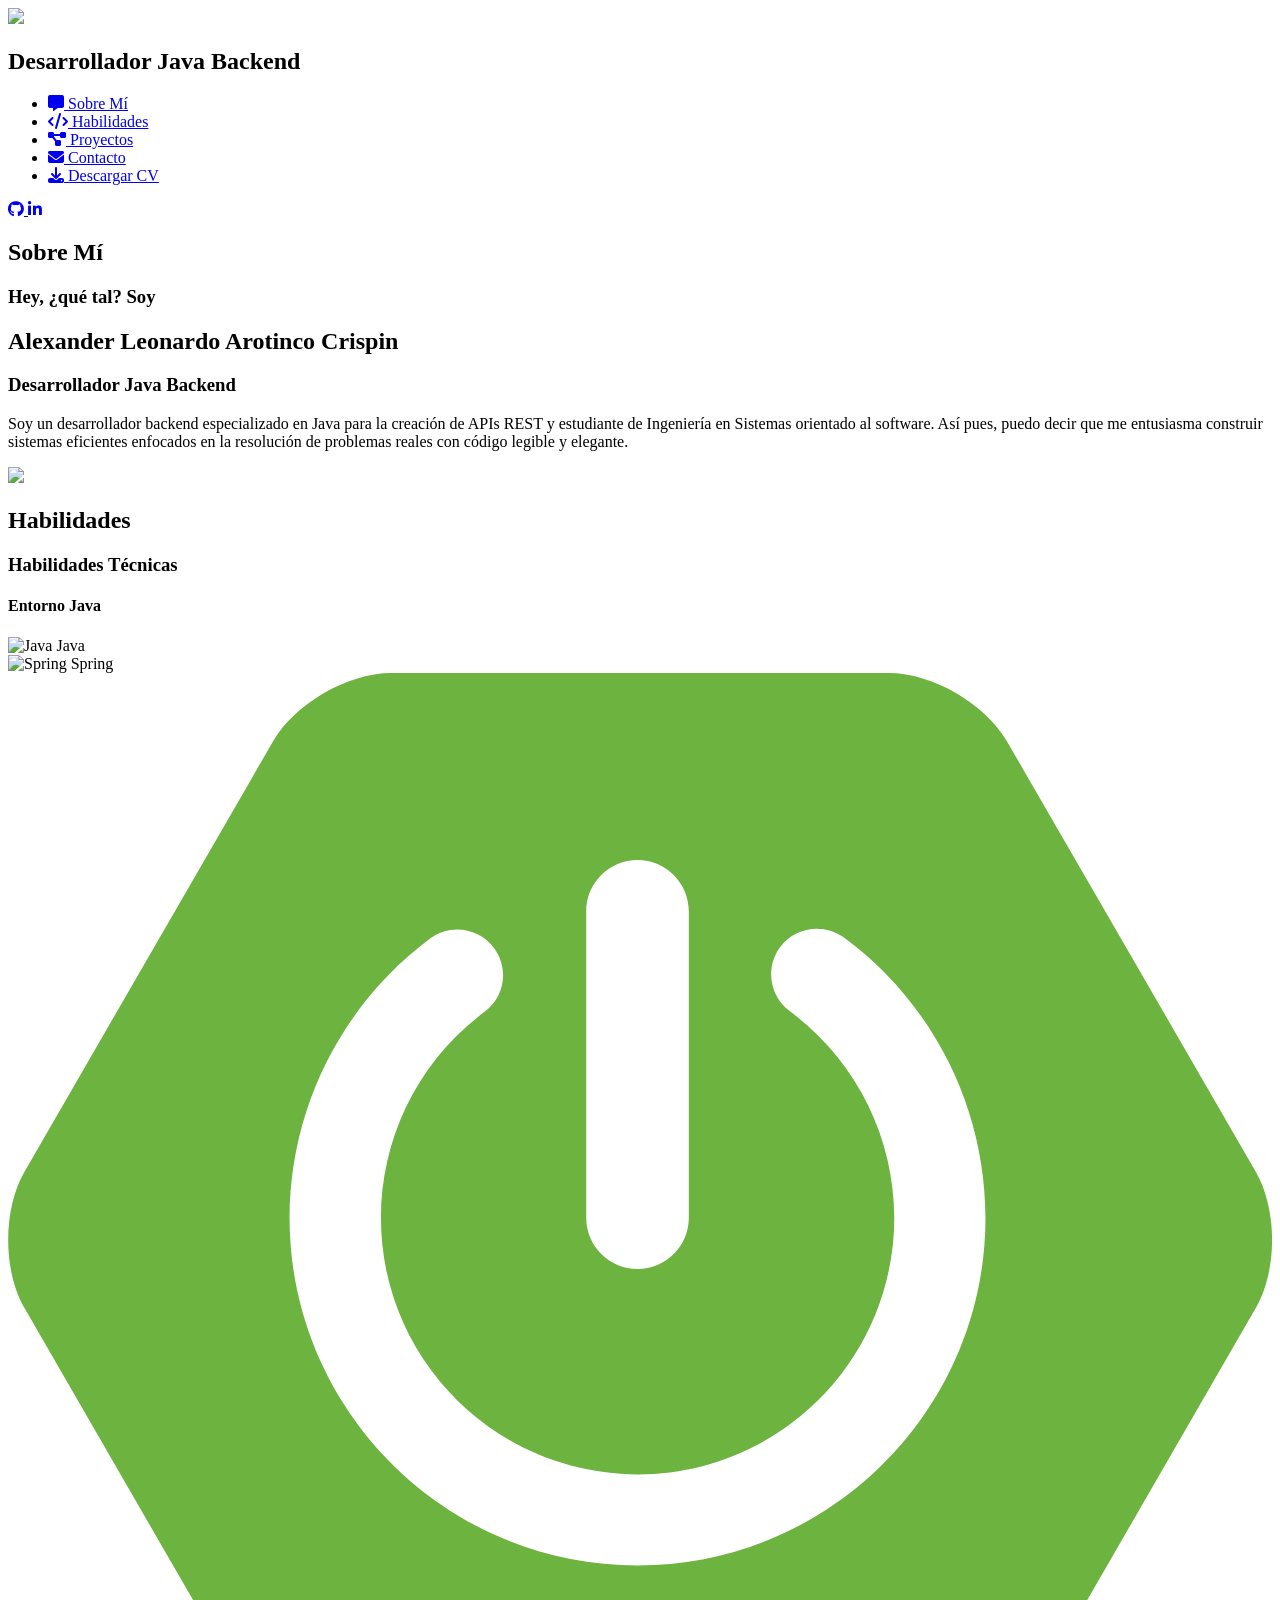
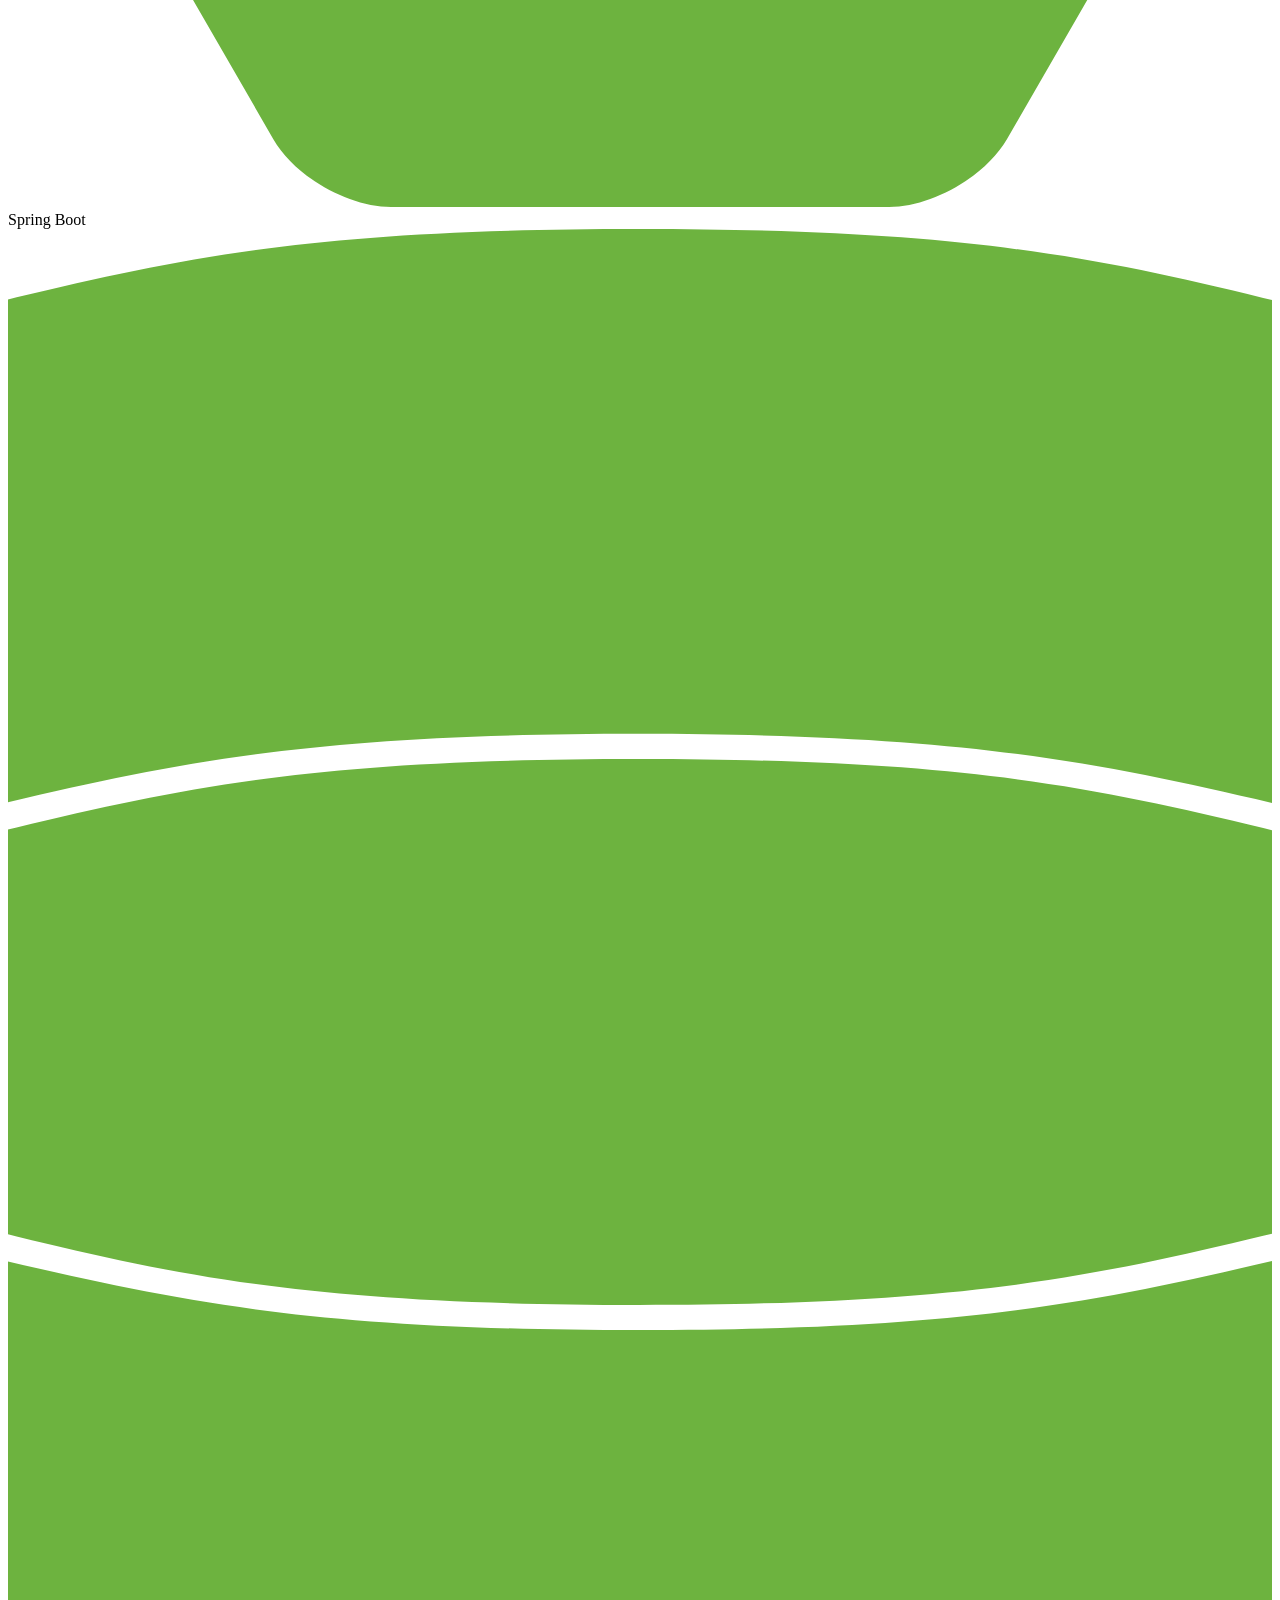
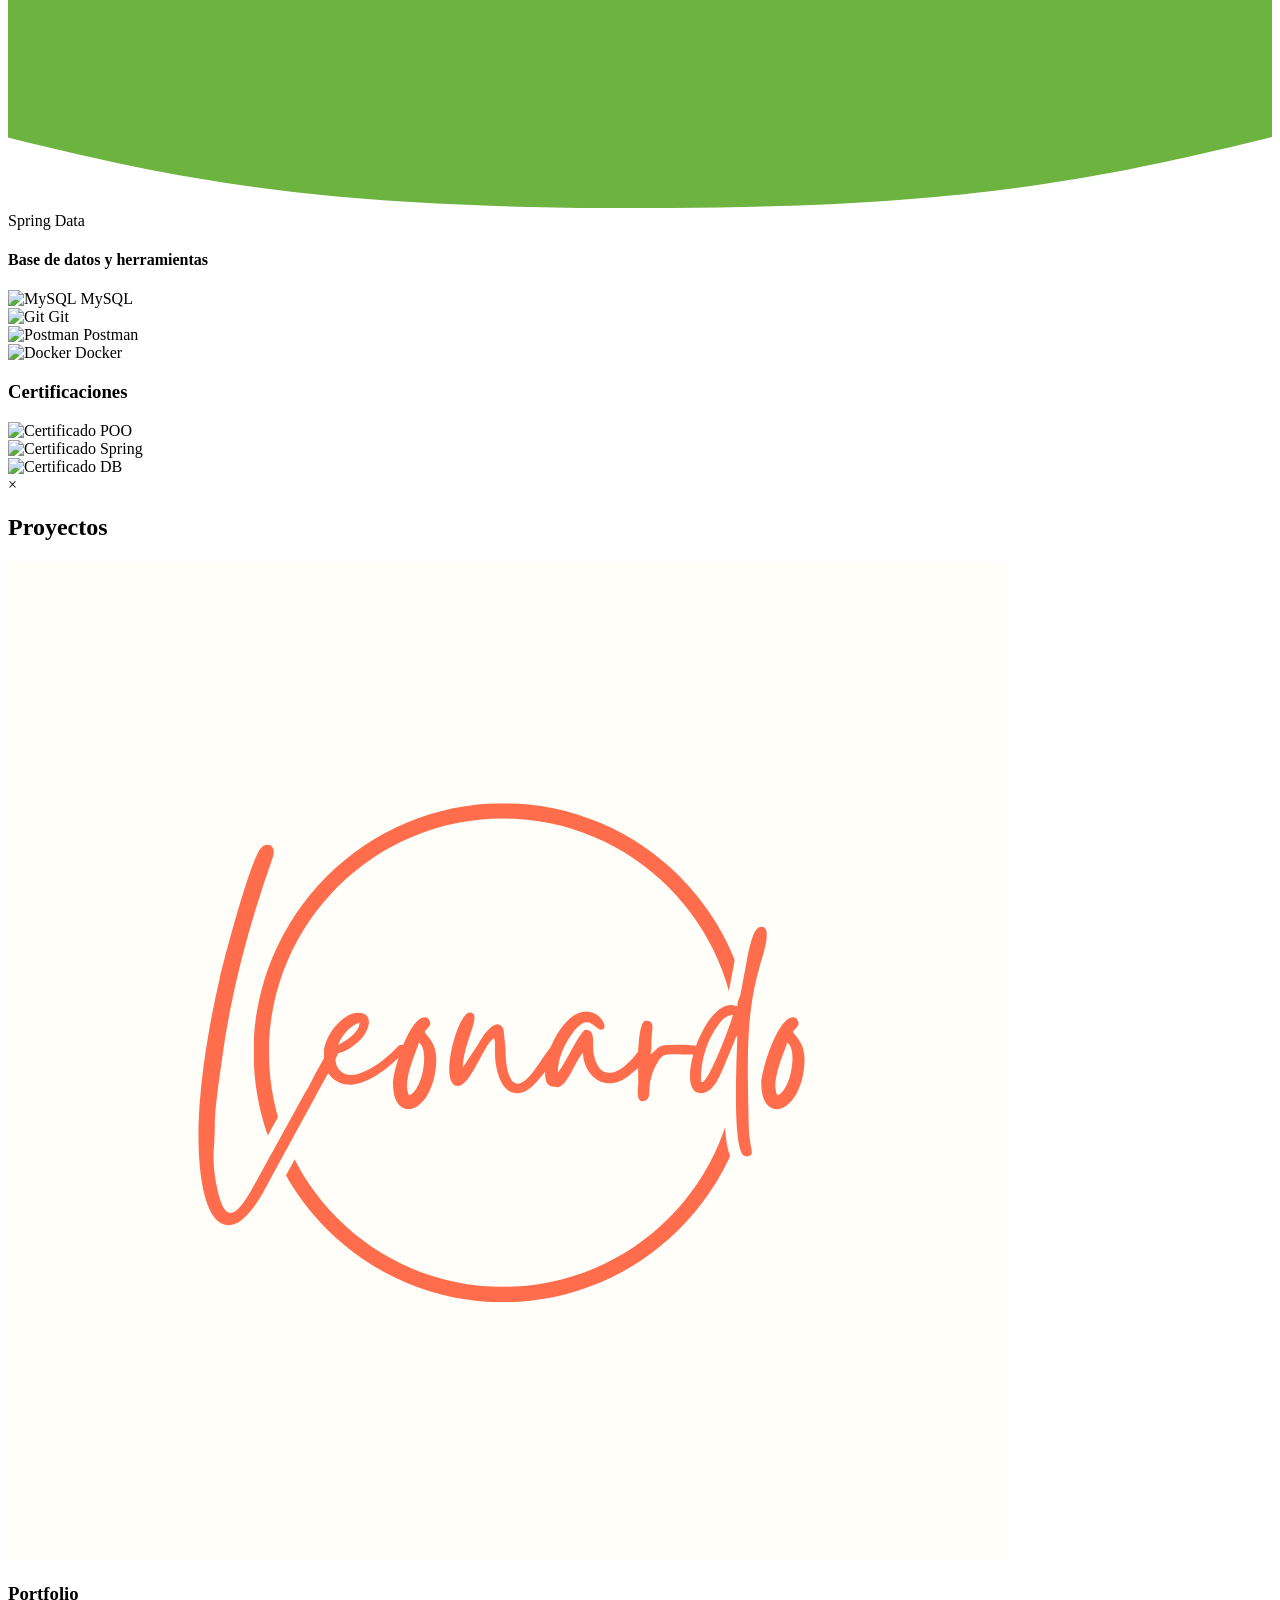
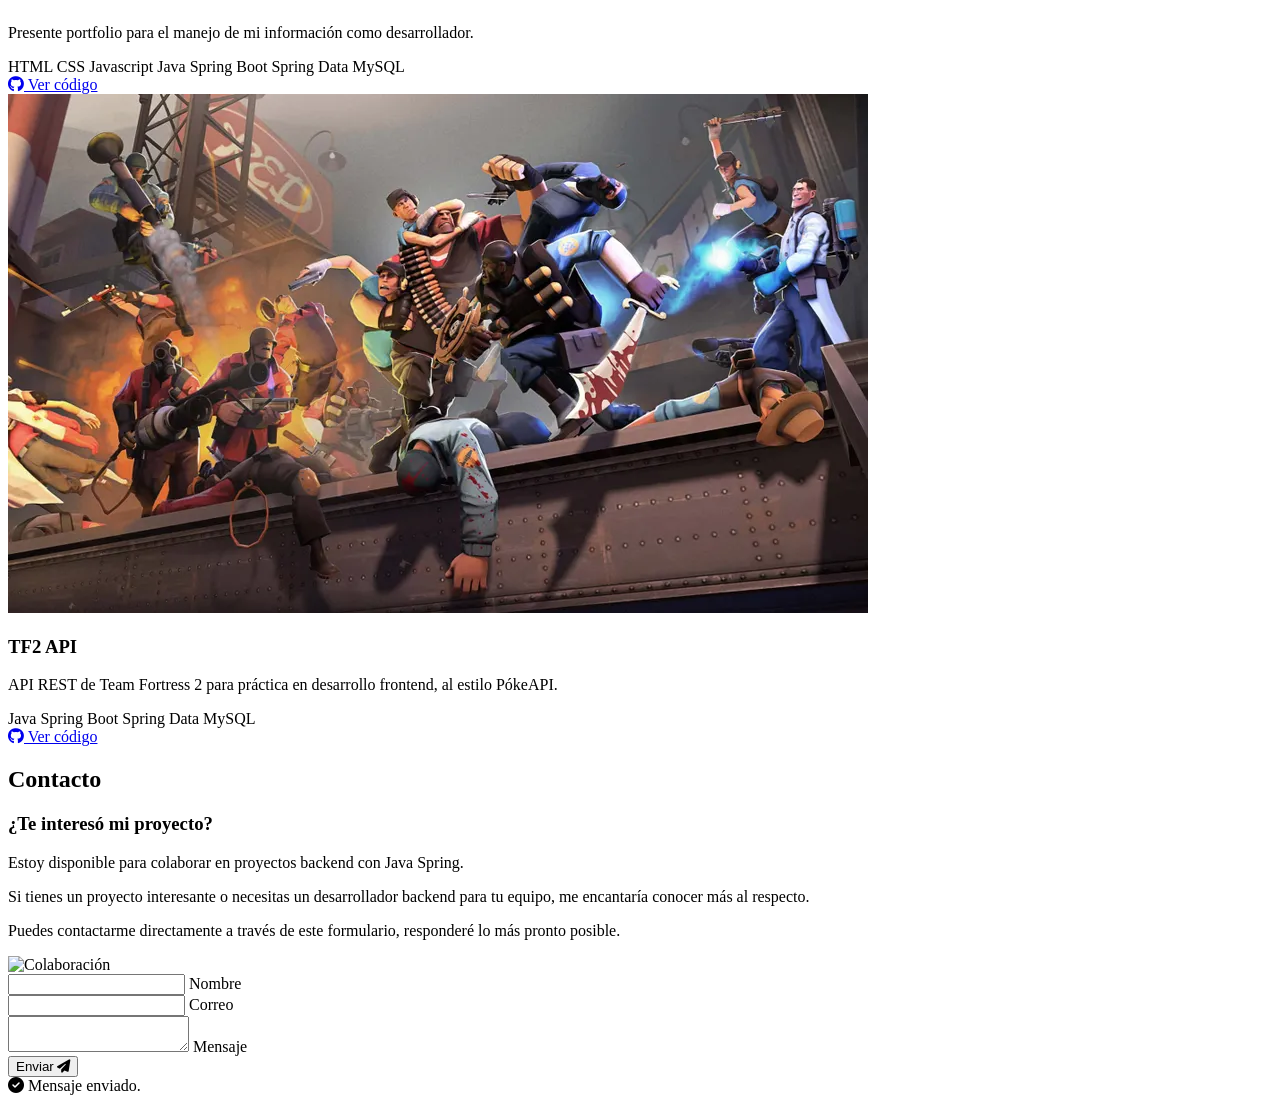
==== src/main/resources/static/index.html @ 853964a2 "act index.html" ====
<!DOCTYPE html>
<html lang="es">

<head>
    <meta charset="UTF-8">
    <meta name="viewport" content="width=device-width, initial-scale=1.0">
    <title>Portfolio - Arotinco Alexander</title>
    <link rel="stylesheet" href="/css/about.css">
    <link rel="stylesheet" href="/css/nav.css">
    <link rel="stylesheet" href="/css/contact.css">
    <link rel="stylesheet" href="/css/main-content.css">
    <link rel="stylesheet" href="/css/modal.css">
    <link rel="stylesheet" href="/css/projects.css">
    <link rel="stylesheet" href="/css/responsive.css">
    <link rel="stylesheet" href="/css/variables.css">
    <link rel="stylesheet" href="/css/skills.css">
    <link rel="stylesheet" href="https://cdnjs.cloudflare.com/ajax/libs/font-awesome/6.0.0-beta3/css/all.min.css">
    <link rel="stylesheet" href="https://cdnjs.cloudflare.com/ajax/libs/font-awesome/6.4.0/css/all.min.css">
</head>

<body>
    <nav class="sidebar">
        <div class="profile">
            <img src="/images/logo.png" draggable="false">
            <h2>Desarrollador Java Backend</h2>
        </div>

        <ul class="nav-links">
            <li><a href="#sobre-mi"><i class="fas fa-message"></i> Sobre Mí</a></li>
            <li><a href="#habilidades"><i class="fas fa-code"></i> Habilidades</a></li>
            <li><a href="#proyectos"><i class="fas fa-project-diagram"></i> Proyectos</a></li>
            <li><a href="#contacto"><i class="fas fa-envelope"></i> Contacto</a></li>
            <li>
                <a href="/AlexanderArotinco_CV.pdf" download class="download-btn">
                    <i class="fas fa-download"></i> Descargar CV
                </a>
            </li>
        </ul>

        <div class="social-links">
            <a href="https://github.com/leonardoac12" target="_blank" class="social-btn">
                <i class="fab fa-github"></i>
            </a>
            <a href="https://www.linkedin.com/in/alexanderarotinco" target="_blank" class="social-btn">
                <i class="fab fa-linkedin-in"></i>
            </a>
        </div>
    </nav>

    <main class="content">
        <section id="sobre-mi" class="section">
            <h2>Sobre Mí</h2>
            <div class="about-container">
                <div class="about-text">
                    <h3 class="greeting">Hey, ¿qué tal? Soy</h3>
                    <h1 class="name">Alexander Leonardo Arotinco Crispin</h1>
                    <h3 class="title">Desarrollador Java Backend</h3>
                    <p class="description">
                        Soy un desarrollador backend especializado en Java para la creación de APIs REST y estudiante de
                        Ingeniería en Sistemas orientado al software.
                        Así pues, puedo decir que me entusiasma construir sistemas eficientes enfocados en la resolución
                        de problemas reales con código legible y elegante.
                    </p>
                </div>
                <div class="about-photo">
                    <img src="/images/profile.png" class="profile-img" draggable="false">
                </div>
            </div>
        </section>

        <section id="habilidades" class="section">
    <h2>Habilidades</h2>
    <!-- Conocimientos Técnicos -->
    <div class="skills-category">
        <h3>Habilidades Técnicas</h3>
        <div class="skills-subcategories">
            <!-- Entorno Java -->
            <div class="skills-subcategory">
                <h4>Entorno Java</h4>
                <div translate="no" class="skills-grid">
                    <div class="skill-item">
                        <img src="https://cdn.jsdelivr.net/gh/devicons/devicon/icons/java/java-original.svg" alt="Java" draggable="false">
                        <span>Java</span>
                    </div>
                    <div class="skill-item">
                        <img src="https://cdn.jsdelivr.net/gh/devicons/devicon/icons/spring/spring-original.svg"
                            alt="Spring" draggable="false">
                        <span>Spring</span>
                    </div>
                    <div class="skill-item">
                        <img src="images/skills/spring-boot.svg" alt="Spring Boot" draggable="false">
                        <span>Spring Boot</span>
                    </div>
                    <div class="skill-item">
                        <img src="images/skills/spring-data.svg" alt="Spring Data" draggable="false">
                        <span>Spring Data</span>
                    </div>
                </div>
            </div>
            
            <!-- Base de datos y herramientas -->
            <div class="skills-subcategory">
                <h4>Base de datos y herramientas</h4>
                <div translate="no" class="skills-grid">
                    <div class="skill-item">
                        <img src="https://cdn.jsdelivr.net/gh/devicons/devicon/icons/mysql/mysql-original.svg"
                            alt="MySQL" draggable="false">
                        <span>MySQL</span>
                    </div>
                    <div class="skill-item">
                        <img src="https://cdn.jsdelivr.net/gh/devicons/devicon/icons/git/git-original.svg" alt="Git" draggable="false">
                        <span>Git</span>
                    </div>
                    <div class="skill-item">
                        <img src="https://www.vectorlogo.zone/logos/getpostman/getpostman-icon.svg" alt="Postman" draggable="false">
                        <span>Postman</span>
                    </div>
                    <div class="skill-item">
                        <img src="https://cdn.jsdelivr.net/gh/devicons/devicon/icons/docker/docker-original.svg"
                            alt="Docker" draggable="false">
                        <span>Docker</span>
                    </div>
                </div>
            </div>
        </div>
    </div>

    <div class="skills-category">
        <h3>Certificaciones</h3>
        <div class="certifications-grid">
            <!-- Certificación 1 -->
            <div class="certification-item">
                <img src="/images/certificados/certificado-poo.png" alt="Certificado POO"
                    class="certification-thumbnail" data-full="/images/certificados/certificado-poo-full.png" draggable="false">
            </div>
            <!-- Certificación 2 -->
            <div class="certification-item">
                <img src="/images/certificados/certificado-springboot.png" alt="Certificado Spring"
                    class="certification-thumbnail"
                    data-full="/images/certificados/certificado-springboot-full.png" draggable="false">
            </div>
            <!-- Certificación 3 -->
            <div class="certification-item">
                <img src="/images/certificados/certificado-db.png" alt="Certificado DB"
                    class="certification-thumbnail" data-full="/images/certificados/certificado-db-full.png" draggable="false">
            </div>
        </div>
    </div>

    <div id="certification-modal" class="modal">
        <span class="close-modal">&times;</span>
        <img class="modal-content" id="modal-image" draggable="false">
    </div>
</section>

        <section id="proyectos" class="section">
            <h2>Proyectos</h2>
            <div class="projects-grid">
                <!-- Proyecto 1 -->
                <div class="project-card">
                    <div class="project-image">
                        <img src="images/projects/proy-portfolio.png" draggable="false">
                    </div>
                    <div class="project-content">
                        <h3>Portfolio</h3>
                        <p>Presente portfolio para el manejo de mi información como desarrollador.</p>
                        <div translate="no" class="project-tech">
                            <span>HTML</span>
                            <span>CSS</span>
                            <span>Javascript</span>
                            <span>Java</span>
                            <span>Spring Boot</span>
                            <span>Spring Data</span>
                            <span>MySQL</span>
                        </div>
                        <div class="project-links">
                            <a href="https://github.com/leonardoac12/portfolio" target="_blank" class="code-link"><i class="fab fa-github"></i> Ver código</a>
                        </div>
                    </div>
                </div>
                <!-- Proyecto 2 -->
                <div class="project-card">
                    <div class="project-image">
                        <img src="images/projects/proy-tf2-api.webp" draggable="false">
                    </div>
                    <div class="project-content">
                        <h3>TF2 API</h3>
                        <p>API REST de Team Fortress 2 para práctica en desarrollo frontend, al estilo PókeAPI.</p>
                        <div translate="no" class="project-tech">
                            <span>Java</span>
                            <span>Spring Boot</span>
                            <span>Spring Data</span>
                            <span>MySQL</span>
                        </div>
                        <div class="project-links">
                            <a href="https://github.com/leonardoac12/tf2-api" target="_blank" class="code-link"><i class="fab fa-github"></i> Ver código</a>
                        </div>
                    </div>
                </div>
            </div>
        </section>

        <section id="contacto" class="section">
            <h2>Contacto</h2>
            <div class="contact-container">

                <div class="contact-info">
                    <div class="info-text">
                        <h3>¿Te interesó mi proyecto?</h3>
                        <p>Estoy disponible para <span class="highlight">colaborar</span> en proyectos backend con Java Spring.</p>
                        <p>Si tienes un proyecto interesante o necesitas un desarrollador backend para tu equipo, me encantaría conocer más al respecto.</p>
                        <p>Puedes contactarme directamente a través de este formulario, responderé lo más pronto posible.</p></div>
                    <div class="info-image">
                        <img src="/images/contact-image.png" alt="Colaboración" draggable="false">
                    </div>
                </div>

                <!-- Formulario -->
                <form id="contact-form" class="contact-form">
                    <div class="form-group">
                        <input type="text" id="name" name="name" required placeholder=" ">
                        <label for="name">Nombre</label>
                    </div>
                    <div class="form-group">
                        <input type="email" id="email" name="email" required placeholder=" ">
                        <label for="email">Correo</label>
                    </div>
                    <div class="form-group">
                        <textarea id="message" name="message" required placeholder=" "></textarea>
                        <label for="message">Mensaje</label>
                    </div>
                    <button type="submit" class="submit-btn">
                        <span>Enviar</span>
                        <i class="fas fa-paper-plane"></i>
                    </button>
                </form>
            </div>

            <!-- Notificación -->
            <div id="notification" class="notification">
                <i class="notification-icon fas fa-check-circle"></i>
                <span class="notification-message">Mensaje enviado.</span>
            </div>
        </section>
    </main>

    <script src="js/navigation.js"></script>
    <script src="js/modal.js"></script>
    <script src="js/contact.js"></script>
    <script src="js/main.js"></script>
</body>

</html>
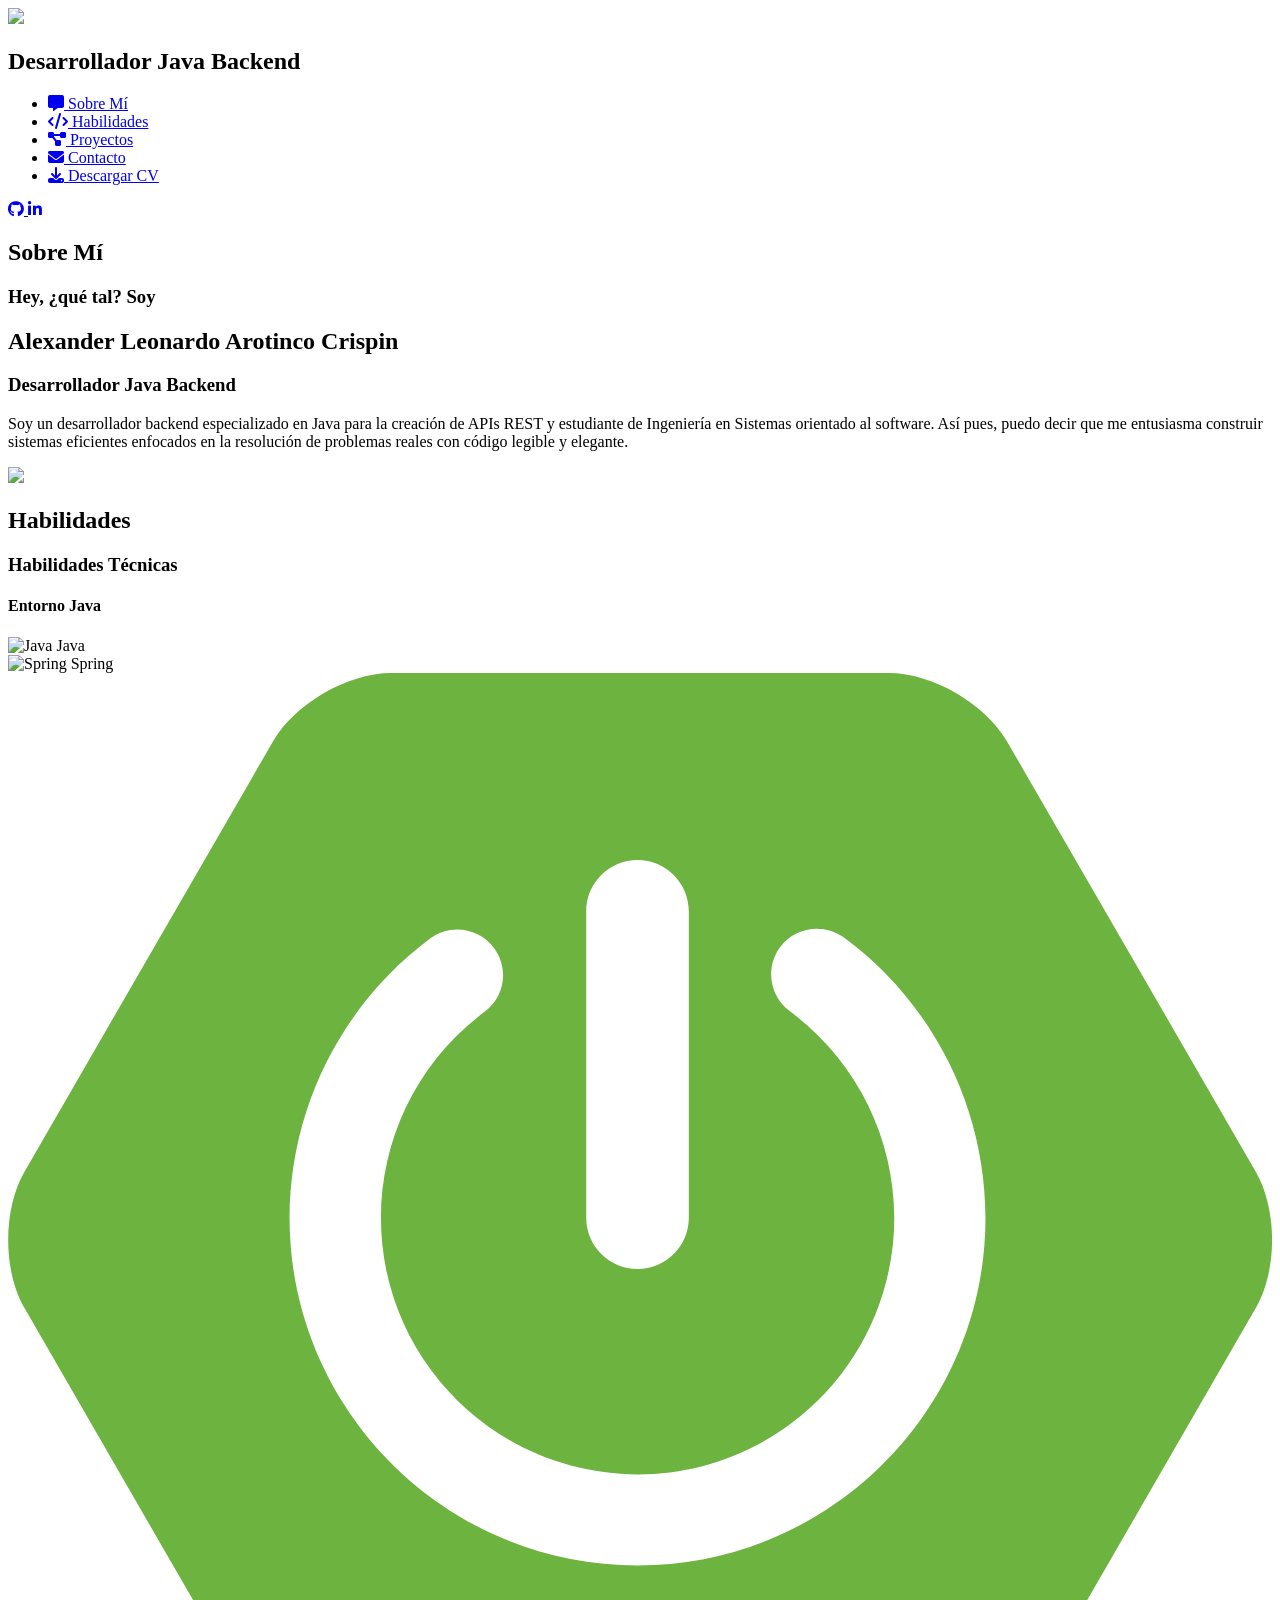
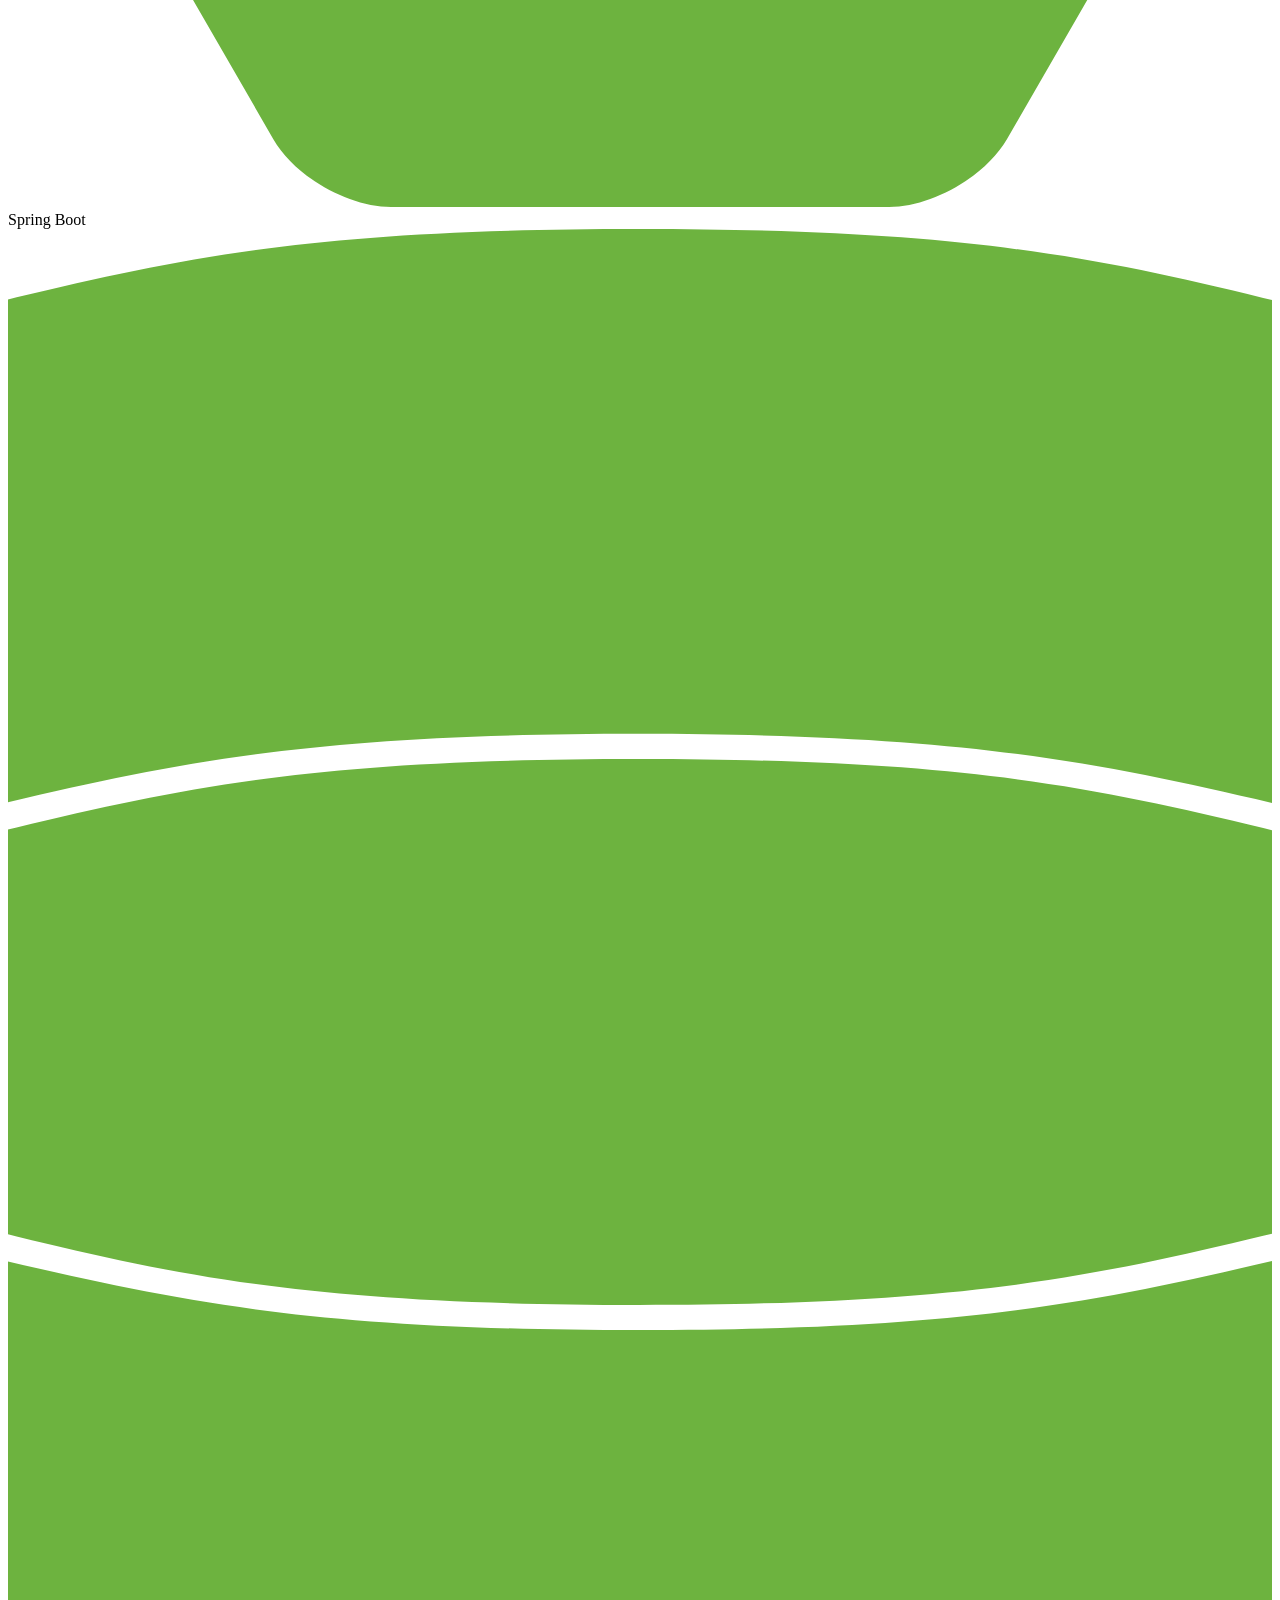
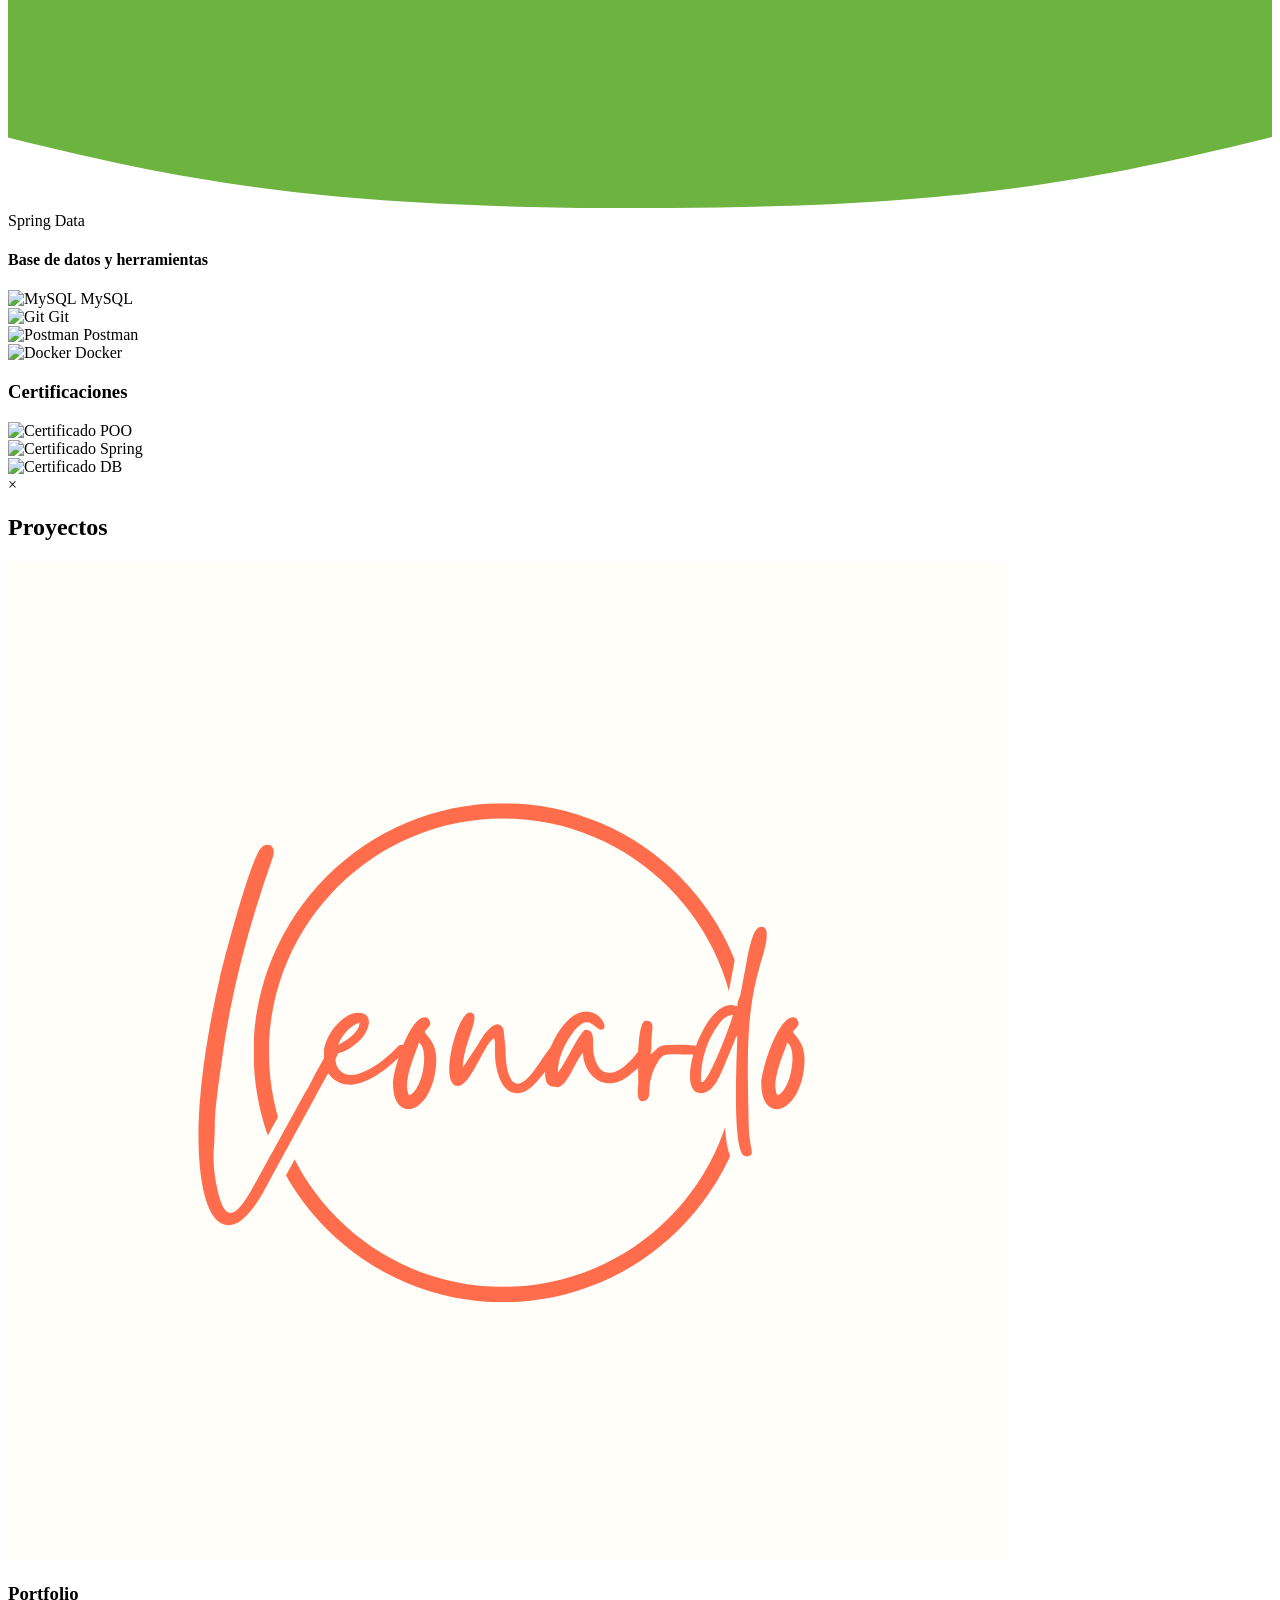
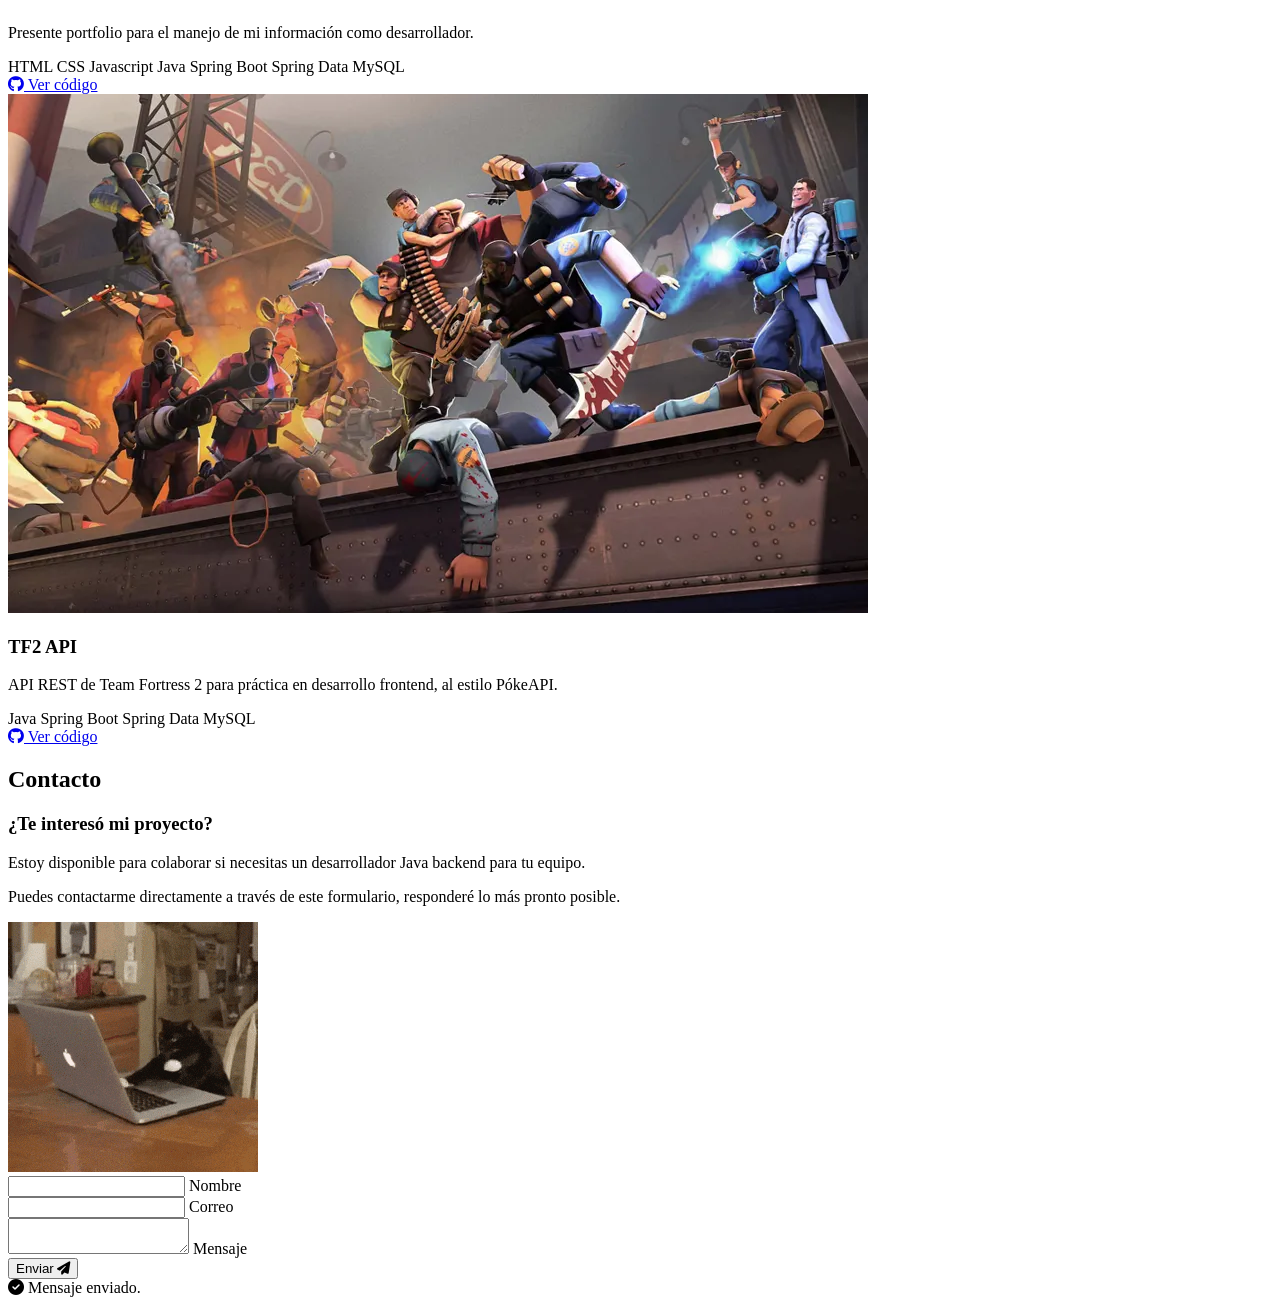
==== commit 00558b4b: "act index.html" ====
--- a/src/main/resources/static/index.html
+++ b/src/main/resources/static/index.html
@@ -21,7 +21,7 @@
 <body>
     <nav class="sidebar">
         <div class="profile">
-            <img src="/images/logo.png" draggable="false">
+            <img src="/images/extras/logo.png" draggable="false">
             <h2>Desarrollador Java Backend</h2>
         </div>
 
@@ -63,7 +63,7 @@
                     </p>
                 </div>
                 <div class="about-photo">
-                    <img src="/images/profile.png" class="profile-img" draggable="false">
+                    <img src="/images/extras/profile.png" class="profile-img" draggable="false">
                 </div>
             </div>
         </section>
@@ -207,11 +207,11 @@
                 <div class="contact-info">
                     <div class="info-text">
                         <h3>¿Te interesó mi proyecto?</h3>
-                        <p>Estoy disponible para <span class="highlight">colaborar</span> en proyectos backend con Java Spring.</p>
-                        <p>Si tienes un proyecto interesante o necesitas un desarrollador backend para tu equipo, me encantaría conocer más al respecto.</p>
-                        <p>Puedes contactarme directamente a través de este formulario, responderé lo más pronto posible.</p></div>
+                        <p>Estoy disponible para <span class="highlight">colaborar</span> si necesitas un desarrollador Java backend para tu equipo.</p>
+                        <p>Puedes contactarme directamente a través de este formulario, responderé lo más pronto posible.</p>
+                    </div>
                     <div class="info-image">
-                        <img src="/images/contact-image.png" alt="Colaboración" draggable="false">
+                        <img src="images/extras/contact-gif.gif" draggable="false">
                     </div>
                 </div>
 
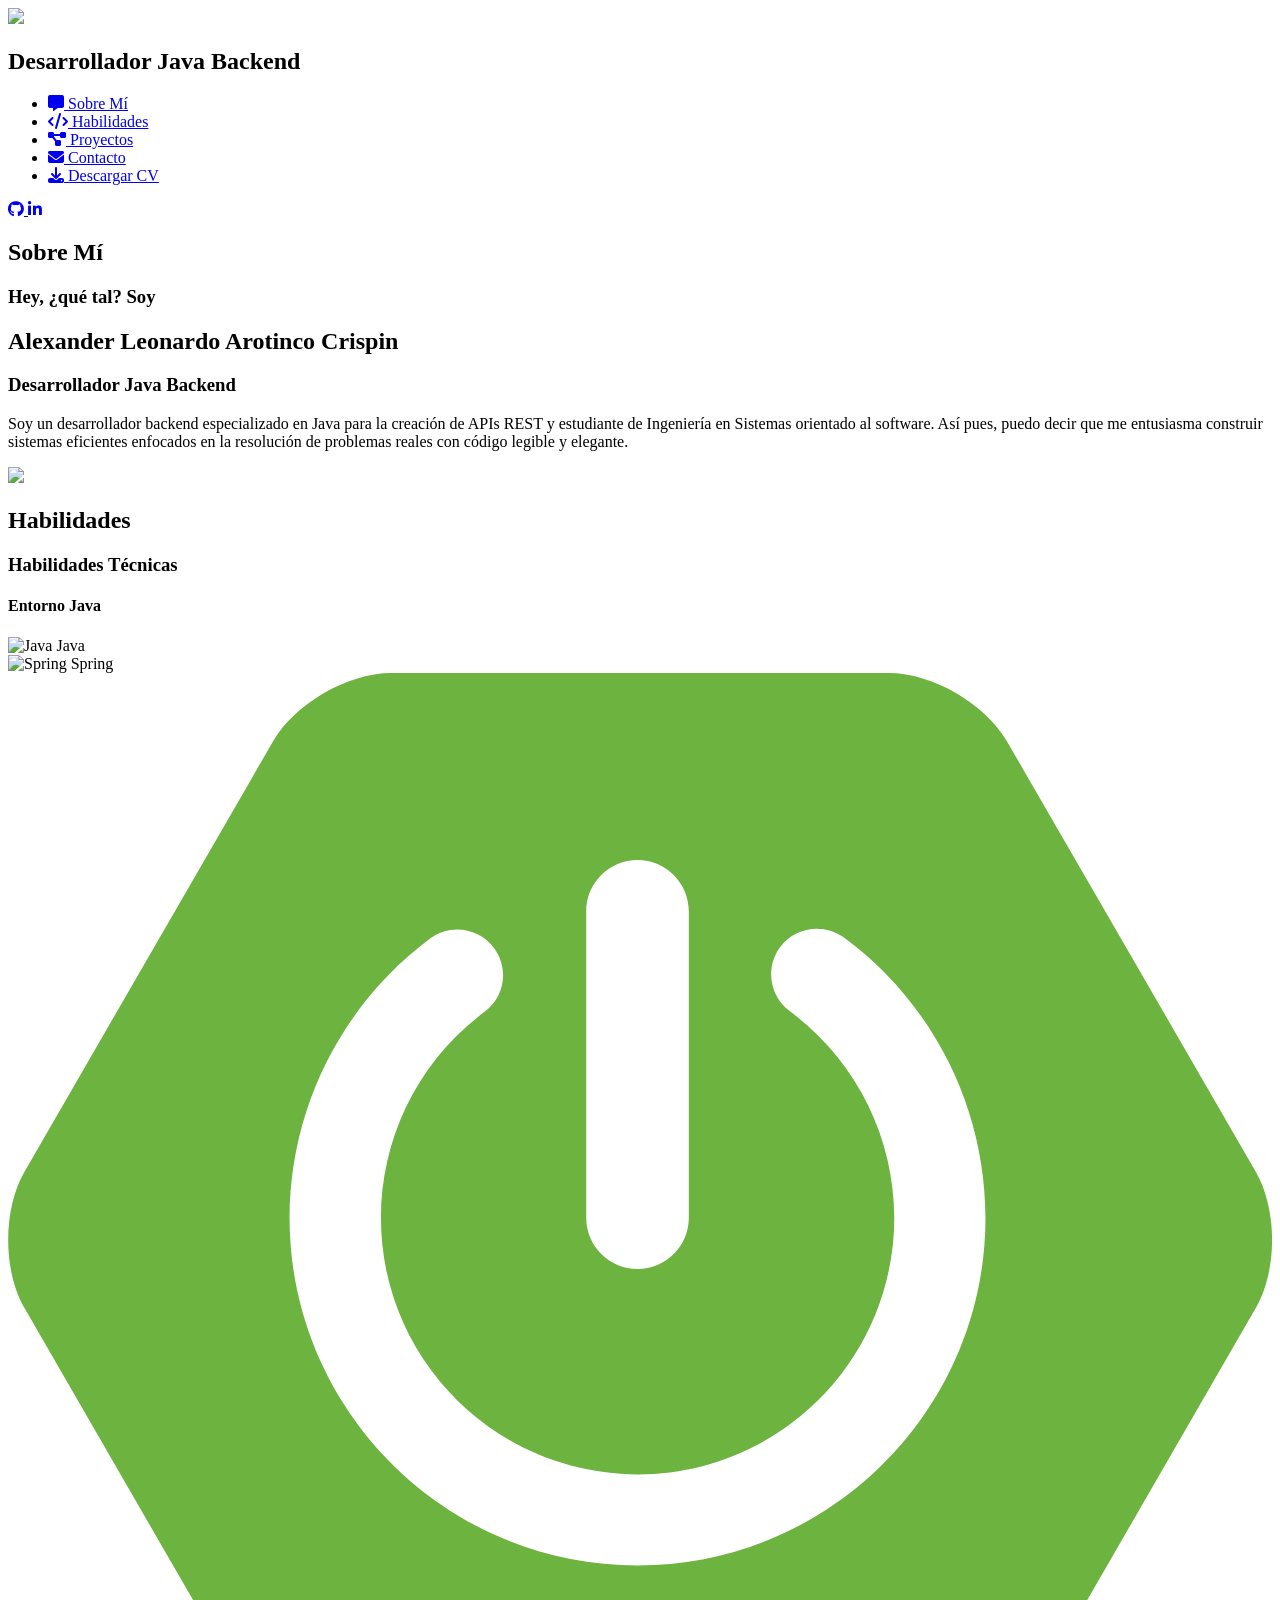
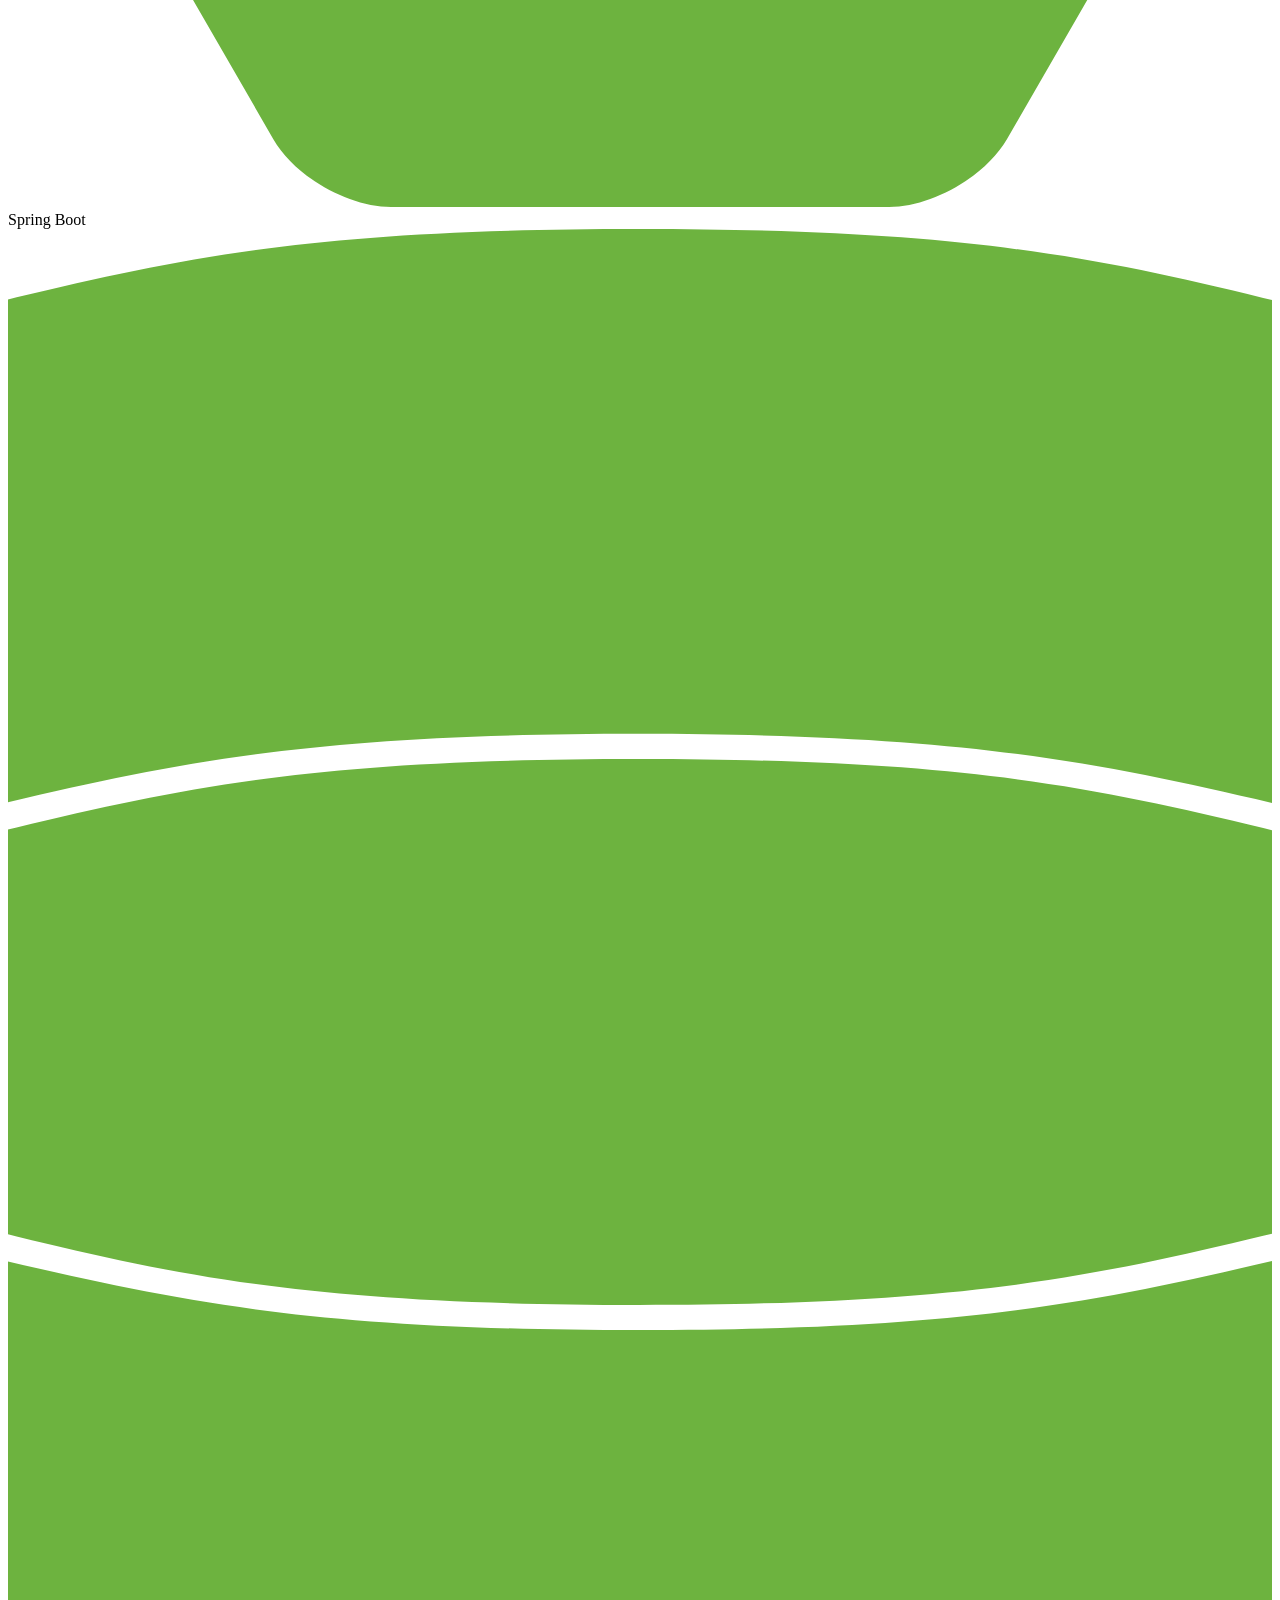
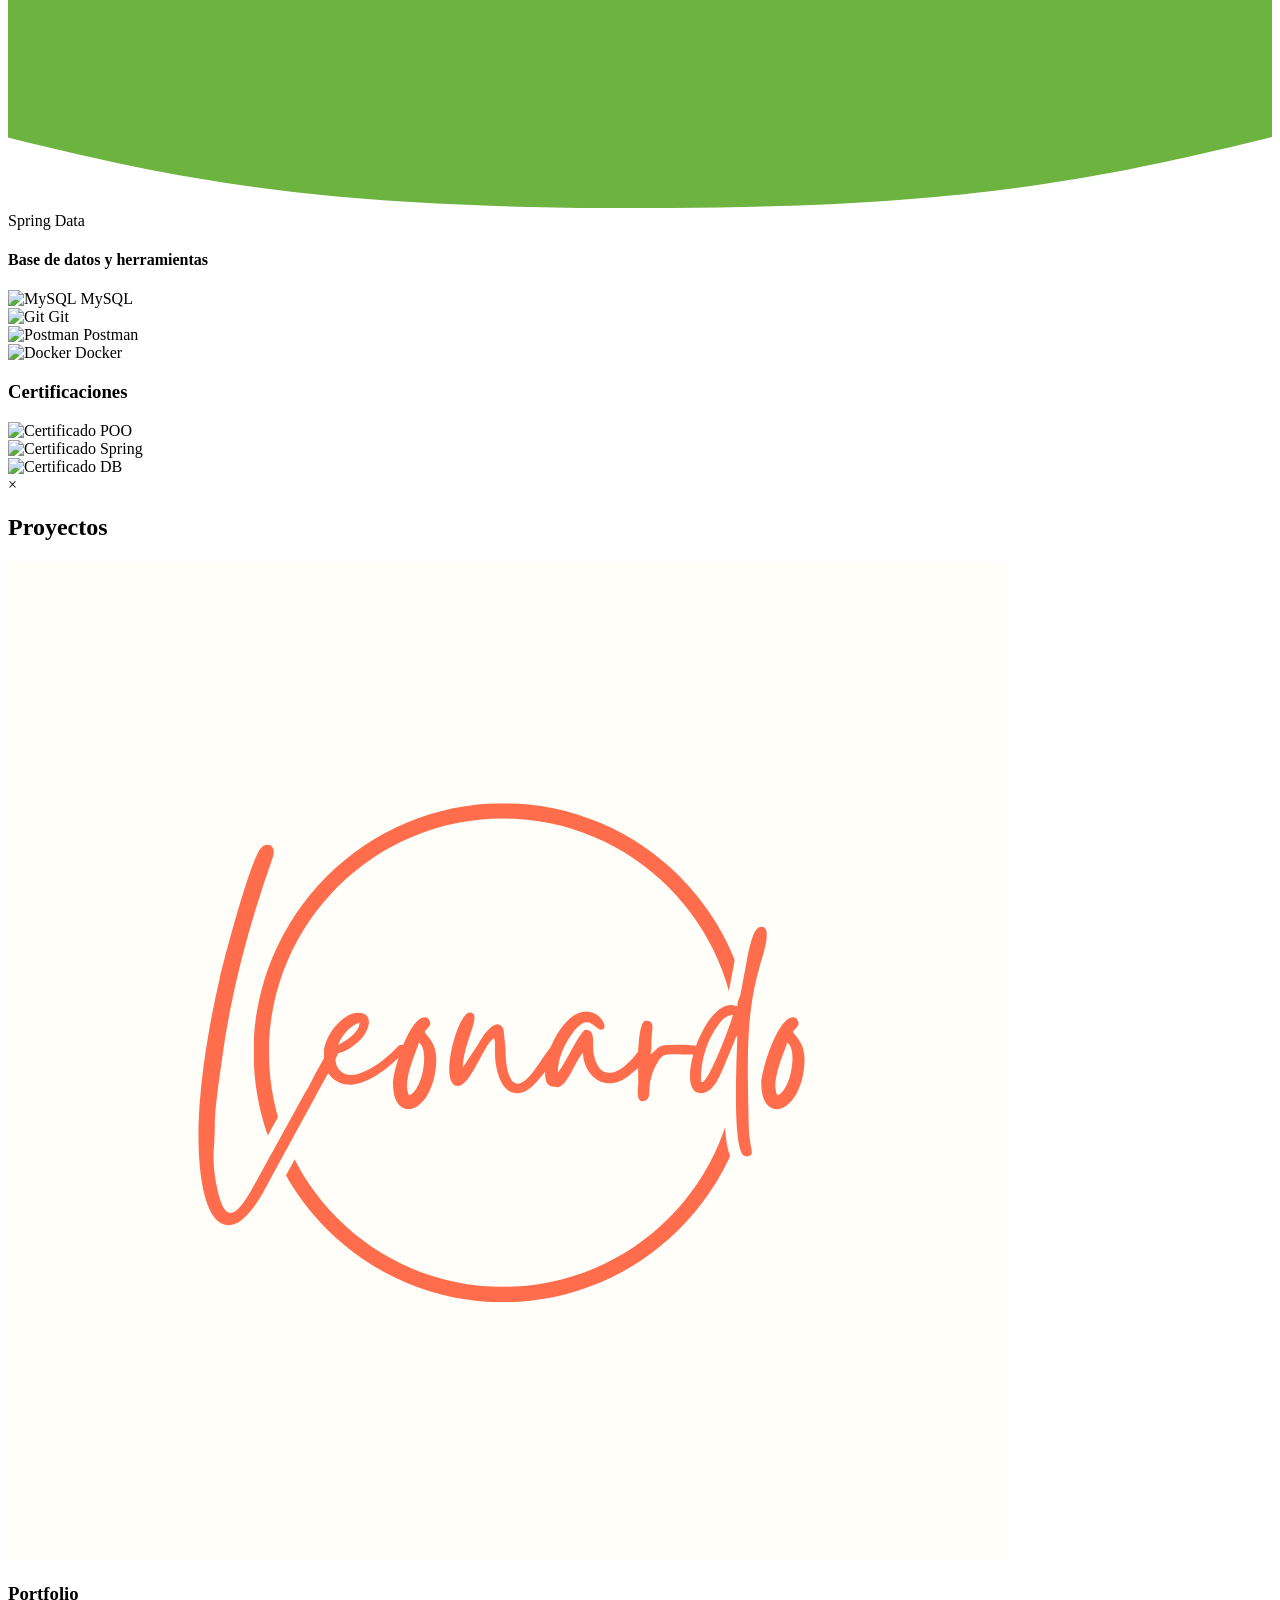
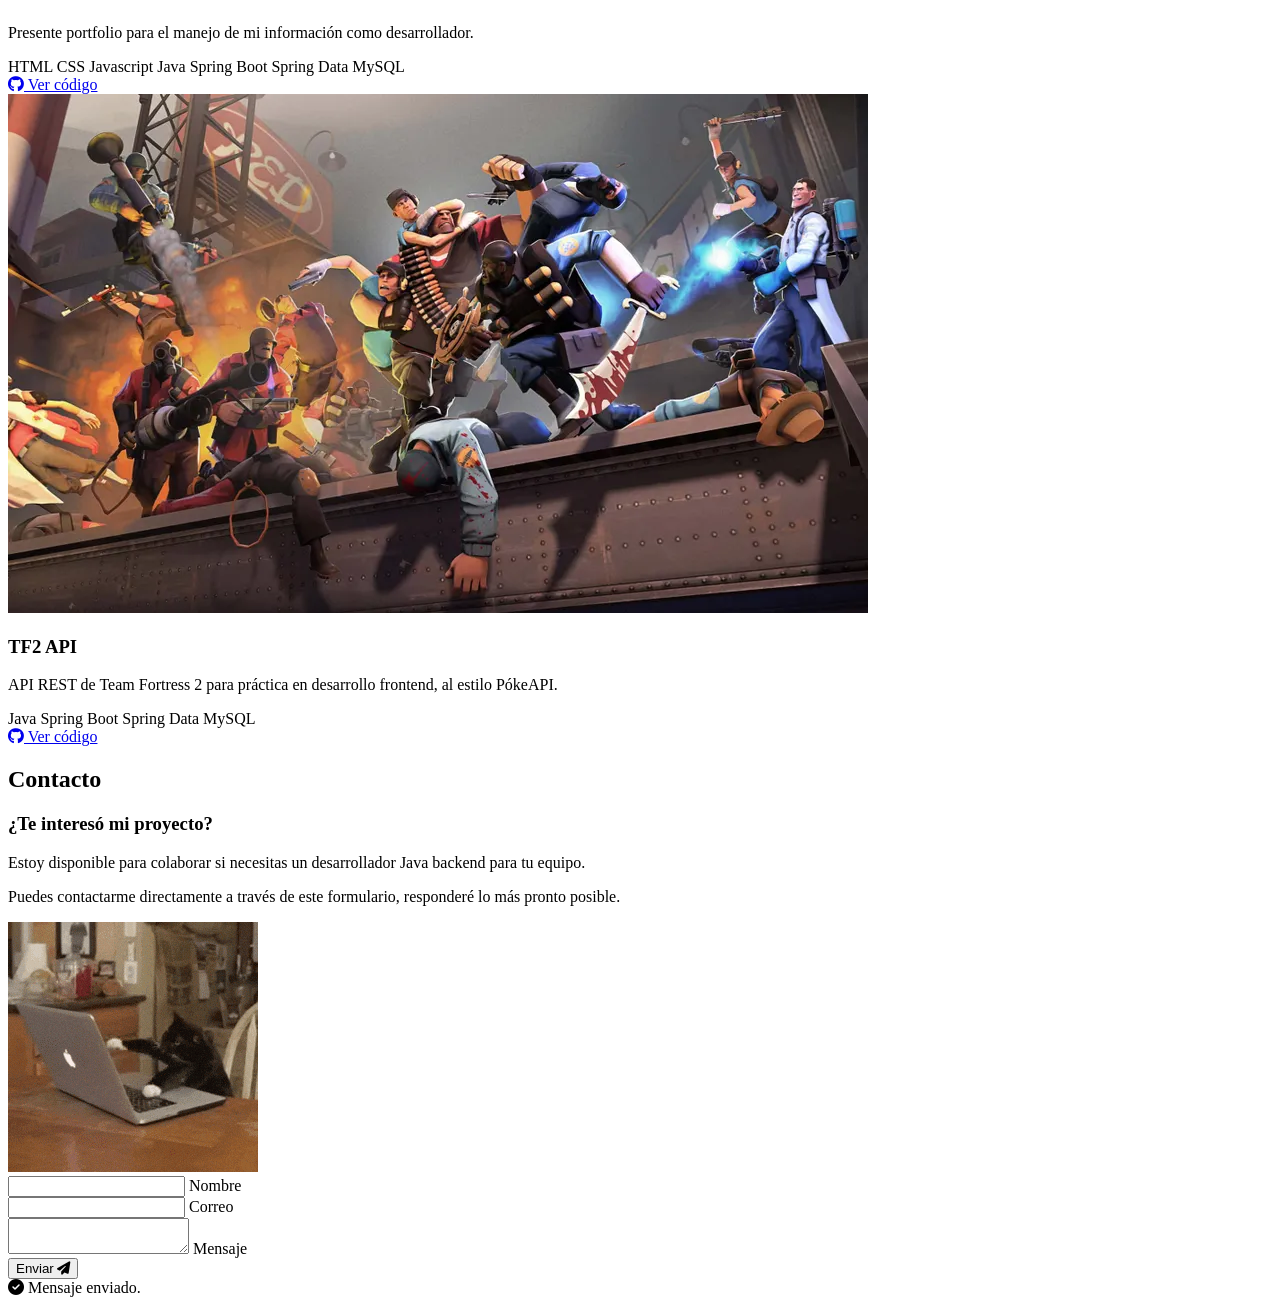
==== commit 99c91760: "act index.html" ====
--- a/src/main/resources/static/index.html
+++ b/src/main/resources/static/index.html
@@ -5,17 +5,18 @@
     <meta charset="UTF-8">
     <meta name="viewport" content="width=device-width, initial-scale=1.0">
     <title>Portfolio - Arotinco Alexander</title>
+
+    <link rel="stylesheet" href="https://cdnjs.cloudflare.com/ajax/libs/font-awesome/6.4.0/css/all.min.css">
+
+    <link rel="stylesheet" href="/css/variables.css">
+    <link rel="stylesheet" href="/css/main-content.css">
+    <link rel="stylesheet" href="/css/nav.css">
     <link rel="stylesheet" href="/css/about.css">
-    <link rel="stylesheet" href="/css/nav.css">
+    <link rel="stylesheet" href="/css/skills.css">
+    <link rel="stylesheet" href="/css/projects.css">
     <link rel="stylesheet" href="/css/contact.css">
-    <link rel="stylesheet" href="/css/main-content.css">
     <link rel="stylesheet" href="/css/modal.css">
-    <link rel="stylesheet" href="/css/projects.css">
     <link rel="stylesheet" href="/css/responsive.css">
-    <link rel="stylesheet" href="/css/variables.css">
-    <link rel="stylesheet" href="/css/skills.css">
-    <link rel="stylesheet" href="https://cdnjs.cloudflare.com/ajax/libs/font-awesome/6.0.0-beta3/css/all.min.css">
-    <link rel="stylesheet" href="https://cdnjs.cloudflare.com/ajax/libs/font-awesome/6.4.0/css/all.min.css">
 </head>
 
 <body>
@@ -97,7 +98,6 @@
                     </div>
                 </div>
             </div>
-            
             <!-- Base de datos y herramientas -->
             <div class="skills-subcategory">
                 <h4>Base de datos y herramientas</h4>
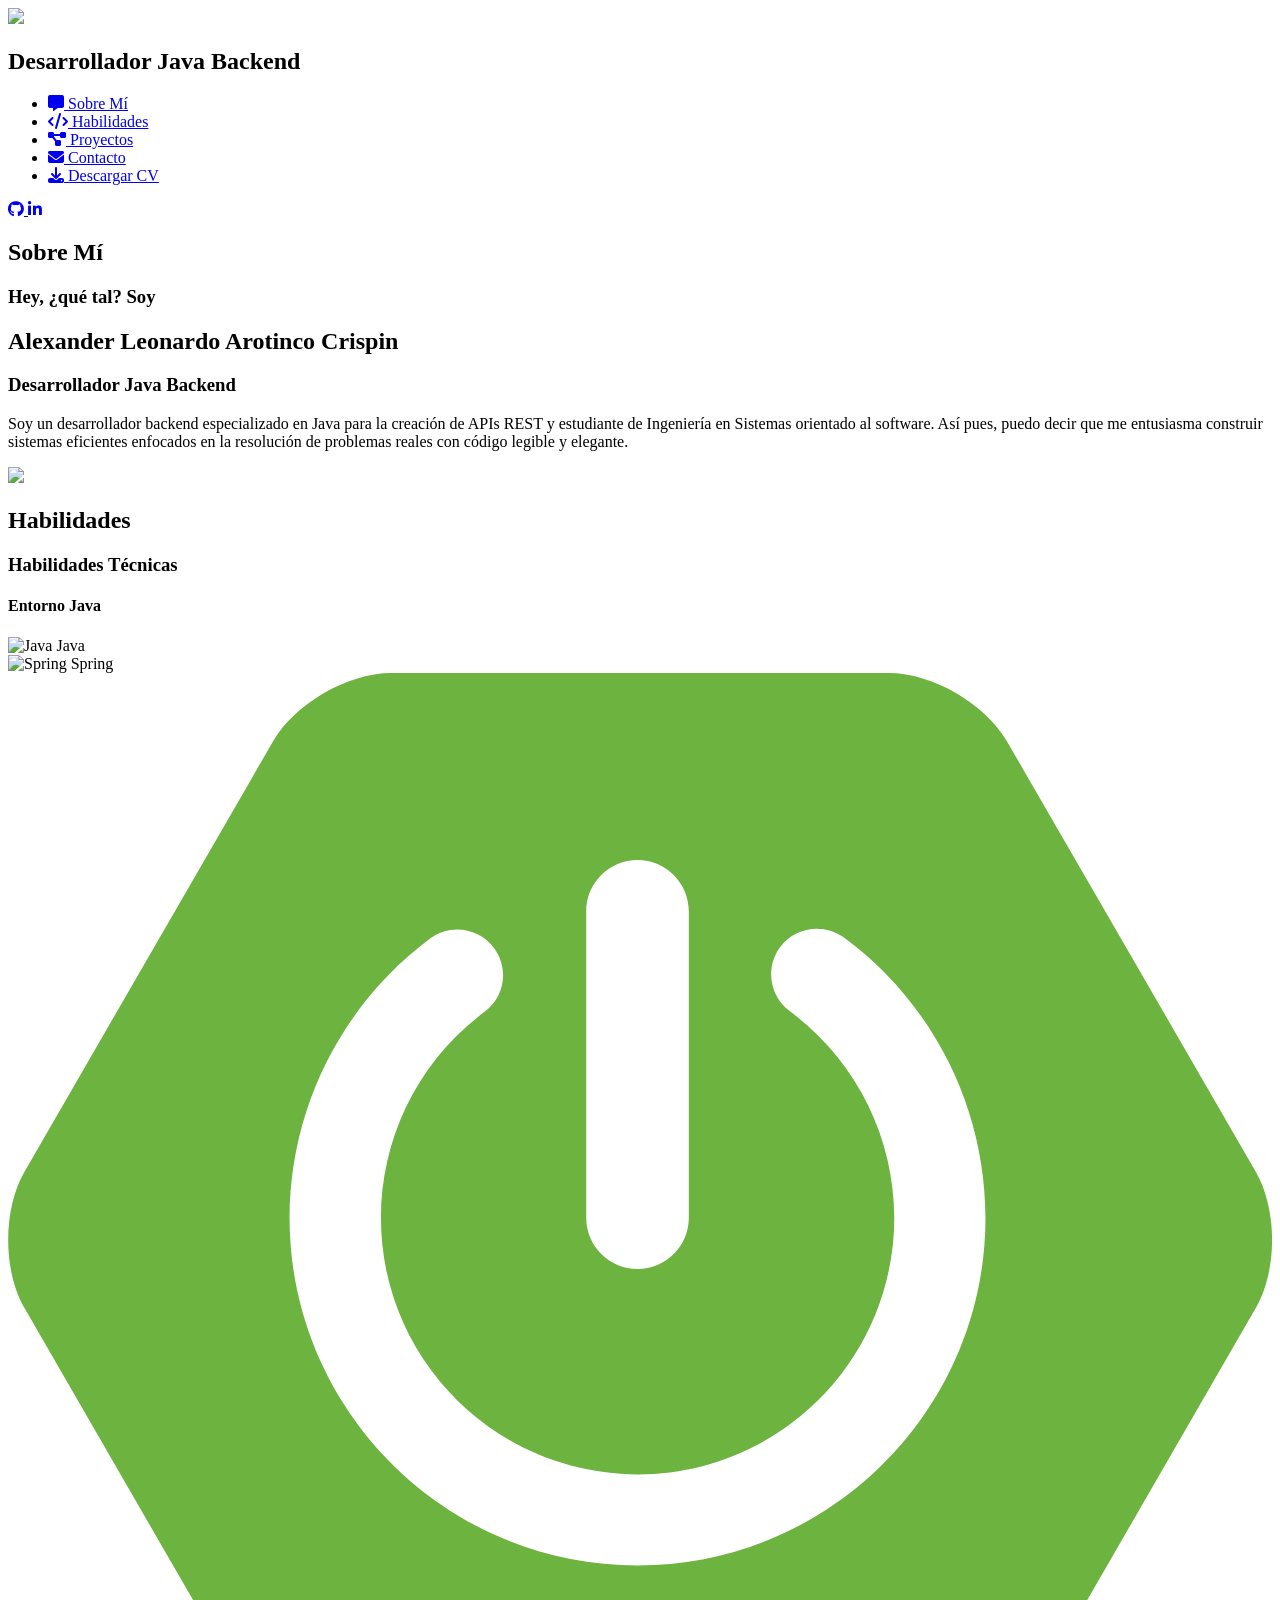
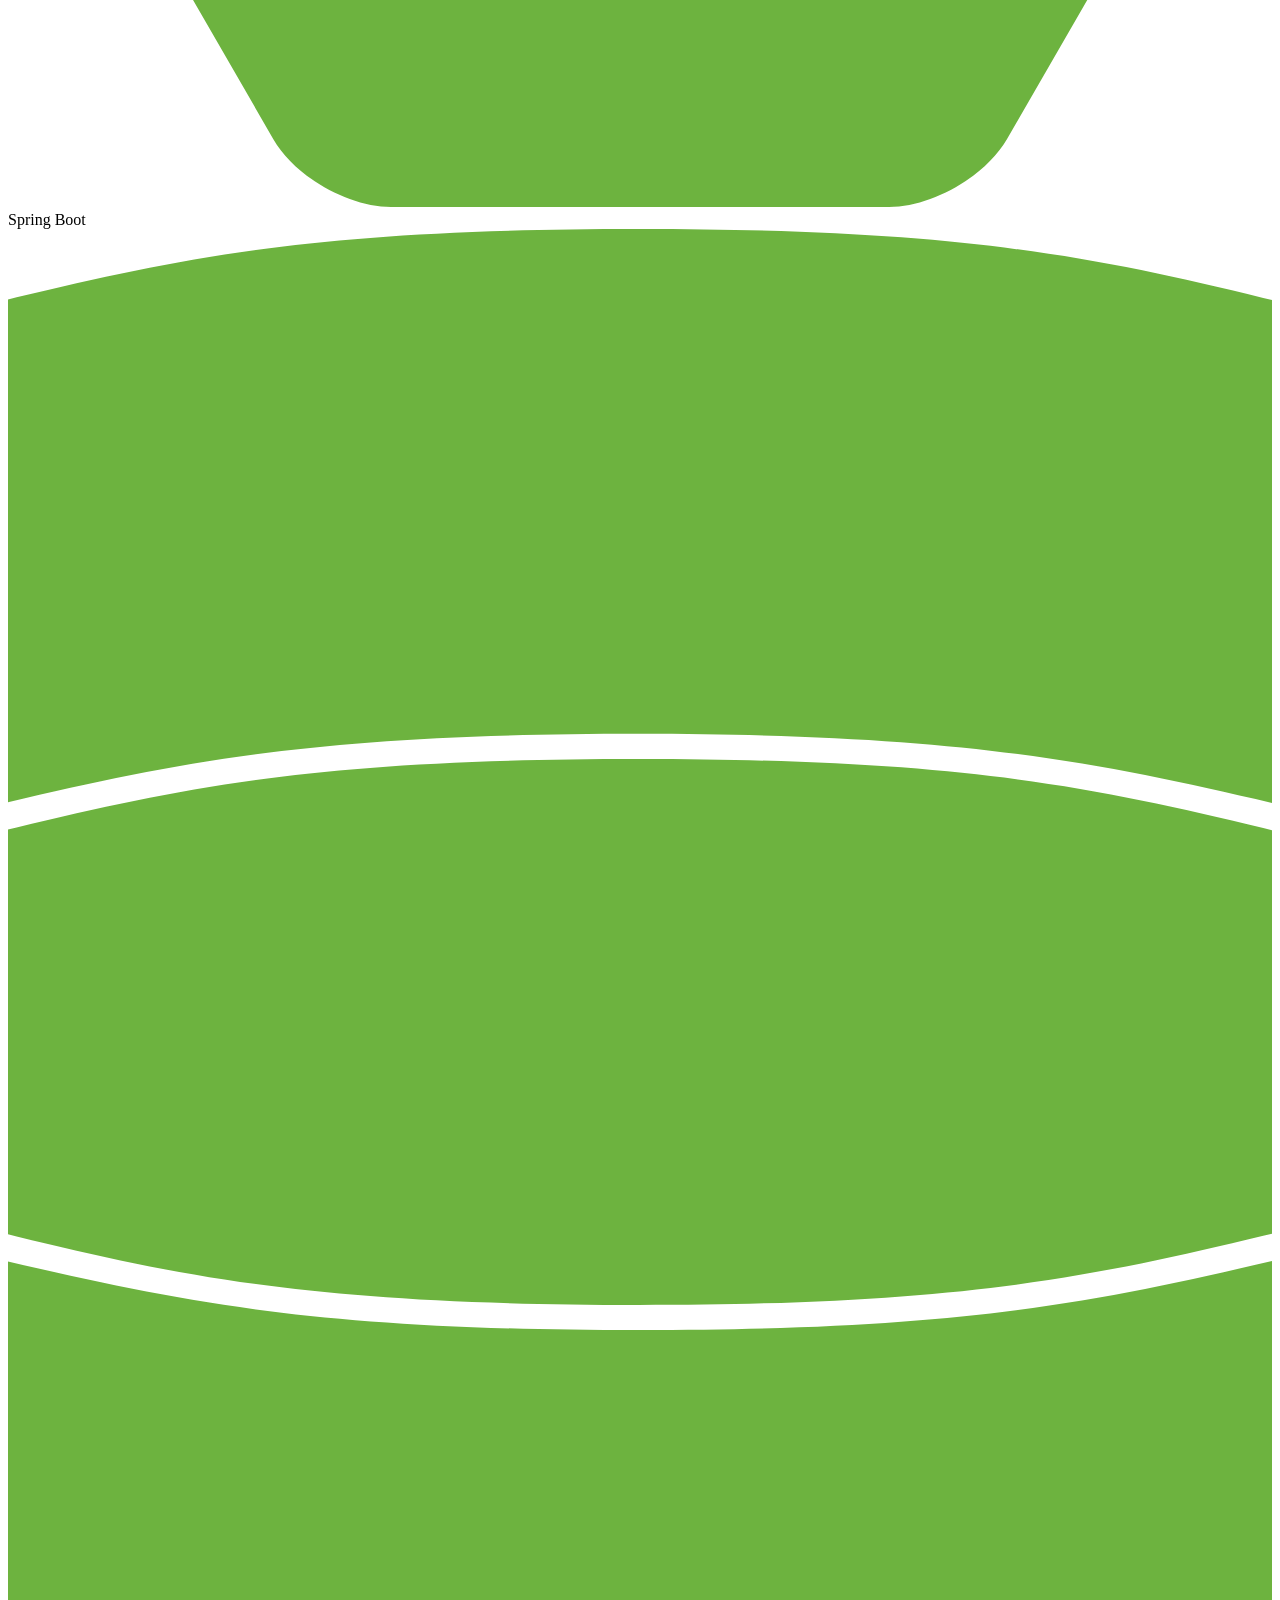
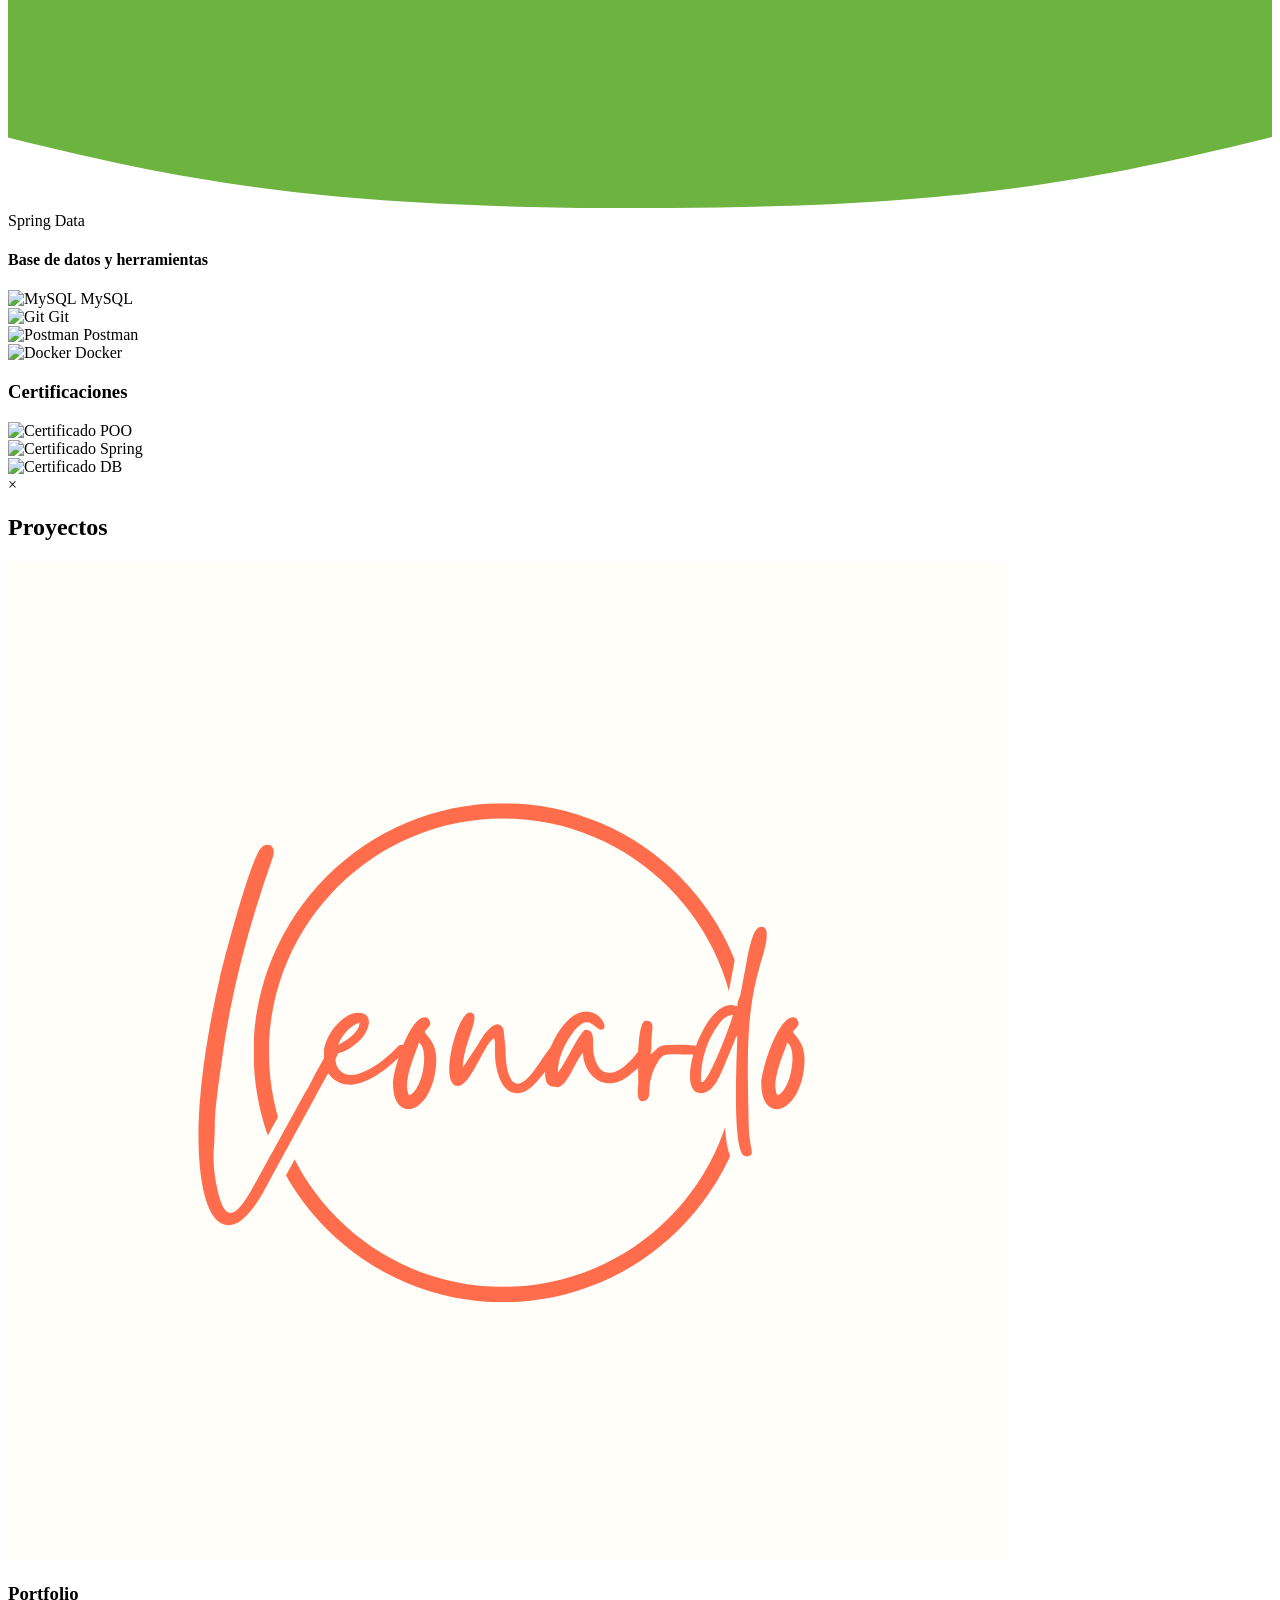
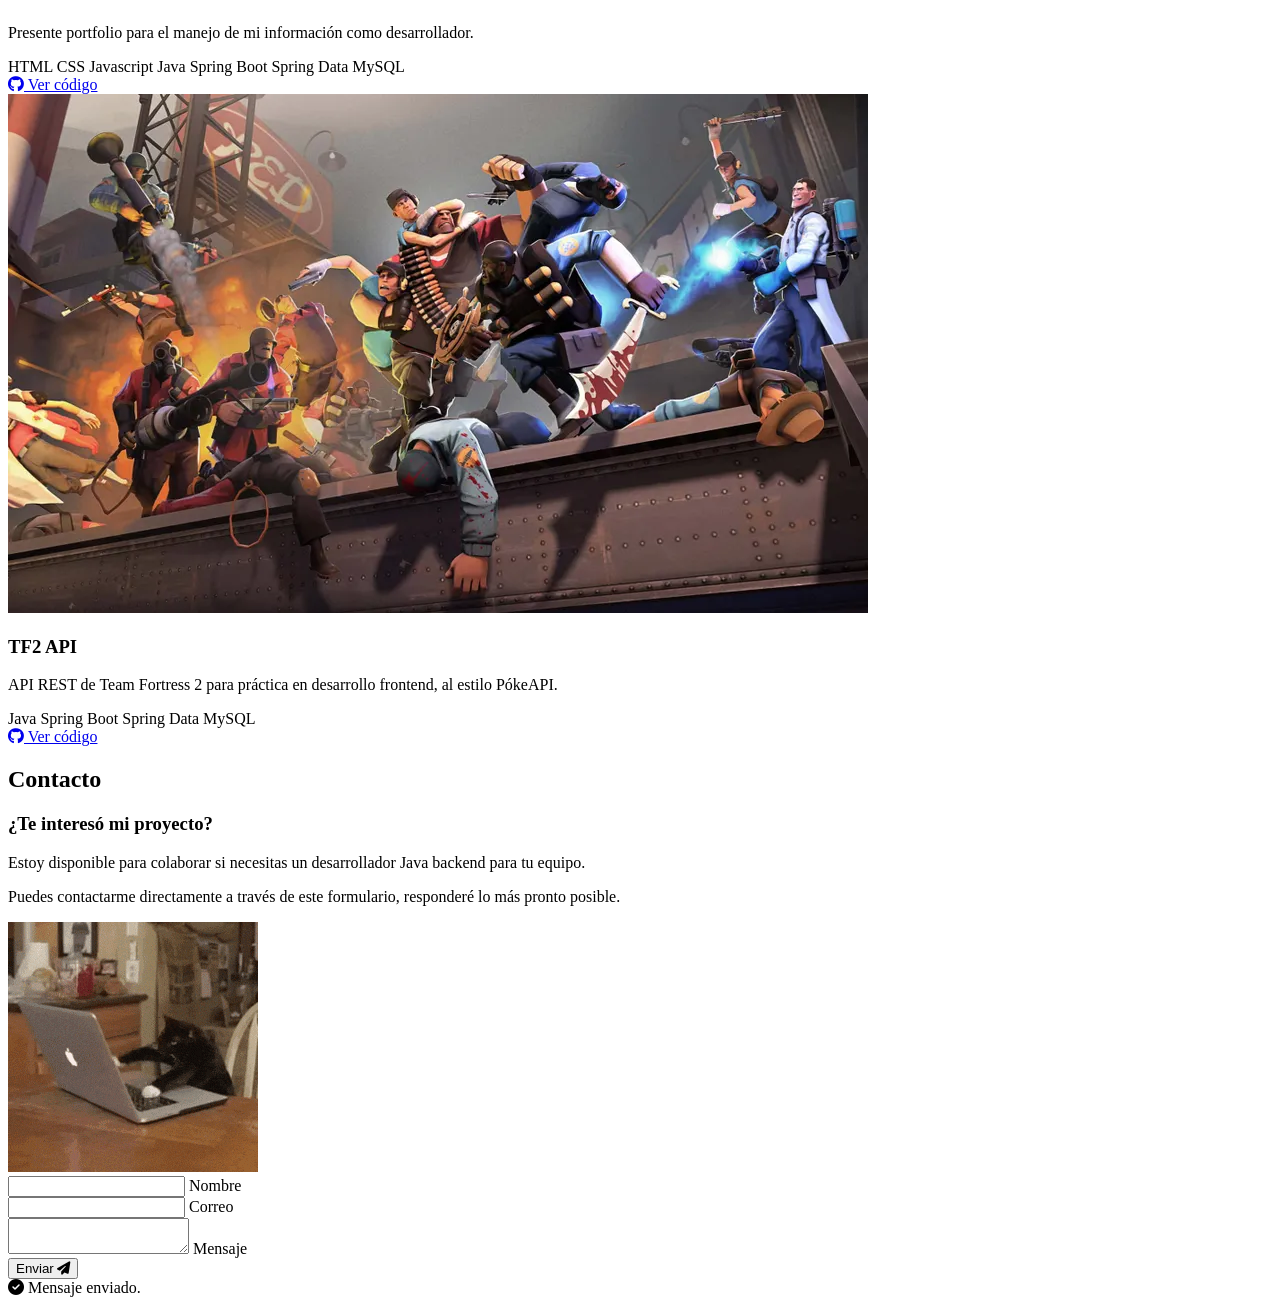
==== commit ab5630c6: "act index.html" ====
--- a/src/main/resources/static/index.html
+++ b/src/main/resources/static/index.html
@@ -128,6 +128,11 @@
     <div class="skills-category">
         <h3>Certificaciones</h3>
         <div class="certifications-grid">
+
+            <link rel="preload" href="/images/certificados/certificado-poo-full.png" as="image">
+            <link rel="preload" href="/images/certificados/certificado-springboot-full.png" as="image">
+            <link rel="preload" href="/images/certificados/certificado-db-full.png" as="image">
+
             <!-- Certificación 1 -->
             <div class="certification-item">
                 <img src="/images/certificados/certificado-poo.png" alt="Certificado POO"
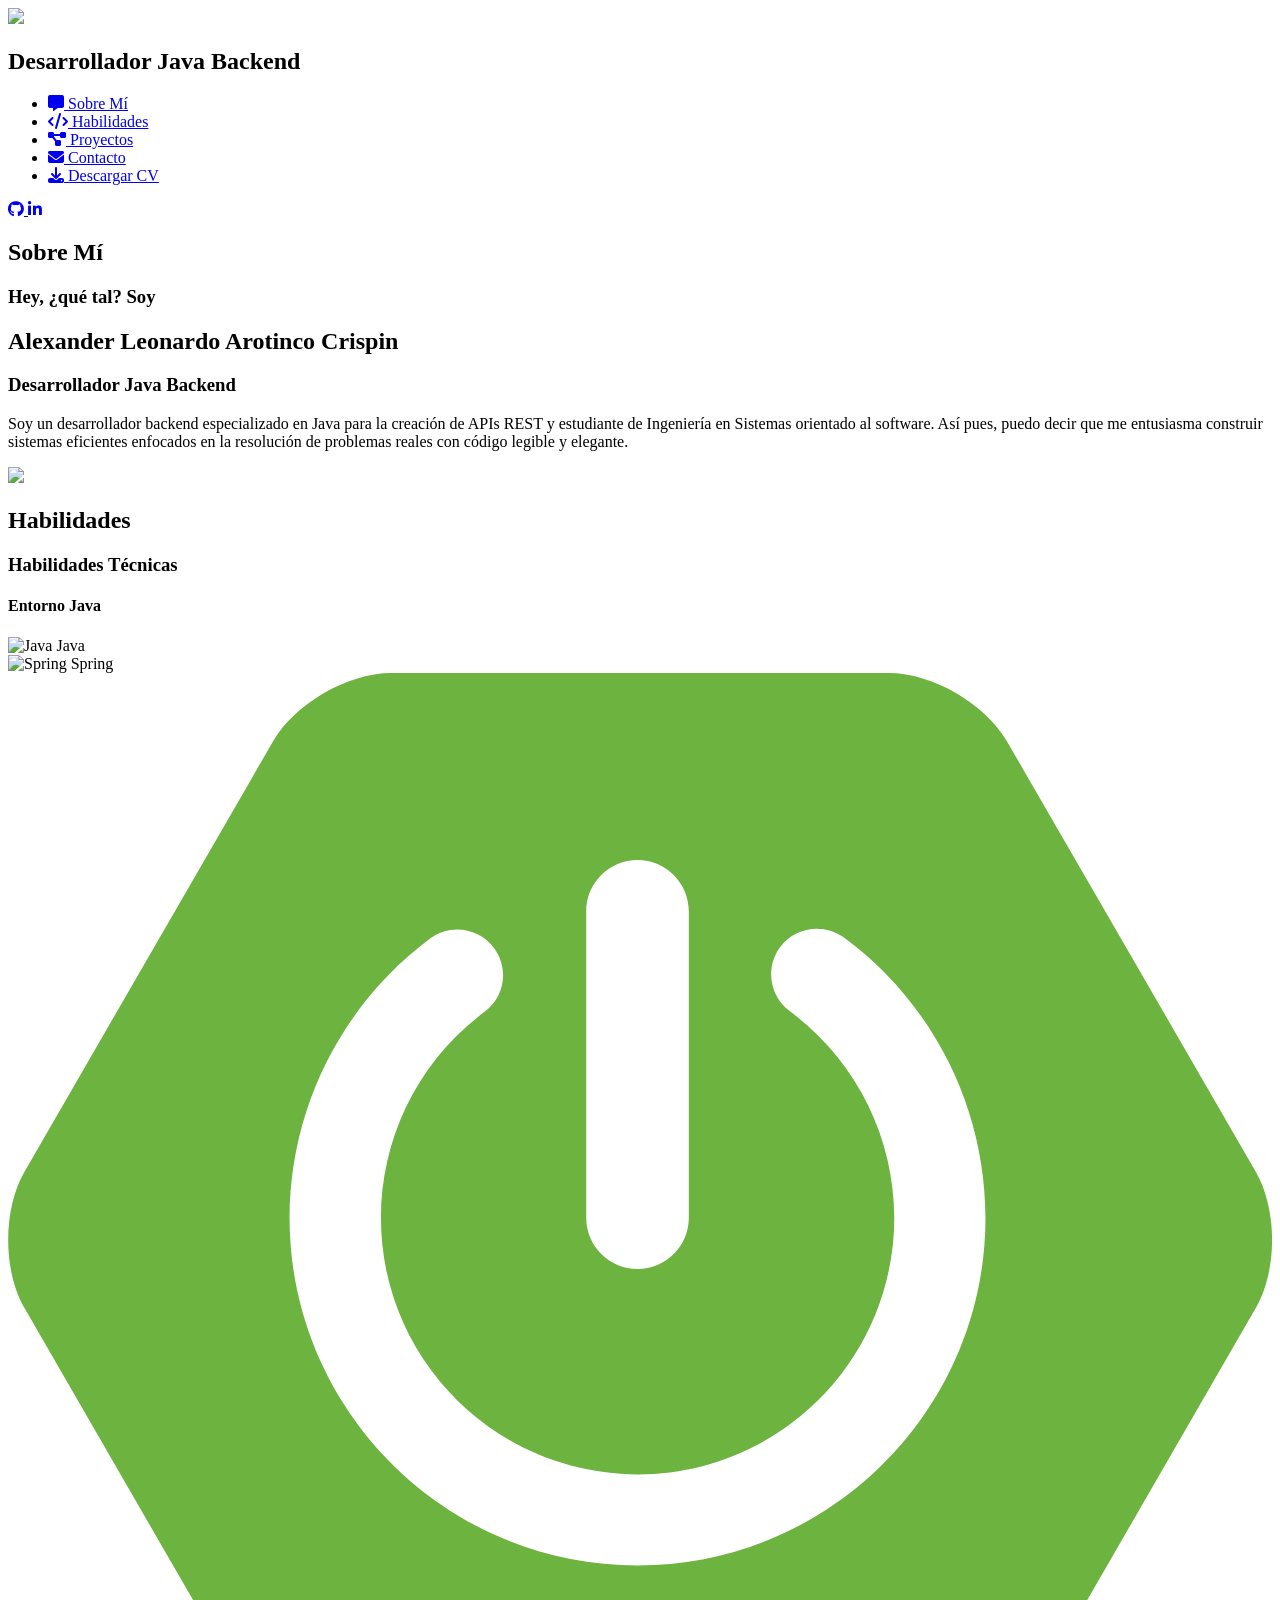
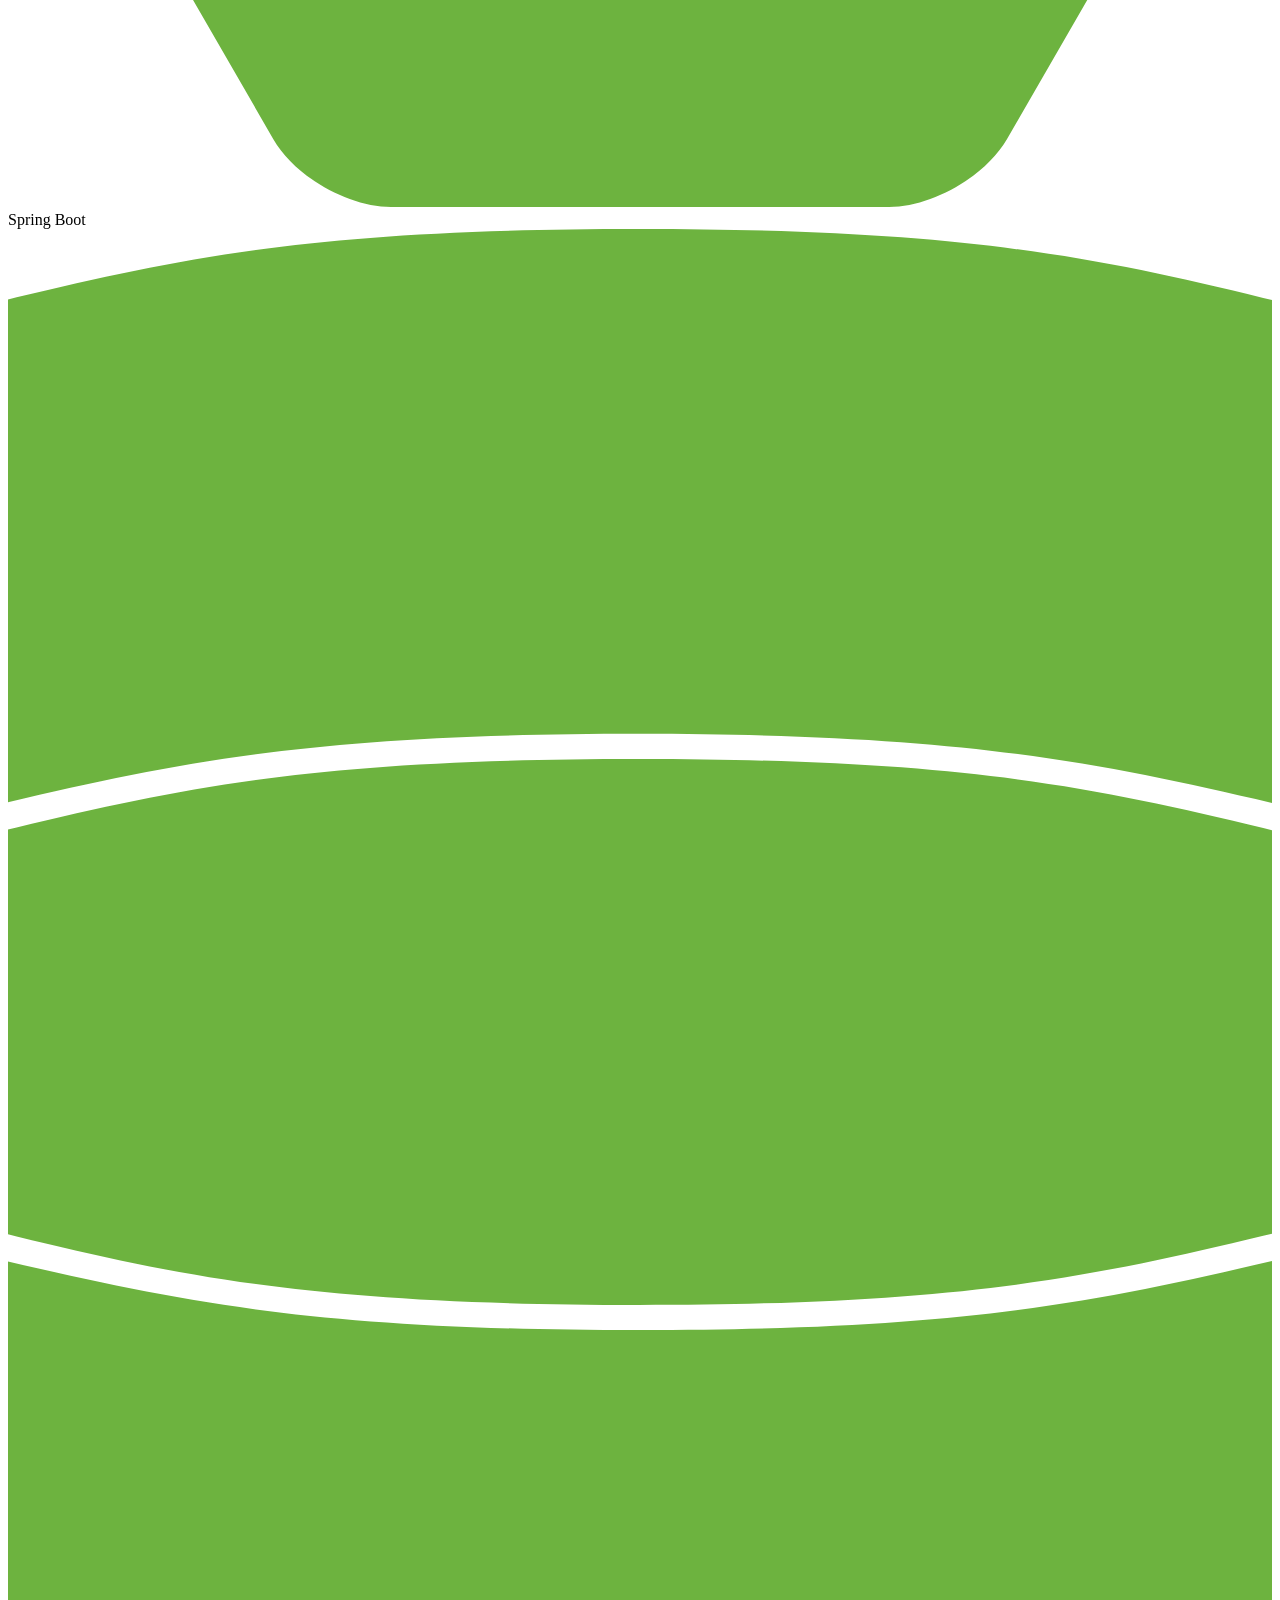
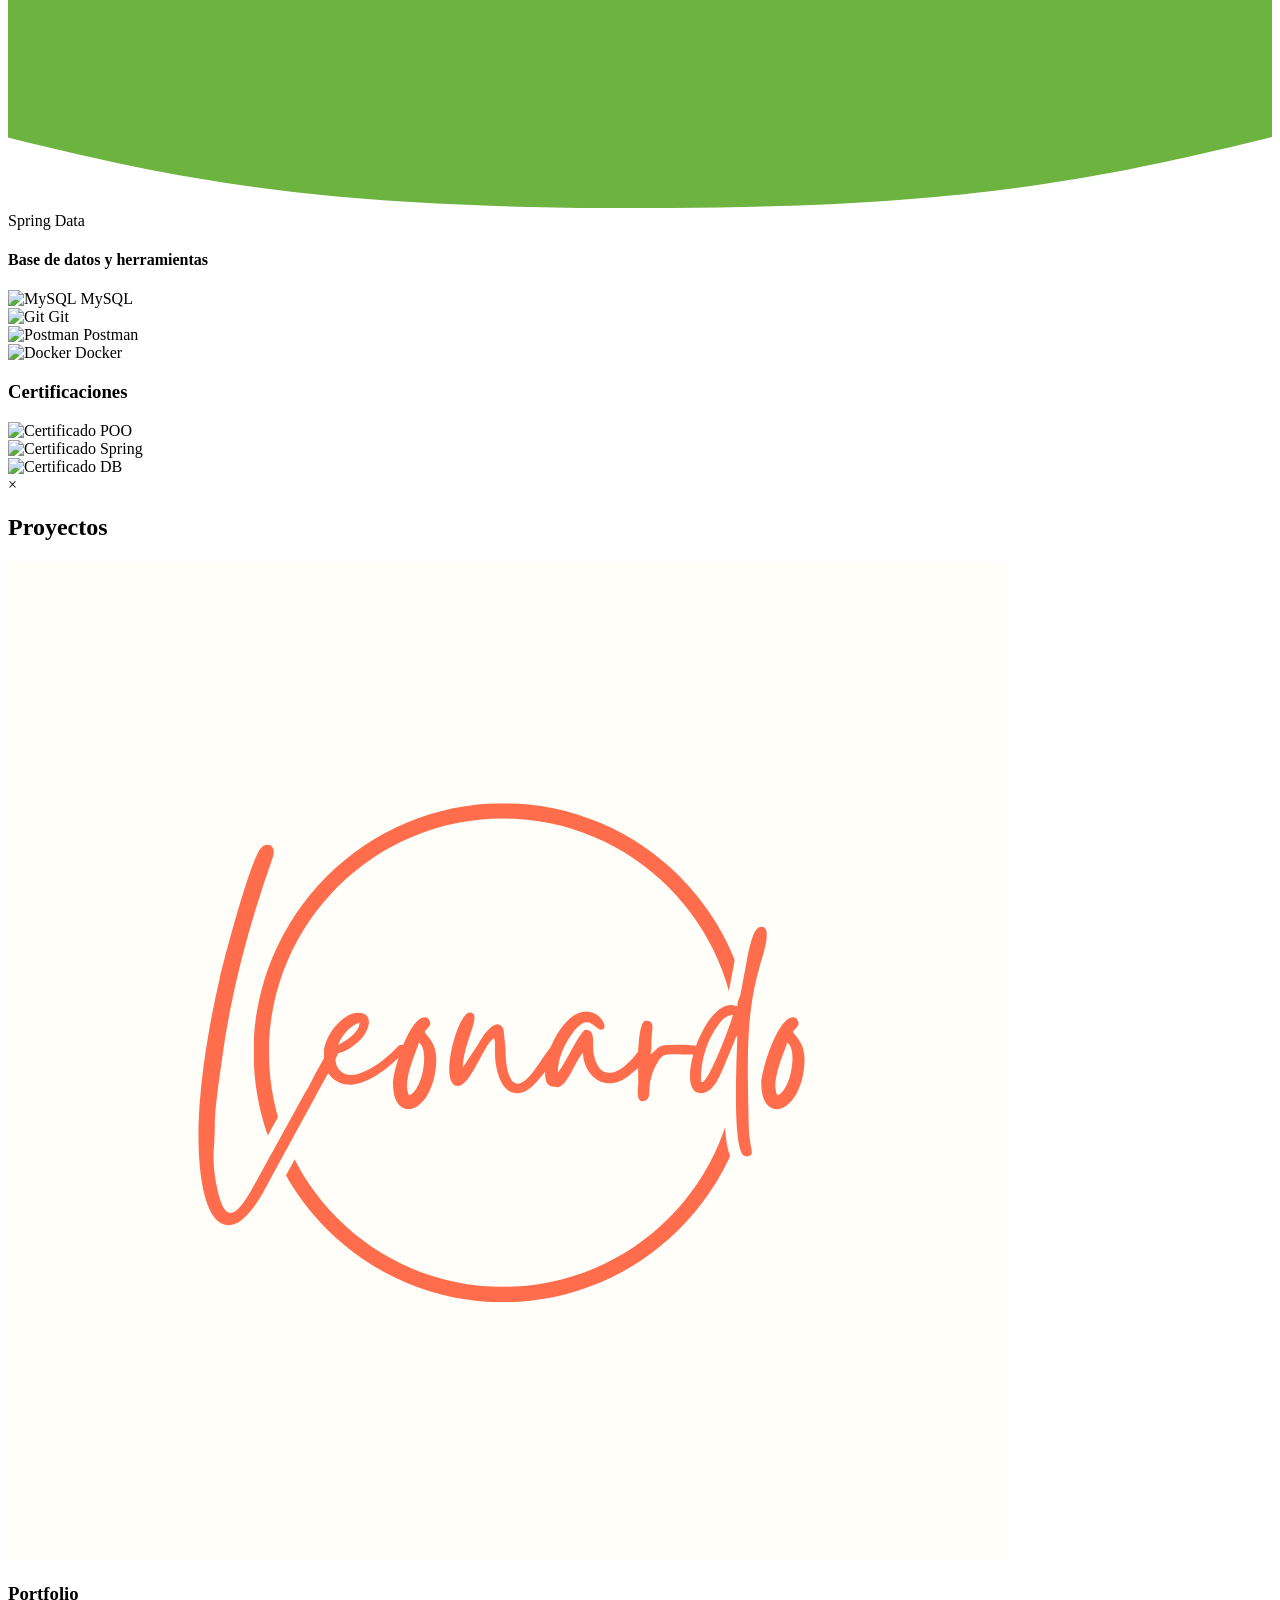
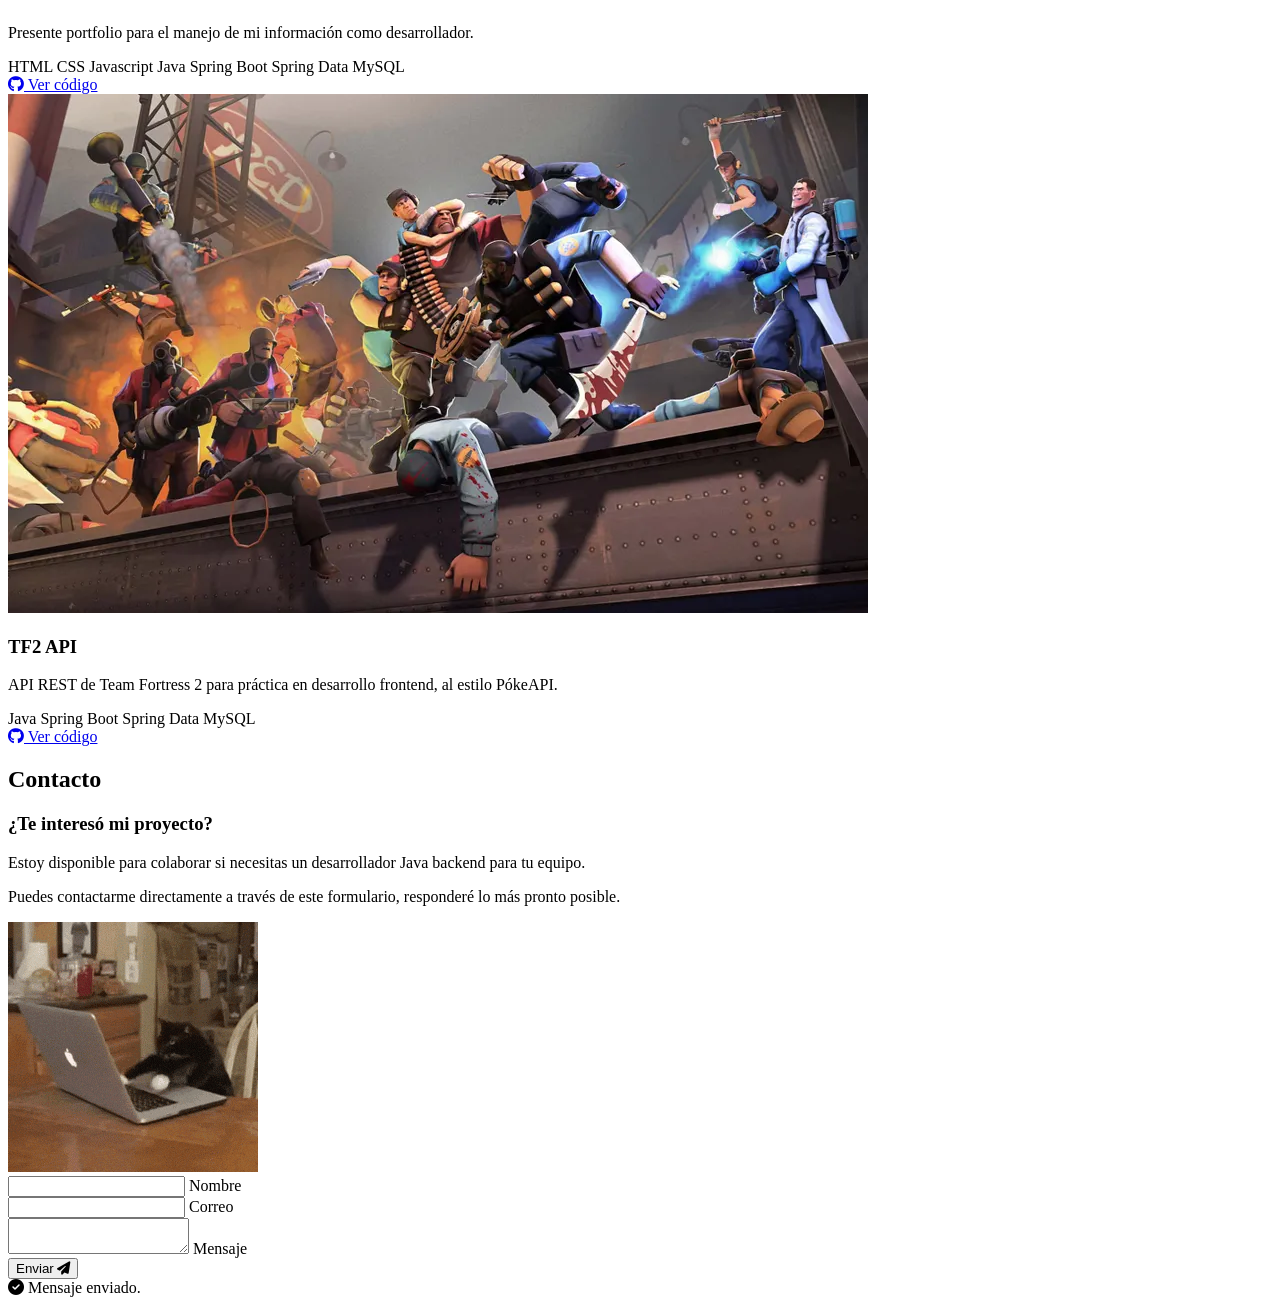
==== commit ef61adb5: "act index.html" ====
--- a/src/main/resources/static/index.html
+++ b/src/main/resources/static/index.html
@@ -17,6 +17,11 @@
     <link rel="stylesheet" href="/css/contact.css">
     <link rel="stylesheet" href="/css/modal.css">
     <link rel="stylesheet" href="/css/responsive.css">
+
+    <link rel="preload" href="/images/certificados/certificado-poo-full.png" as="image">
+    <link rel="preload" href="/images/certificados/certificado-springboot-full.png" as="image">
+    <link rel="preload" href="/images/certificados/certificado-db-full.png" as="image">
+
 </head>
 
 <body>
@@ -128,11 +133,6 @@
     <div class="skills-category">
         <h3>Certificaciones</h3>
         <div class="certifications-grid">
-
-            <link rel="preload" href="/images/certificados/certificado-poo-full.png" as="image">
-            <link rel="preload" href="/images/certificados/certificado-springboot-full.png" as="image">
-            <link rel="preload" href="/images/certificados/certificado-db-full.png" as="image">
-
             <!-- Certificación 1 -->
             <div class="certification-item">
                 <img src="/images/certificados/certificado-poo.png" alt="Certificado POO"
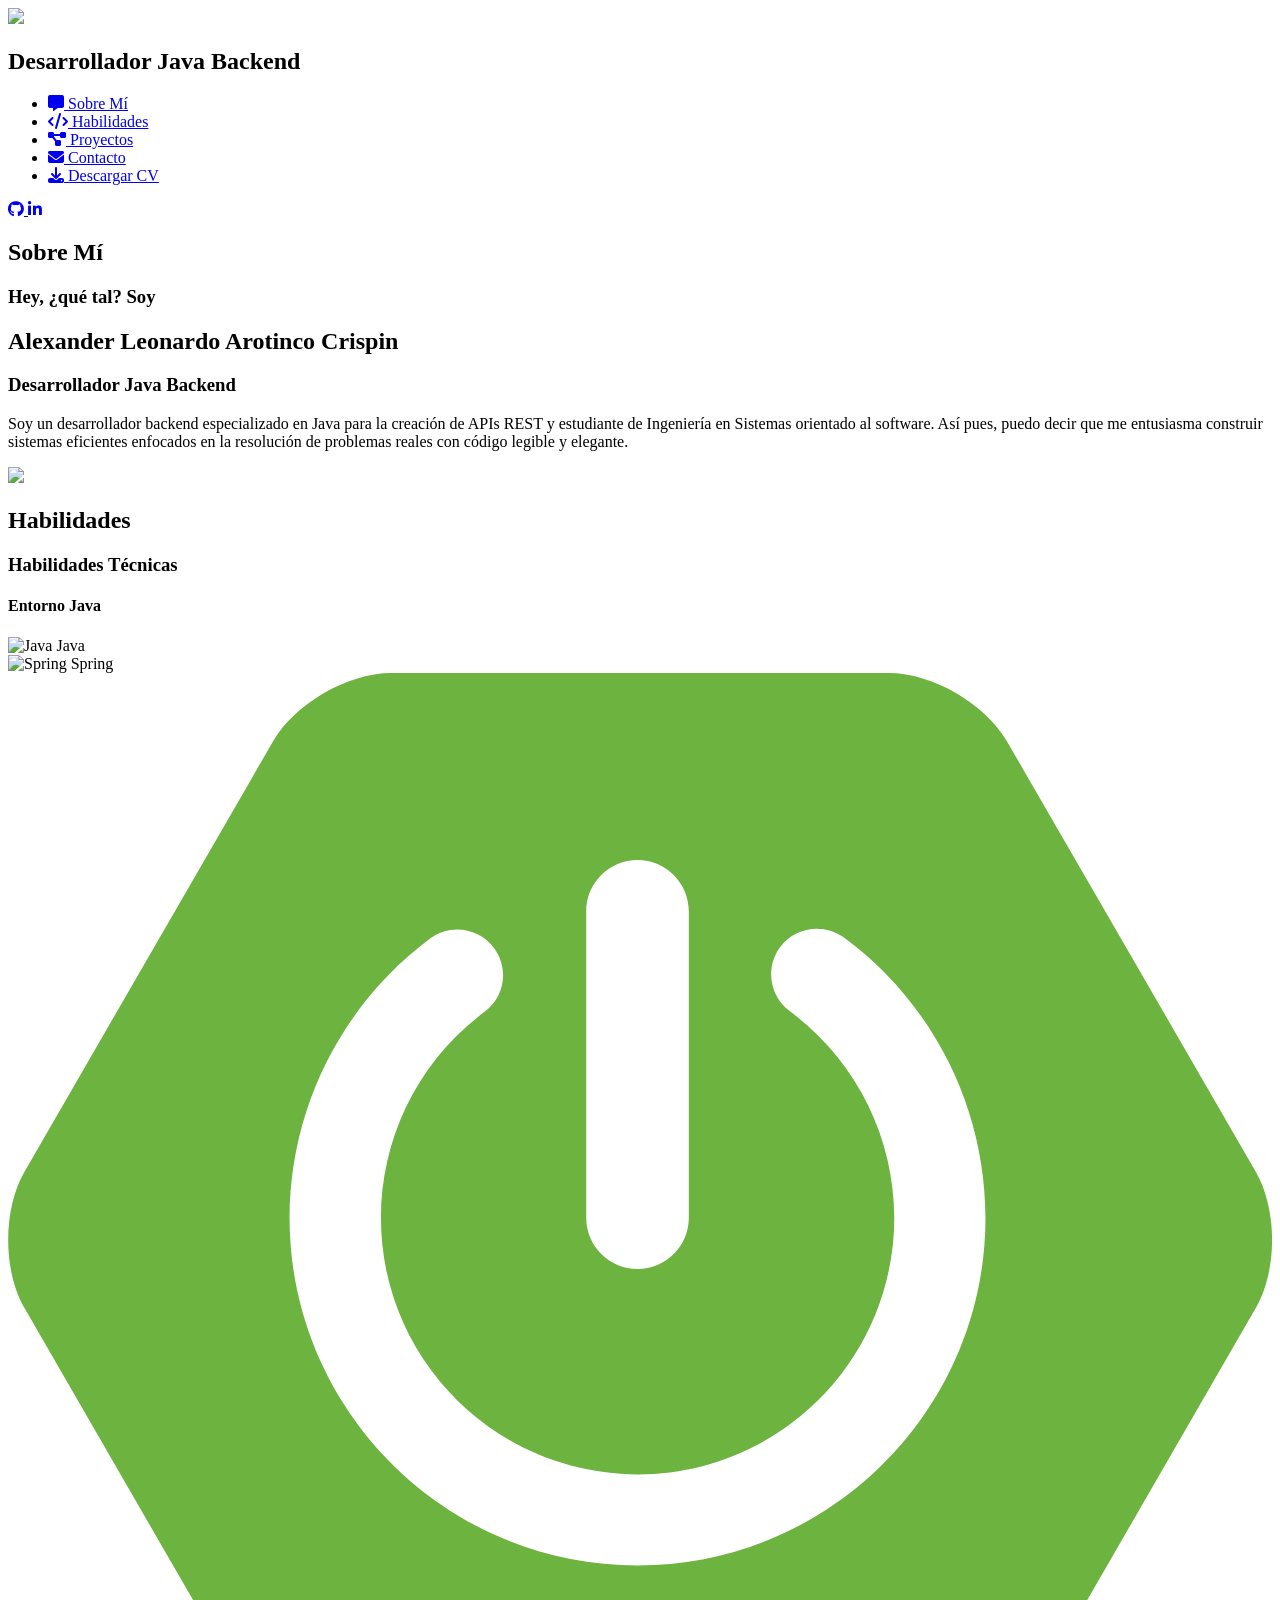
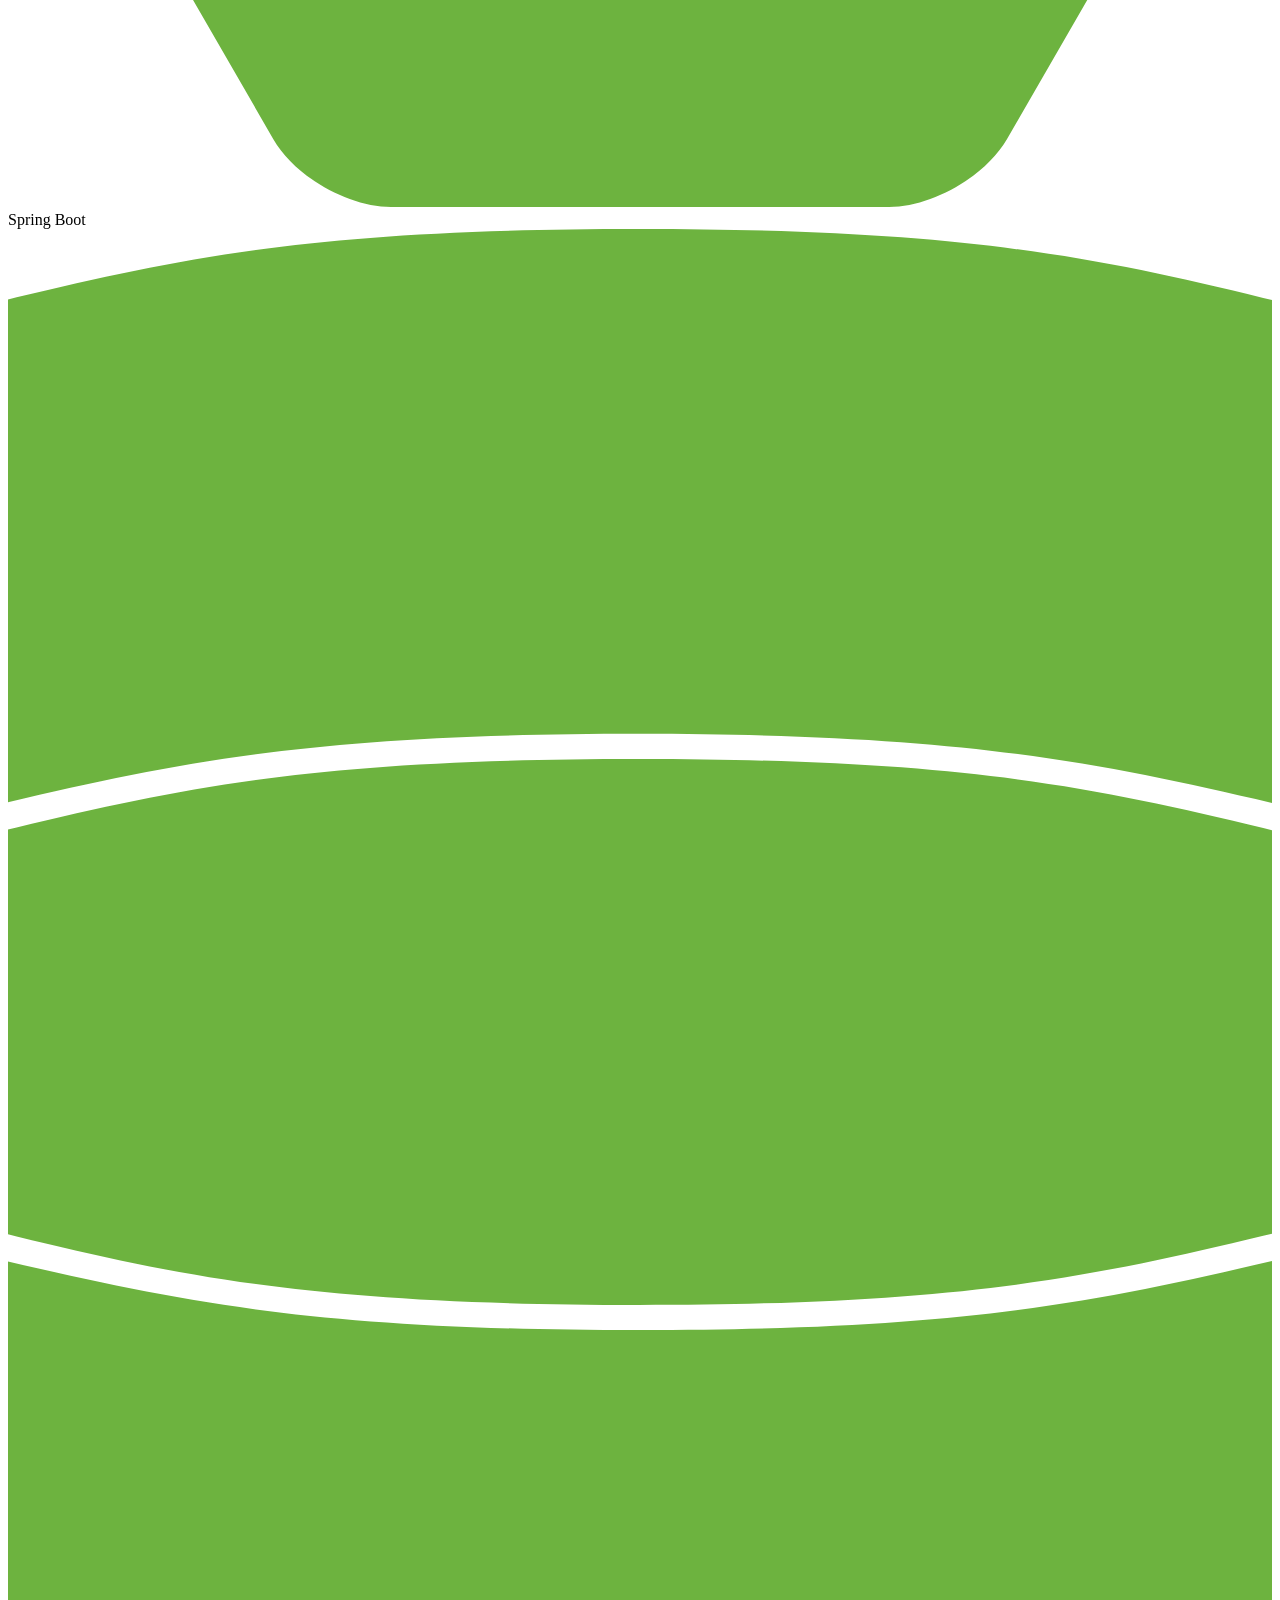
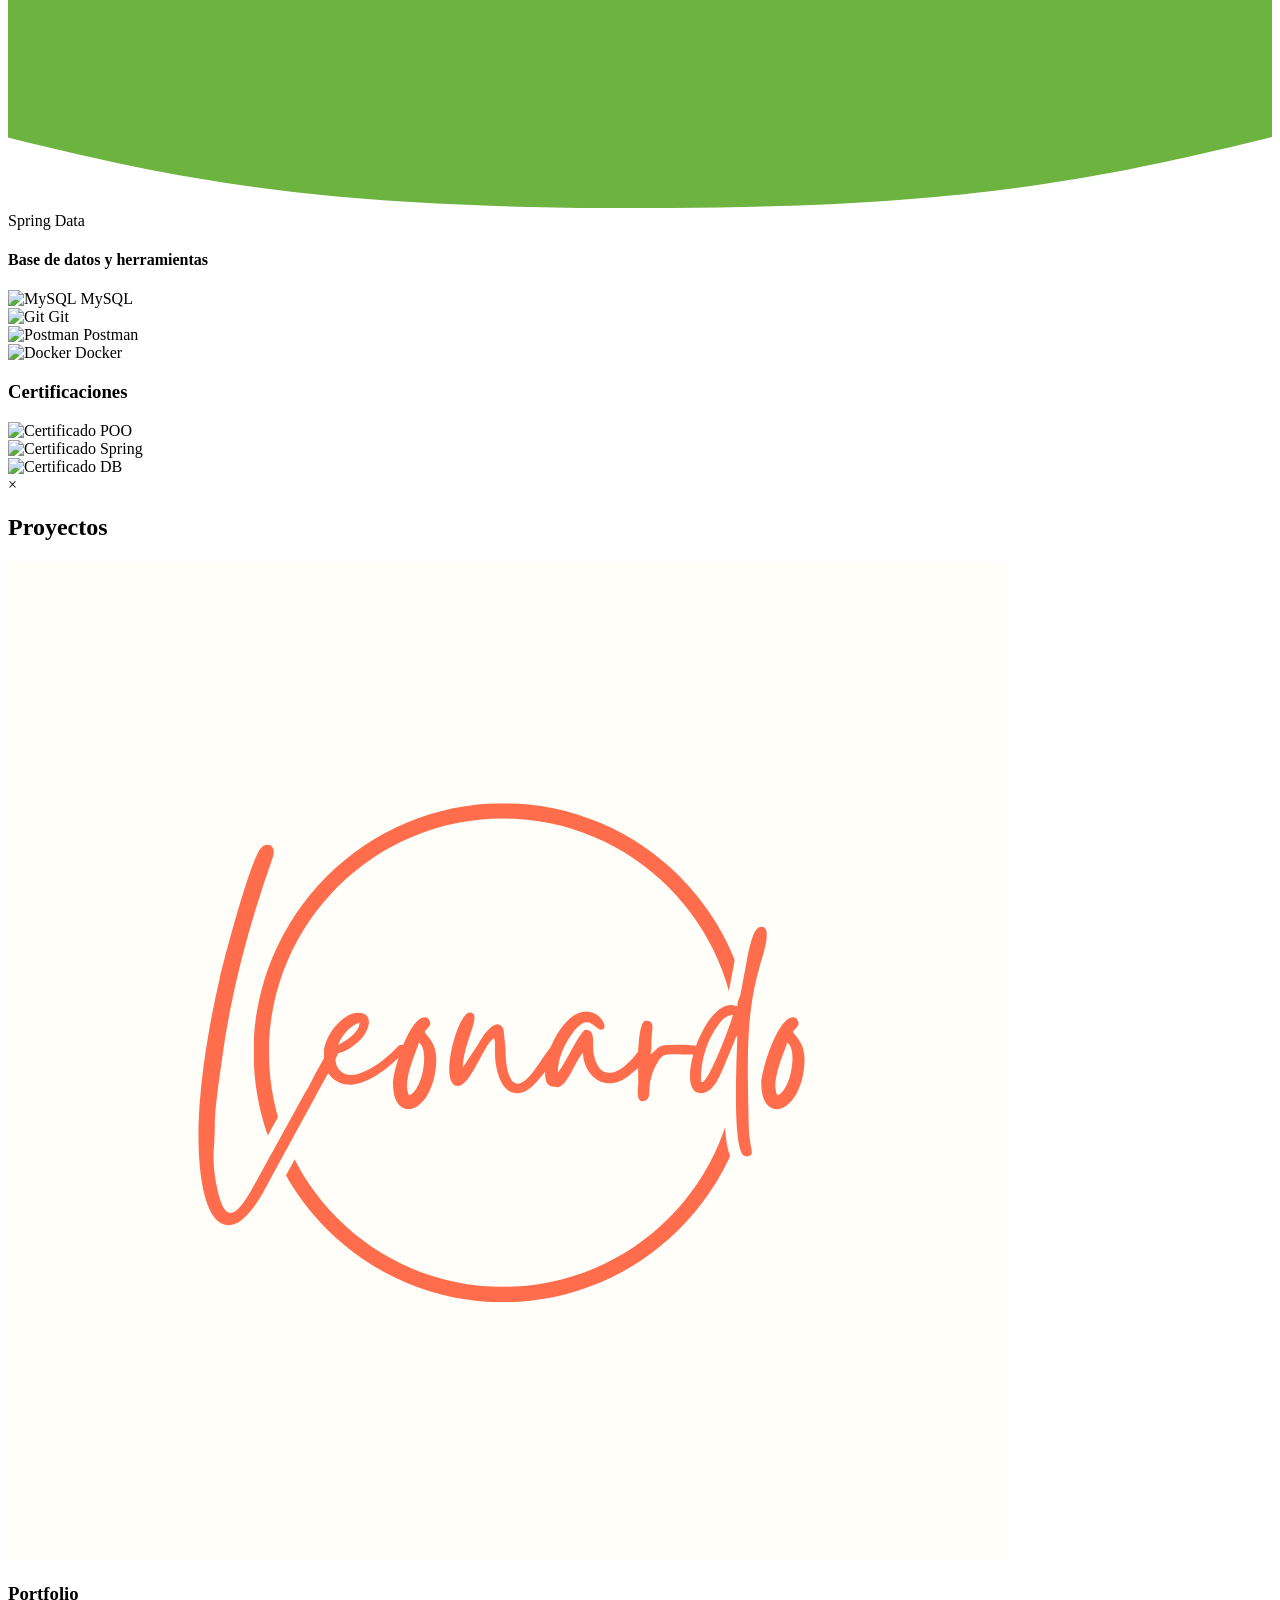
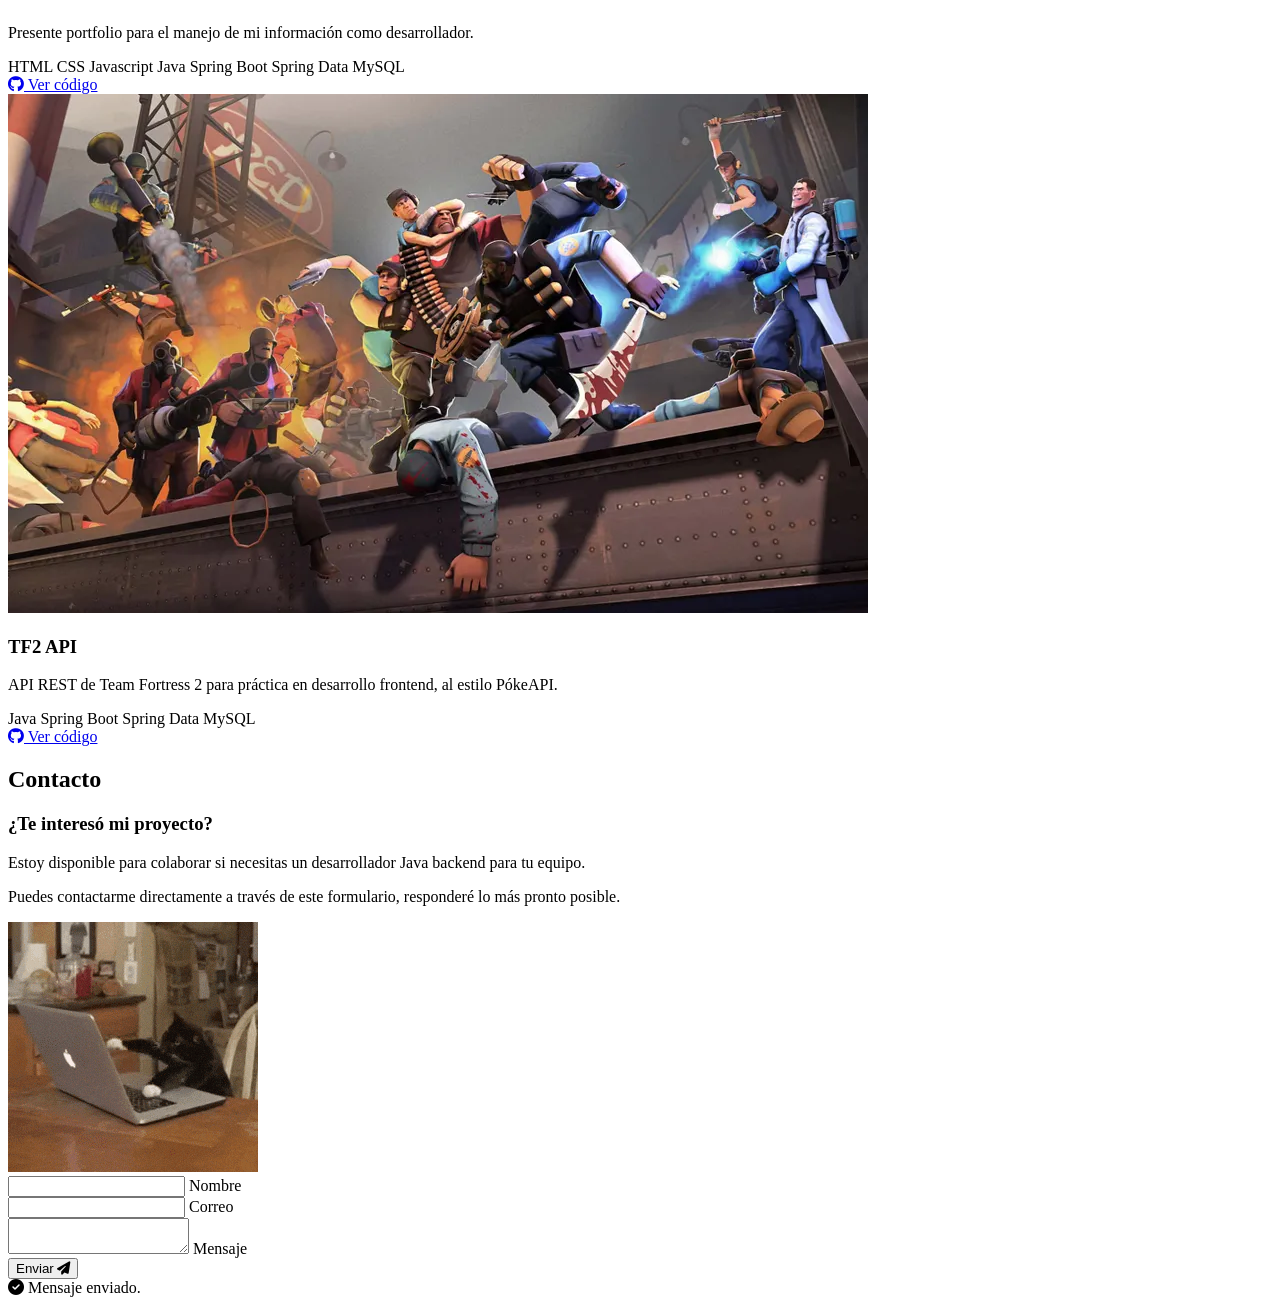
==== commit 15f06dfd: "reorganized index.html" ====
--- a/src/main/resources/static/index.html
+++ b/src/main/resources/static/index.html
@@ -25,234 +25,241 @@
 </head>
 
 <body>
-    <nav class="sidebar">
-        <div class="profile">
-            <img src="/images/extras/logo.png" draggable="false">
-            <h2>Desarrollador Java Backend</h2>
-        </div>
-
-        <ul class="nav-links">
-            <li><a href="#sobre-mi"><i class="fas fa-message"></i> Sobre Mí</a></li>
-            <li><a href="#habilidades"><i class="fas fa-code"></i> Habilidades</a></li>
-            <li><a href="#proyectos"><i class="fas fa-project-diagram"></i> Proyectos</a></li>
-            <li><a href="#contacto"><i class="fas fa-envelope"></i> Contacto</a></li>
-            <li>
-                <a href="/AlexanderArotinco_CV.pdf" download class="download-btn">
-                    <i class="fas fa-download"></i> Descargar CV
-                </a>
-            </li>
-        </ul>
-
-        <div class="social-links">
-            <a href="https://github.com/leonardoac12" target="_blank" class="social-btn">
-                <i class="fab fa-github"></i>
+<nav class="sidebar">
+    <div class="profile">
+        <img src="/images/extras/logo.png" draggable="false">
+        <h2>Desarrollador Java Backend</h2>
+    </div>
+
+    <ul class="nav-links">
+        <li><a href="#sobre-mi"><i class="fas fa-message"></i> Sobre Mí</a></li>
+        <li><a href="#habilidades"><i class="fas fa-code"></i> Habilidades</a></li>
+        <li><a href="#proyectos"><i class="fas fa-project-diagram"></i> Proyectos</a></li>
+        <li><a href="#contacto"><i class="fas fa-envelope"></i> Contacto</a></li>
+        <li>
+            <a href="/AlexanderArotinco_CV.pdf" download class="download-btn">
+                <i class="fas fa-download"></i> Descargar CV
             </a>
-            <a href="https://www.linkedin.com/in/alexanderarotinco" target="_blank" class="social-btn">
-                <i class="fab fa-linkedin-in"></i>
-            </a>
-        </div>
-    </nav>
-
-    <main class="content">
-        <section id="sobre-mi" class="section">
-            <h2>Sobre Mí</h2>
-            <div class="about-container">
-                <div class="about-text">
-                    <h3 class="greeting">Hey, ¿qué tal? Soy</h3>
-                    <h1 class="name">Alexander Leonardo Arotinco Crispin</h1>
-                    <h3 class="title">Desarrollador Java Backend</h3>
-                    <p class="description">
-                        Soy un desarrollador backend especializado en Java para la creación de APIs REST y estudiante de
-                        Ingeniería en Sistemas orientado al software.
-                        Así pues, puedo decir que me entusiasma construir sistemas eficientes enfocados en la resolución
-                        de problemas reales con código legible y elegante.
-                    </p>
-                </div>
-                <div class="about-photo">
-                    <img src="/images/extras/profile.png" class="profile-img" draggable="false">
-                </div>
-            </div>
-        </section>
-
-        <section id="habilidades" class="section">
-    <h2>Habilidades</h2>
-    <!-- Conocimientos Técnicos -->
-    <div class="skills-category">
-        <h3>Habilidades Técnicas</h3>
-        <div class="skills-subcategories">
-            <!-- Entorno Java -->
-            <div class="skills-subcategory">
-                <h4>Entorno Java</h4>
-                <div translate="no" class="skills-grid">
-                    <div class="skill-item">
-                        <img src="https://cdn.jsdelivr.net/gh/devicons/devicon/icons/java/java-original.svg" alt="Java" draggable="false">
+        </li>
+    </ul>
+
+    <div class="social-links">
+        <a href="https://github.com/leonardoac12" target="_blank" class="social-btn">
+            <i class="fab fa-github"></i>
+        </a>
+        <a href="https://www.linkedin.com/in/alexanderarotinco" target="_blank" class="social-btn">
+            <i class="fab fa-linkedin-in"></i>
+        </a>
+    </div>
+</nav>
+
+<main class="content">
+    <section id="sobre-mi" class="section">
+        <h2>Sobre Mí</h2>
+        <div class="about-container">
+            <div class="about-text">
+                <h3 class="greeting">Hey, ¿qué tal? Soy</h3>
+                <h1 class="name">Alexander Leonardo Arotinco Crispin</h1>
+                <h3 class="title">Desarrollador Java Backend</h3>
+                <p class="description">
+                    Soy un desarrollador backend especializado en Java para la creación de APIs REST y estudiante de
+                    Ingeniería en Sistemas orientado al software.
+                    Así pues, puedo decir que me entusiasma construir sistemas eficientes enfocados en la resolución
+                    de problemas reales con código legible y elegante.
+                </p>
+            </div>
+            <div class="about-photo">
+                <img src="/images/extras/profile.png" class="profile-img" draggable="false">
+            </div>
+        </div>
+    </section>
+
+    <section id="habilidades" class="section">
+        <h2>Habilidades</h2>
+        <!-- Conocimientos Técnicos -->
+        <div class="skills-category">
+            <h3>Habilidades Técnicas</h3>
+            <div class="skills-subcategories">
+                <!-- Entorno Java -->
+                <div class="skills-subcategory">
+                    <h4>Entorno Java</h4>
+                    <div translate="no" class="skills-grid">
+                        <div class="skill-item">
+                            <img src="https://cdn.jsdelivr.net/gh/devicons/devicon/icons/java/java-original.svg"
+                                 alt="Java" draggable="false">
+                            <span>Java</span>
+                        </div>
+                        <div class="skill-item">
+                            <img src="https://cdn.jsdelivr.net/gh/devicons/devicon/icons/spring/spring-original.svg"
+                                 alt="Spring" draggable="false">
+                            <span>Spring</span>
+                        </div>
+                        <div class="skill-item">
+                            <img src="images/skills/spring-boot.svg" alt="Spring Boot" draggable="false">
+                            <span>Spring Boot</span>
+                        </div>
+                        <div class="skill-item">
+                            <img src="images/skills/spring-data.svg" alt="Spring Data" draggable="false">
+                            <span>Spring Data</span>
+                        </div>
+                    </div>
+                </div>
+                <!-- Base de datos y herramientas -->
+                <div class="skills-subcategory">
+                    <h4>Base de datos y herramientas</h4>
+                    <div translate="no" class="skills-grid">
+                        <div class="skill-item">
+                            <img src="https://cdn.jsdelivr.net/gh/devicons/devicon/icons/mysql/mysql-original.svg"
+                                 alt="MySQL" draggable="false">
+                            <span>MySQL</span>
+                        </div>
+                        <div class="skill-item">
+                            <img src="https://cdn.jsdelivr.net/gh/devicons/devicon/icons/git/git-original.svg" alt="Git"
+                                 draggable="false">
+                            <span>Git</span>
+                        </div>
+                        <div class="skill-item">
+                            <img src="https://www.vectorlogo.zone/logos/getpostman/getpostman-icon.svg" alt="Postman"
+                                 draggable="false">
+                            <span>Postman</span>
+                        </div>
+                        <div class="skill-item">
+                            <img src="https://cdn.jsdelivr.net/gh/devicons/devicon/icons/docker/docker-original.svg"
+                                 alt="Docker" draggable="false">
+                            <span>Docker</span>
+                        </div>
+                    </div>
+                </div>
+            </div>
+        </div>
+
+        <div class="skills-category">
+            <h3>Certificaciones</h3>
+            <div class="certifications-grid">
+                <!-- Certificación 1 -->
+                <div class="certification-item">
+                    <img src="/images/certificados/certificado-poo.png" alt="Certificado POO"
+                         class="certification-thumbnail" data-full="/images/certificados/certificado-poo-full.png"
+                         draggable="false">
+                </div>
+                <!-- Certificación 2 -->
+                <div class="certification-item">
+                    <img src="/images/certificados/certificado-springboot.png" alt="Certificado Spring"
+                         class="certification-thumbnail"
+                         data-full="/images/certificados/certificado-springboot-full.png" draggable="false">
+                </div>
+                <!-- Certificación 3 -->
+                <div class="certification-item">
+                    <img src="/images/certificados/certificado-db.png" alt="Certificado DB"
+                         class="certification-thumbnail" data-full="/images/certificados/certificado-db-full.png"
+                         draggable="false">
+                </div>
+            </div>
+        </div>
+
+        <div id="certification-modal" class="modal">
+            <span class="close-modal">&times;</span>
+            <img class="modal-content" id="modal-image" draggable="false">
+        </div>
+    </section>
+
+    <section id="proyectos" class="section">
+        <h2>Proyectos</h2>
+        <div class="projects-grid">
+            <!-- Proyecto 1 -->
+            <div class="project-card">
+                <div class="project-image">
+                    <img src="images/projects/proy-portfolio.png" draggable="false">
+                </div>
+                <div class="project-content">
+                    <h3>Portfolio</h3>
+                    <p>Presente portfolio para el manejo de mi información como desarrollador.</p>
+                    <div translate="no" class="project-tech">
+                        <span>HTML</span>
+                        <span>CSS</span>
+                        <span>Javascript</span>
                         <span>Java</span>
-                    </div>
-                    <div class="skill-item">
-                        <img src="https://cdn.jsdelivr.net/gh/devicons/devicon/icons/spring/spring-original.svg"
-                            alt="Spring" draggable="false">
-                        <span>Spring</span>
-                    </div>
-                    <div class="skill-item">
-                        <img src="images/skills/spring-boot.svg" alt="Spring Boot" draggable="false">
                         <span>Spring Boot</span>
-                    </div>
-                    <div class="skill-item">
-                        <img src="images/skills/spring-data.svg" alt="Spring Data" draggable="false">
                         <span>Spring Data</span>
-                    </div>
-                </div>
-            </div>
-            <!-- Base de datos y herramientas -->
-            <div class="skills-subcategory">
-                <h4>Base de datos y herramientas</h4>
-                <div translate="no" class="skills-grid">
-                    <div class="skill-item">
-                        <img src="https://cdn.jsdelivr.net/gh/devicons/devicon/icons/mysql/mysql-original.svg"
-                            alt="MySQL" draggable="false">
                         <span>MySQL</span>
                     </div>
-                    <div class="skill-item">
-                        <img src="https://cdn.jsdelivr.net/gh/devicons/devicon/icons/git/git-original.svg" alt="Git" draggable="false">
-                        <span>Git</span>
-                    </div>
-                    <div class="skill-item">
-                        <img src="https://www.vectorlogo.zone/logos/getpostman/getpostman-icon.svg" alt="Postman" draggable="false">
-                        <span>Postman</span>
-                    </div>
-                    <div class="skill-item">
-                        <img src="https://cdn.jsdelivr.net/gh/devicons/devicon/icons/docker/docker-original.svg"
-                            alt="Docker" draggable="false">
-                        <span>Docker</span>
-                    </div>
-                </div>
-            </div>
-        </div>
-    </div>
-
-    <div class="skills-category">
-        <h3>Certificaciones</h3>
-        <div class="certifications-grid">
-            <!-- Certificación 1 -->
-            <div class="certification-item">
-                <img src="/images/certificados/certificado-poo.png" alt="Certificado POO"
-                    class="certification-thumbnail" data-full="/images/certificados/certificado-poo-full.png" draggable="false">
-            </div>
-            <!-- Certificación 2 -->
-            <div class="certification-item">
-                <img src="/images/certificados/certificado-springboot.png" alt="Certificado Spring"
-                    class="certification-thumbnail"
-                    data-full="/images/certificados/certificado-springboot-full.png" draggable="false">
-            </div>
-            <!-- Certificación 3 -->
-            <div class="certification-item">
-                <img src="/images/certificados/certificado-db.png" alt="Certificado DB"
-                    class="certification-thumbnail" data-full="/images/certificados/certificado-db-full.png" draggable="false">
-            </div>
-        </div>
-    </div>
-
-    <div id="certification-modal" class="modal">
-        <span class="close-modal">&times;</span>
-        <img class="modal-content" id="modal-image" draggable="false">
-    </div>
-</section>
-
-        <section id="proyectos" class="section">
-            <h2>Proyectos</h2>
-            <div class="projects-grid">
-                <!-- Proyecto 1 -->
-                <div class="project-card">
-                    <div class="project-image">
-                        <img src="images/projects/proy-portfolio.png" draggable="false">
-                    </div>
-                    <div class="project-content">
-                        <h3>Portfolio</h3>
-                        <p>Presente portfolio para el manejo de mi información como desarrollador.</p>
-                        <div translate="no" class="project-tech">
-                            <span>HTML</span>
-                            <span>CSS</span>
-                            <span>Javascript</span>
-                            <span>Java</span>
-                            <span>Spring Boot</span>
-                            <span>Spring Data</span>
-                            <span>MySQL</span>
-                        </div>
-                        <div class="project-links">
-                            <a href="https://github.com/leonardoac12/portfolio" target="_blank" class="code-link"><i class="fab fa-github"></i> Ver código</a>
-                        </div>
-                    </div>
-                </div>
-                <!-- Proyecto 2 -->
-                <div class="project-card">
-                    <div class="project-image">
-                        <img src="images/projects/proy-tf2-api.webp" draggable="false">
-                    </div>
-                    <div class="project-content">
-                        <h3>TF2 API</h3>
-                        <p>API REST de Team Fortress 2 para práctica en desarrollo frontend, al estilo PókeAPI.</p>
-                        <div translate="no" class="project-tech">
-                            <span>Java</span>
-                            <span>Spring Boot</span>
-                            <span>Spring Data</span>
-                            <span>MySQL</span>
-                        </div>
-                        <div class="project-links">
-                            <a href="https://github.com/leonardoac12/tf2-api" target="_blank" class="code-link"><i class="fab fa-github"></i> Ver código</a>
-                        </div>
-                    </div>
-                </div>
-            </div>
-        </section>
-
-        <section id="contacto" class="section">
-            <h2>Contacto</h2>
-            <div class="contact-container">
-
-                <div class="contact-info">
-                    <div class="info-text">
-                        <h3>¿Te interesó mi proyecto?</h3>
-                        <p>Estoy disponible para <span class="highlight">colaborar</span> si necesitas un desarrollador Java backend para tu equipo.</p>
-                        <p>Puedes contactarme directamente a través de este formulario, responderé lo más pronto posible.</p>
-                    </div>
-                    <div class="info-image">
-                        <img src="images/extras/contact-gif.gif" draggable="false">
-                    </div>
-                </div>
-
-                <!-- Formulario -->
-                <form id="contact-form" class="contact-form">
-                    <div class="form-group">
-                        <input type="text" id="name" name="name" required placeholder=" ">
-                        <label for="name">Nombre</label>
-                    </div>
-                    <div class="form-group">
-                        <input type="email" id="email" name="email" required placeholder=" ">
-                        <label for="email">Correo</label>
-                    </div>
-                    <div class="form-group">
-                        <textarea id="message" name="message" required placeholder=" "></textarea>
-                        <label for="message">Mensaje</label>
-                    </div>
-                    <button type="submit" class="submit-btn">
-                        <span>Enviar</span>
-                        <i class="fas fa-paper-plane"></i>
-                    </button>
-                </form>
-            </div>
-
-            <!-- Notificación -->
-            <div id="notification" class="notification">
-                <i class="notification-icon fas fa-check-circle"></i>
-                <span class="notification-message">Mensaje enviado.</span>
-            </div>
-        </section>
-    </main>
-
-    <script src="js/navigation.js"></script>
-    <script src="js/modal.js"></script>
-    <script src="js/contact.js"></script>
-    <script src="js/main.js"></script>
+                    <div class="project-links">
+                        <a href="https://github.com/leonardoac12/portfolio" target="_blank" class="code-link"><i
+                                class="fab fa-github"></i> Ver código</a>
+                    </div>
+                </div>
+            </div>
+            <!-- Proyecto 2 -->
+            <div class="project-card">
+                <div class="project-image">
+                    <img src="images/projects/proy-tf2-api.webp" draggable="false">
+                </div>
+                <div class="project-content">
+                    <h3>TF2 API</h3>
+                    <p>API REST de Team Fortress 2 para práctica en desarrollo frontend, al estilo PókeAPI.</p>
+                    <div translate="no" class="project-tech">
+                        <span>Java</span>
+                        <span>Spring Boot</span>
+                        <span>Spring Data</span>
+                        <span>MySQL</span>
+                    </div>
+                    <div class="project-links">
+                        <a href="https://github.com/leonardoac12/tf2-api" target="_blank" class="code-link"><i
+                                class="fab fa-github"></i> Ver código</a>
+                    </div>
+                </div>
+            </div>
+        </div>
+    </section>
+
+    <section id="contacto" class="section">
+        <h2>Contacto</h2>
+        <div class="contact-container">
+
+            <div class="contact-info">
+                <div class="info-text">
+                    <h3>¿Te interesó mi proyecto?</h3>
+                    <p>Estoy disponible para <span class="highlight">colaborar</span> si necesitas un desarrollador Java
+                        backend para tu equipo.</p>
+                    <p>Puedes contactarme directamente a través de este formulario, responderé lo más pronto
+                        posible.</p>
+                </div>
+                <div class="info-image">
+                    <img src="images/extras/contact-gif.gif" draggable="false">
+                </div>
+            </div>
+            <!-- Formulario -->
+            <form id="contact-form" class="contact-form">
+                <div class="form-group">
+                    <input type="text" id="name" name="name" required placeholder=" ">
+                    <label for="name">Nombre</label>
+                </div>
+                <div class="form-group">
+                    <input type="email" id="email" name="email" required placeholder=" ">
+                    <label for="email">Correo</label>
+                </div>
+                <div class="form-group">
+                    <textarea id="message" name="message" required placeholder=" "></textarea>
+                    <label for="message">Mensaje</label>
+                </div>
+                <button type="submit" class="submit-btn">
+                    <span>Enviar</span>
+                    <i class="fas fa-paper-plane"></i>
+                </button>
+            </form>
+        </div>
+        <!-- Notificación -->
+        <div id="notification" class="notification">
+            <i class="notification-icon fas fa-check-circle"></i>
+            <span class="notification-message">Mensaje enviado.</span>
+        </div>
+    </section>
+</main>
+
+<script src="js/navigation.js"></script>
+<script src="js/modal.js"></script>
+<script src="js/contact.js"></script>
+<script src="js/main.js"></script>
 </body>
 
 </html>
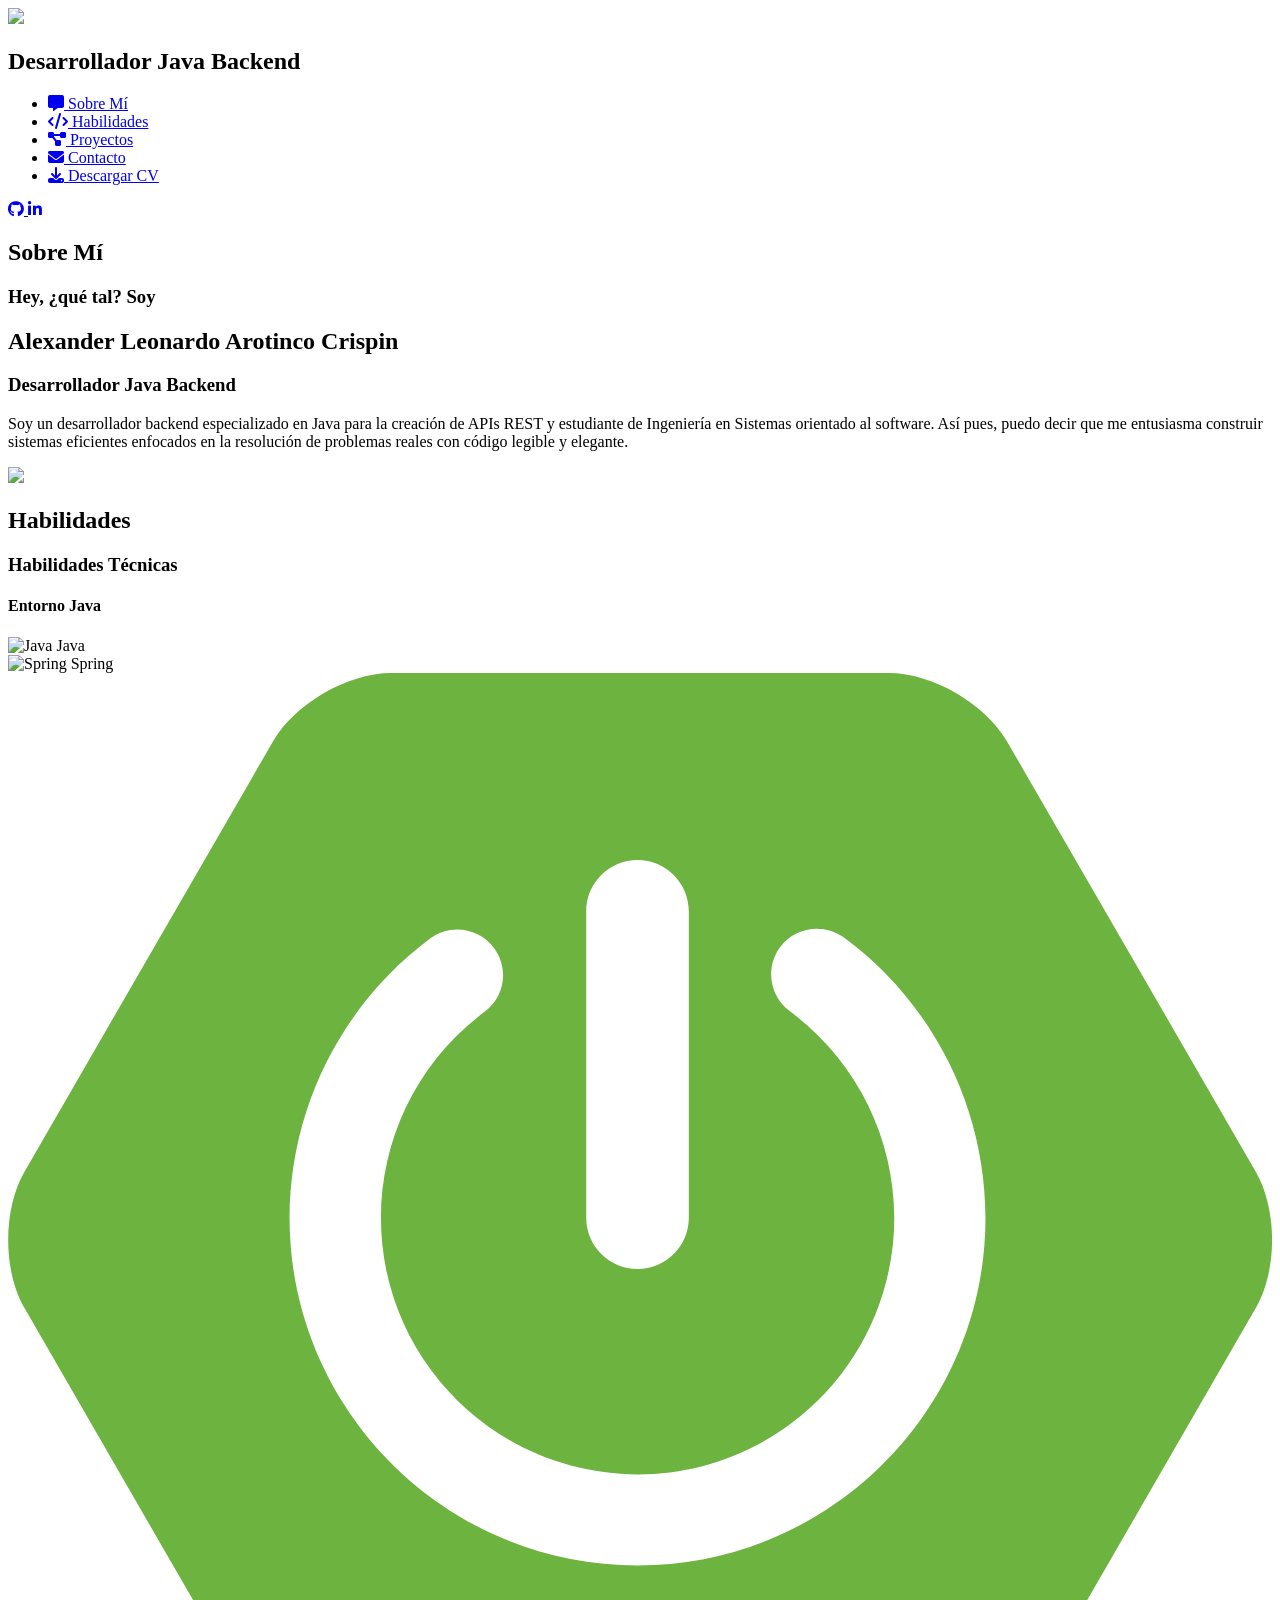
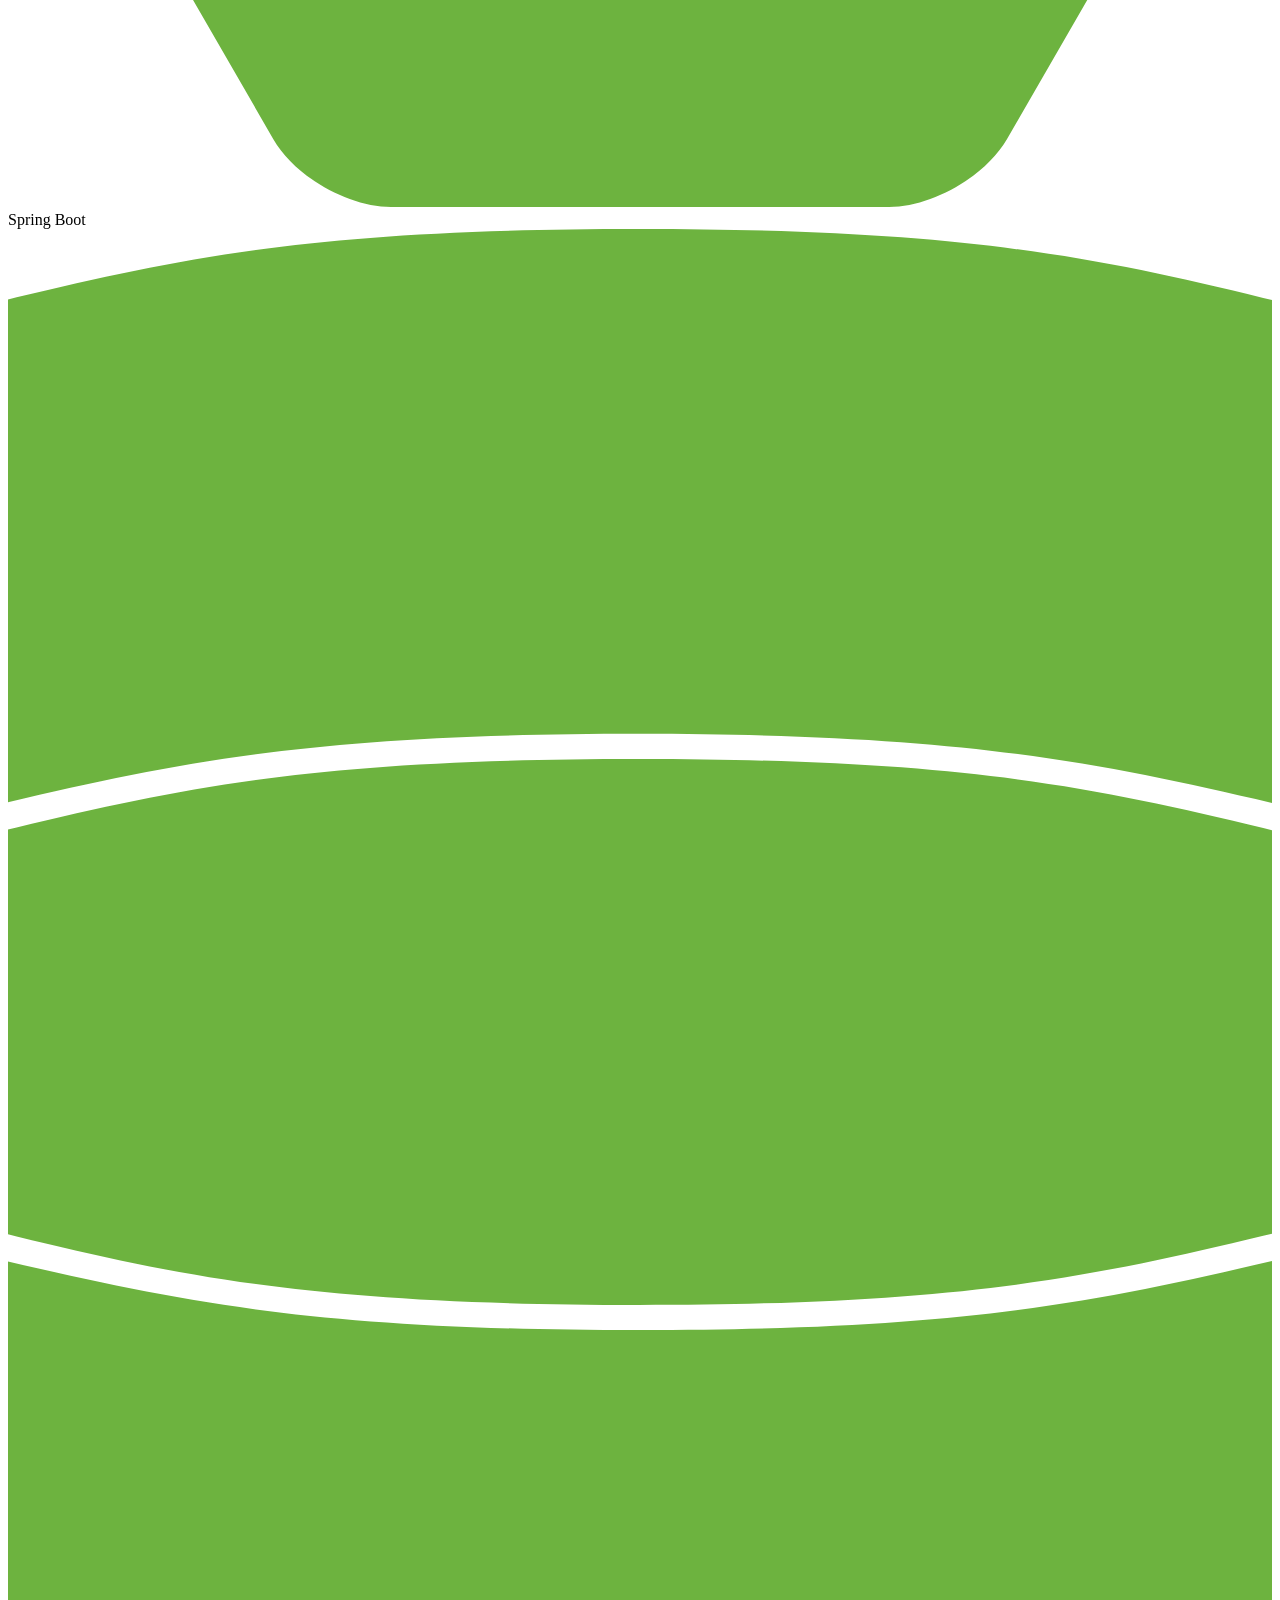
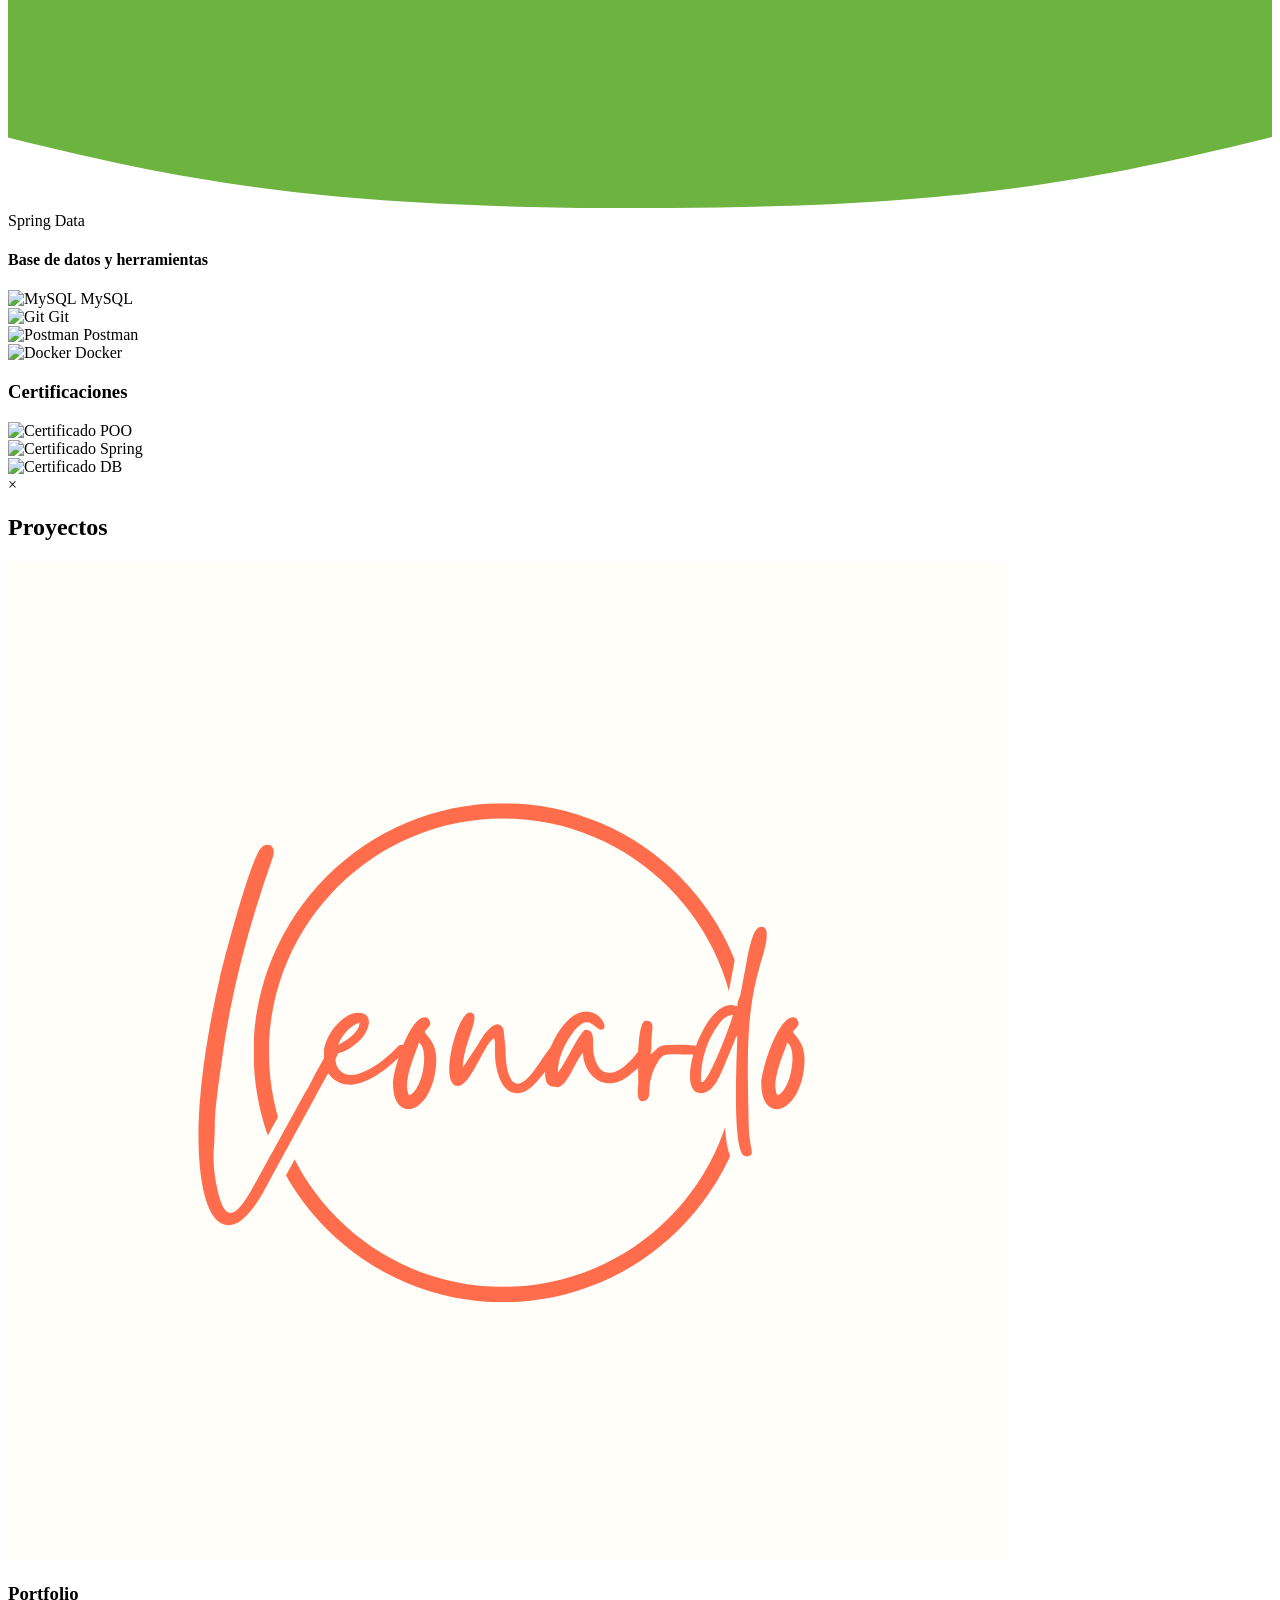
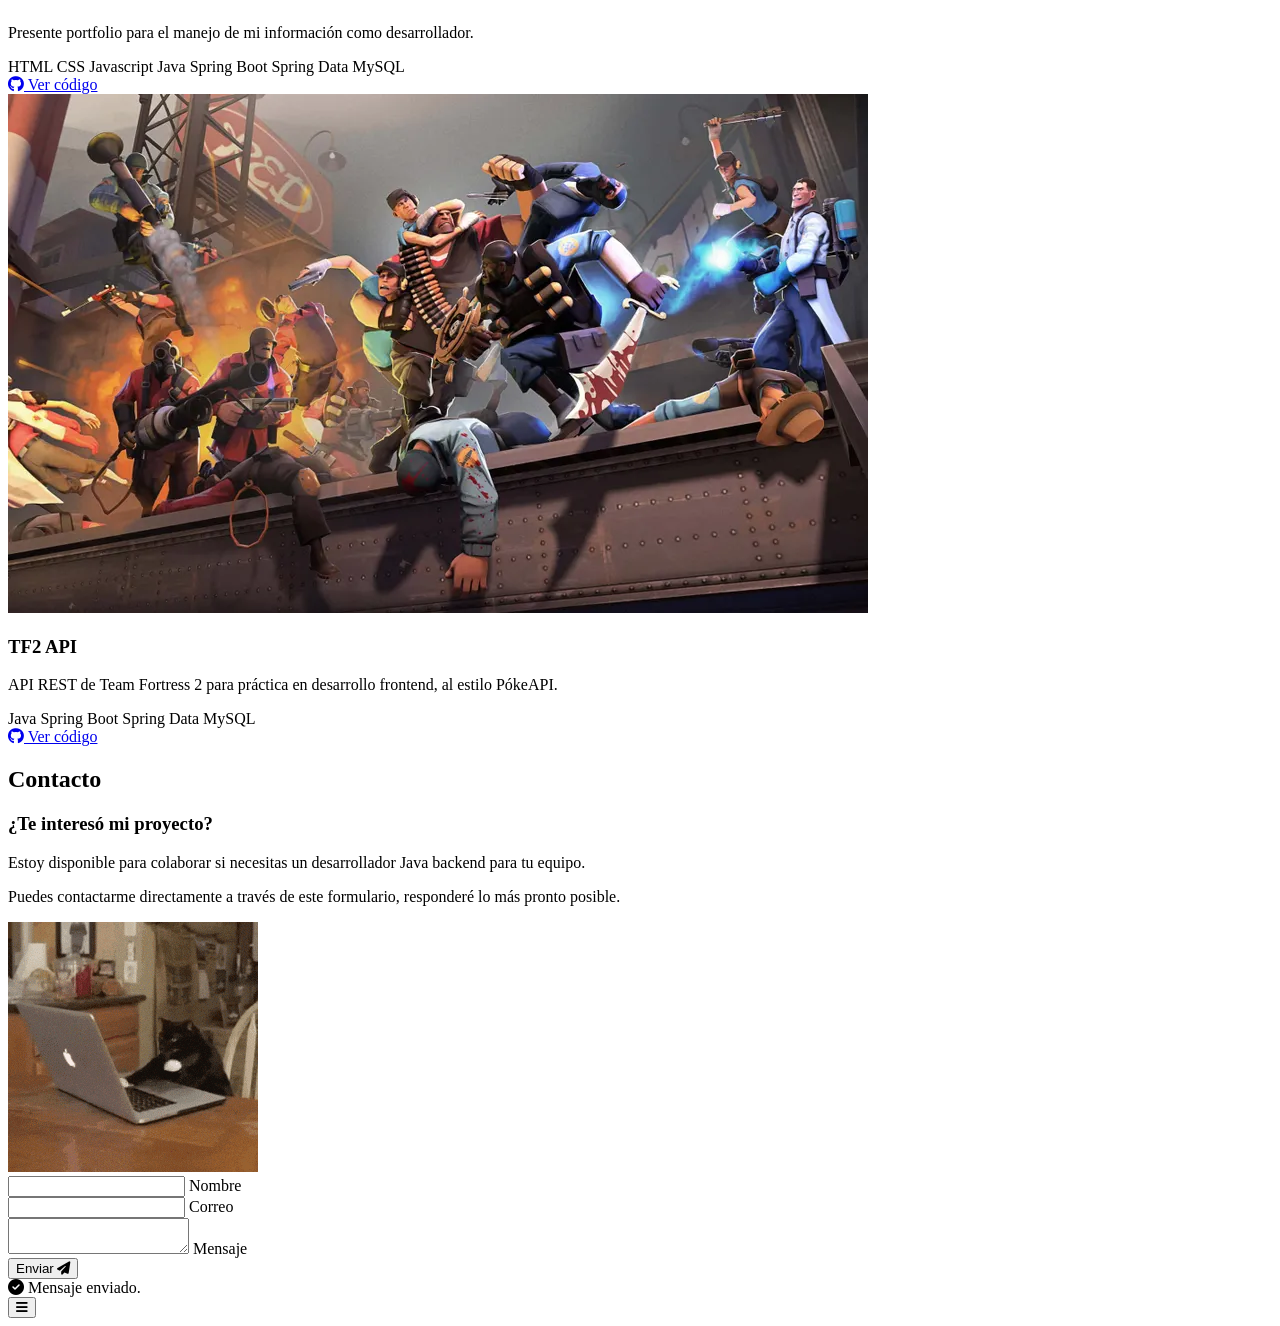
==== commit 3e61a2f2: "added responsive" ====
--- a/src/main/resources/static/index.html
+++ b/src/main/resources/static/index.html
@@ -259,6 +259,7 @@
 <script src="js/navigation.js"></script>
 <script src="js/modal.js"></script>
 <script src="js/contact.js"></script>
+<script src="js/nav.js"></script>
 <script src="js/main.js"></script>
 </body>
 
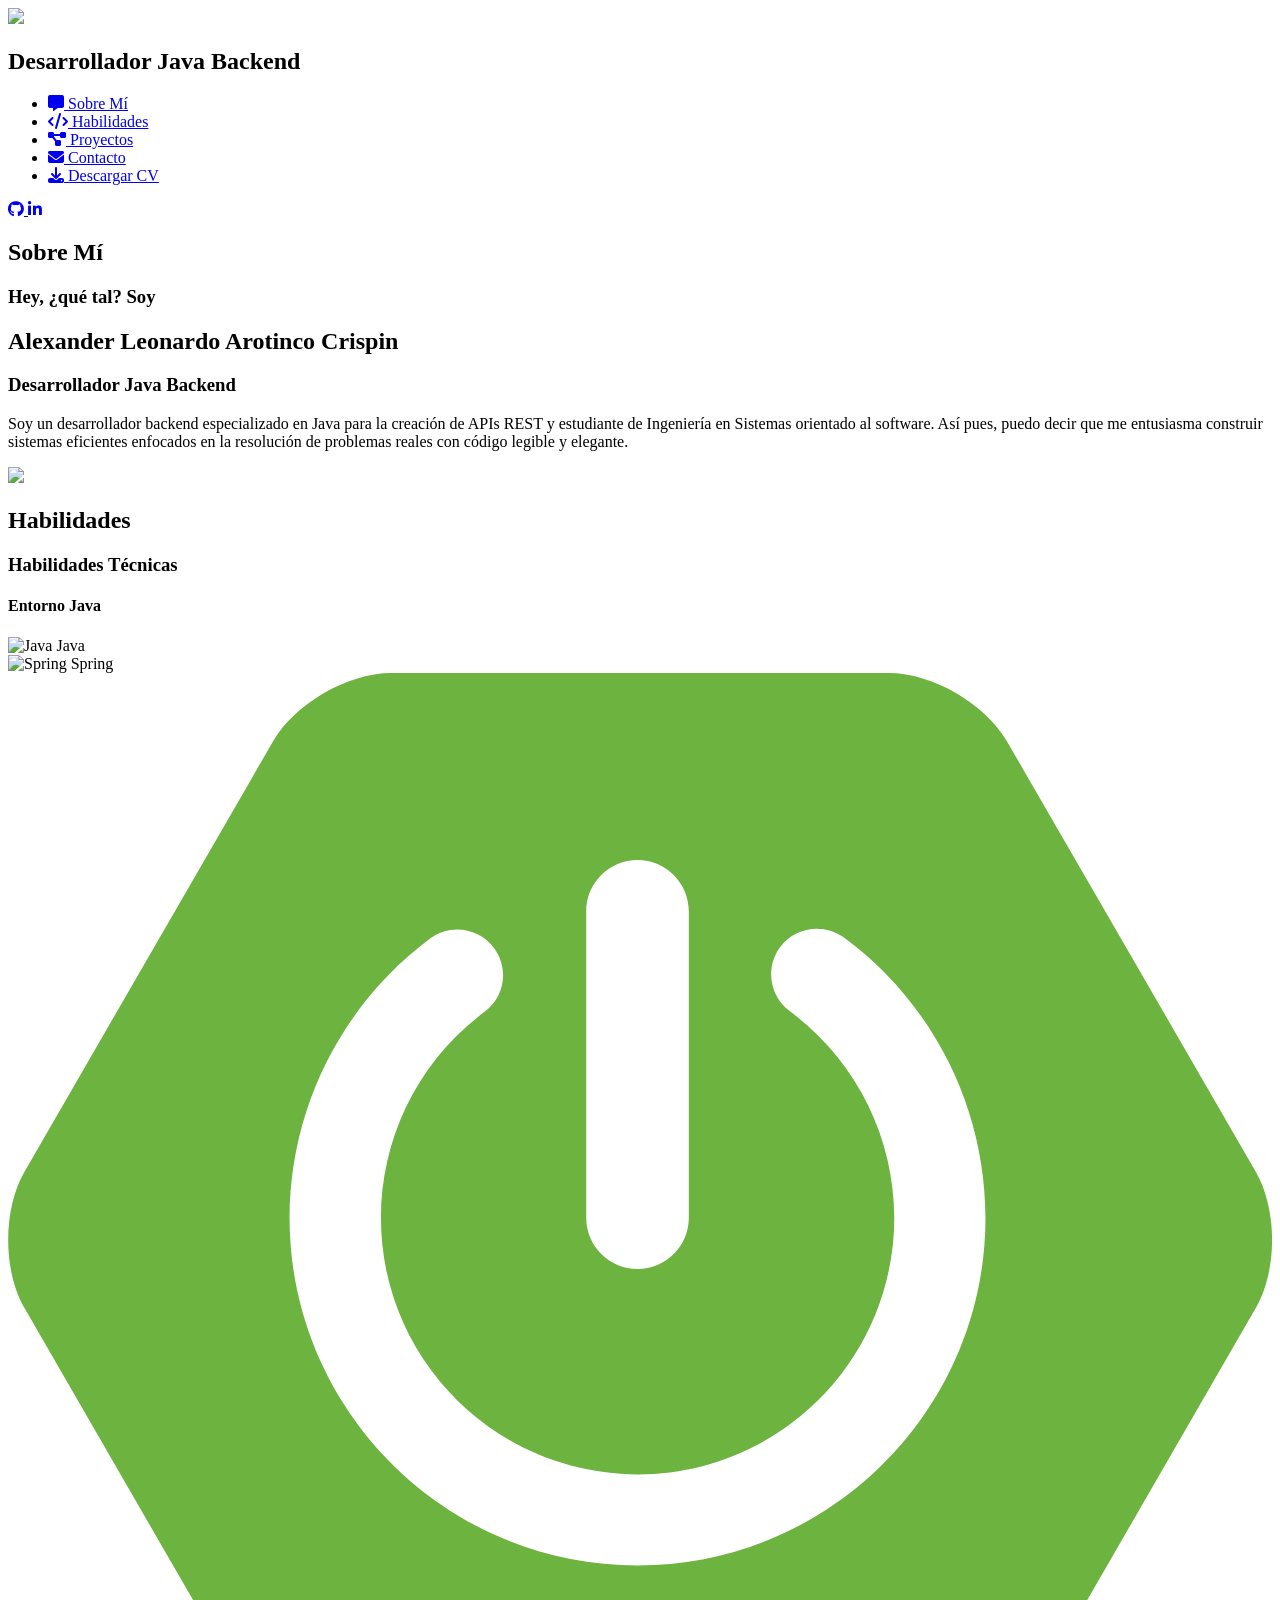
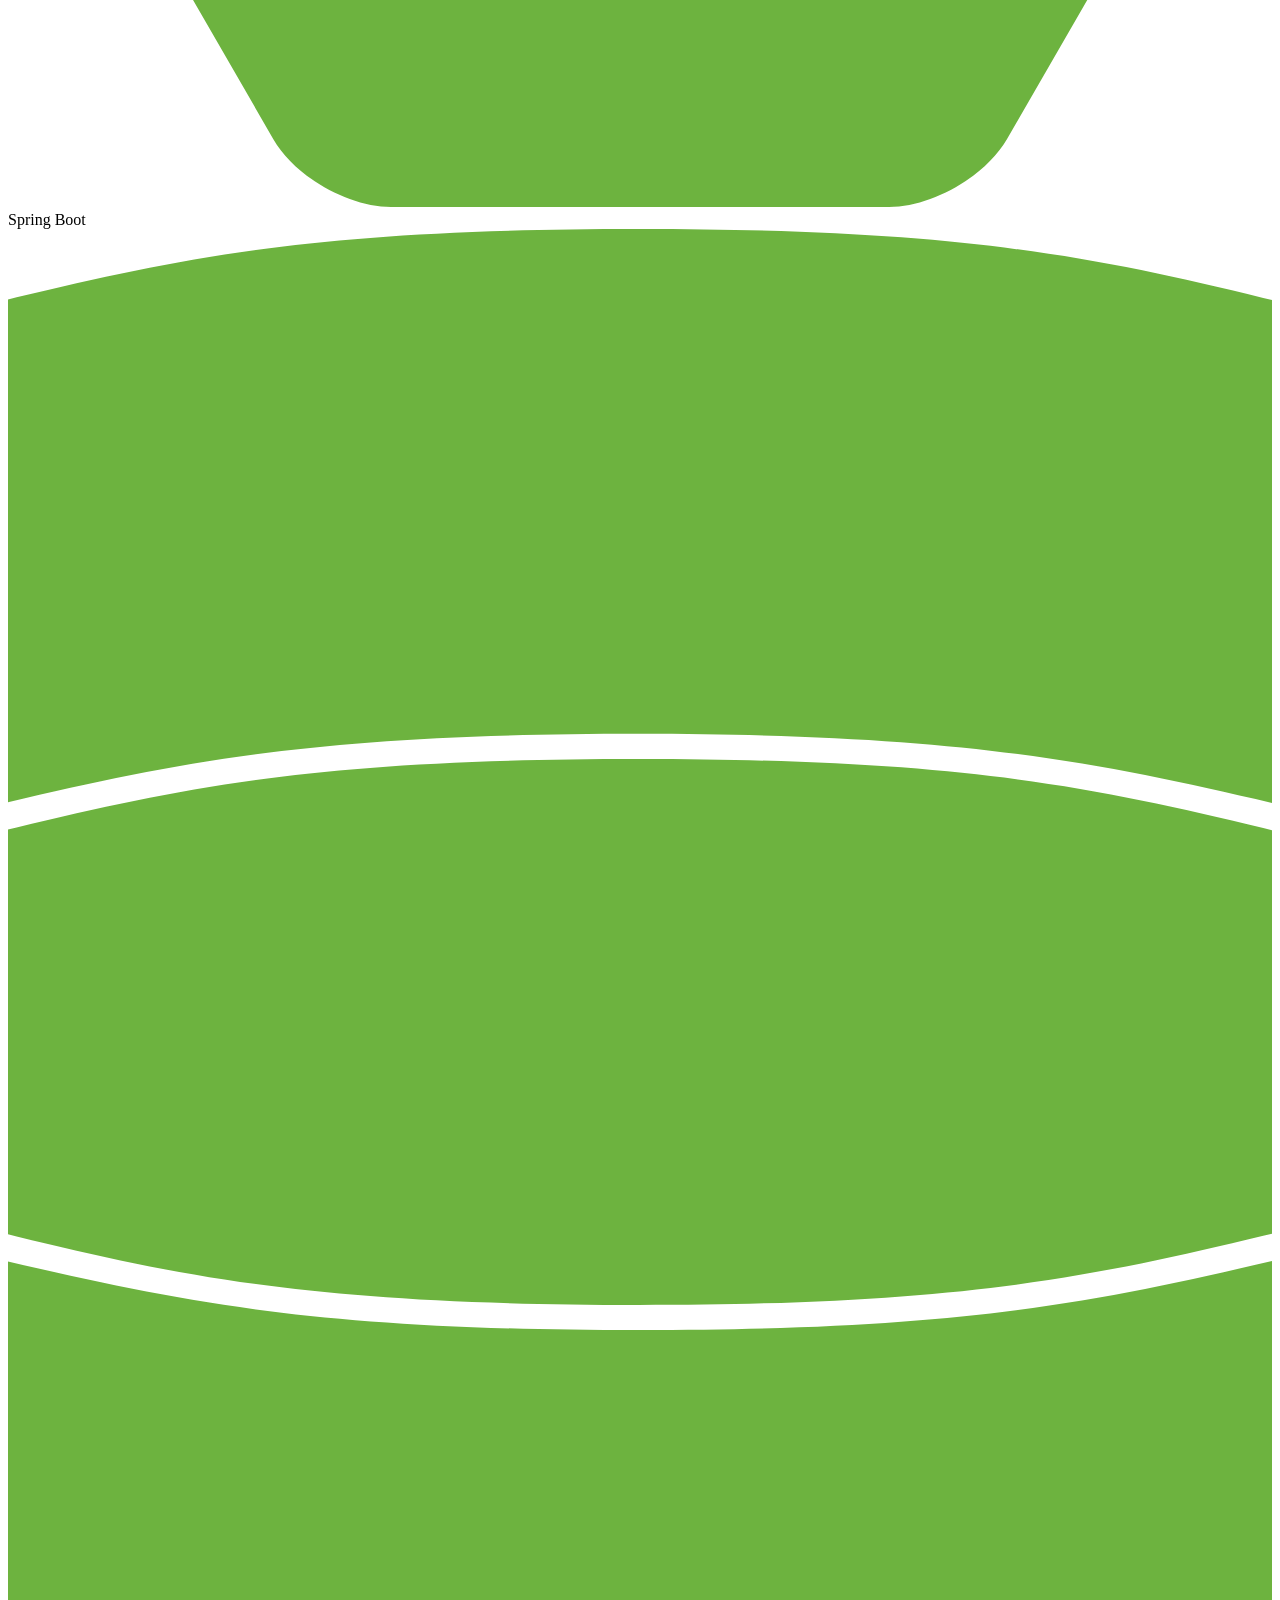
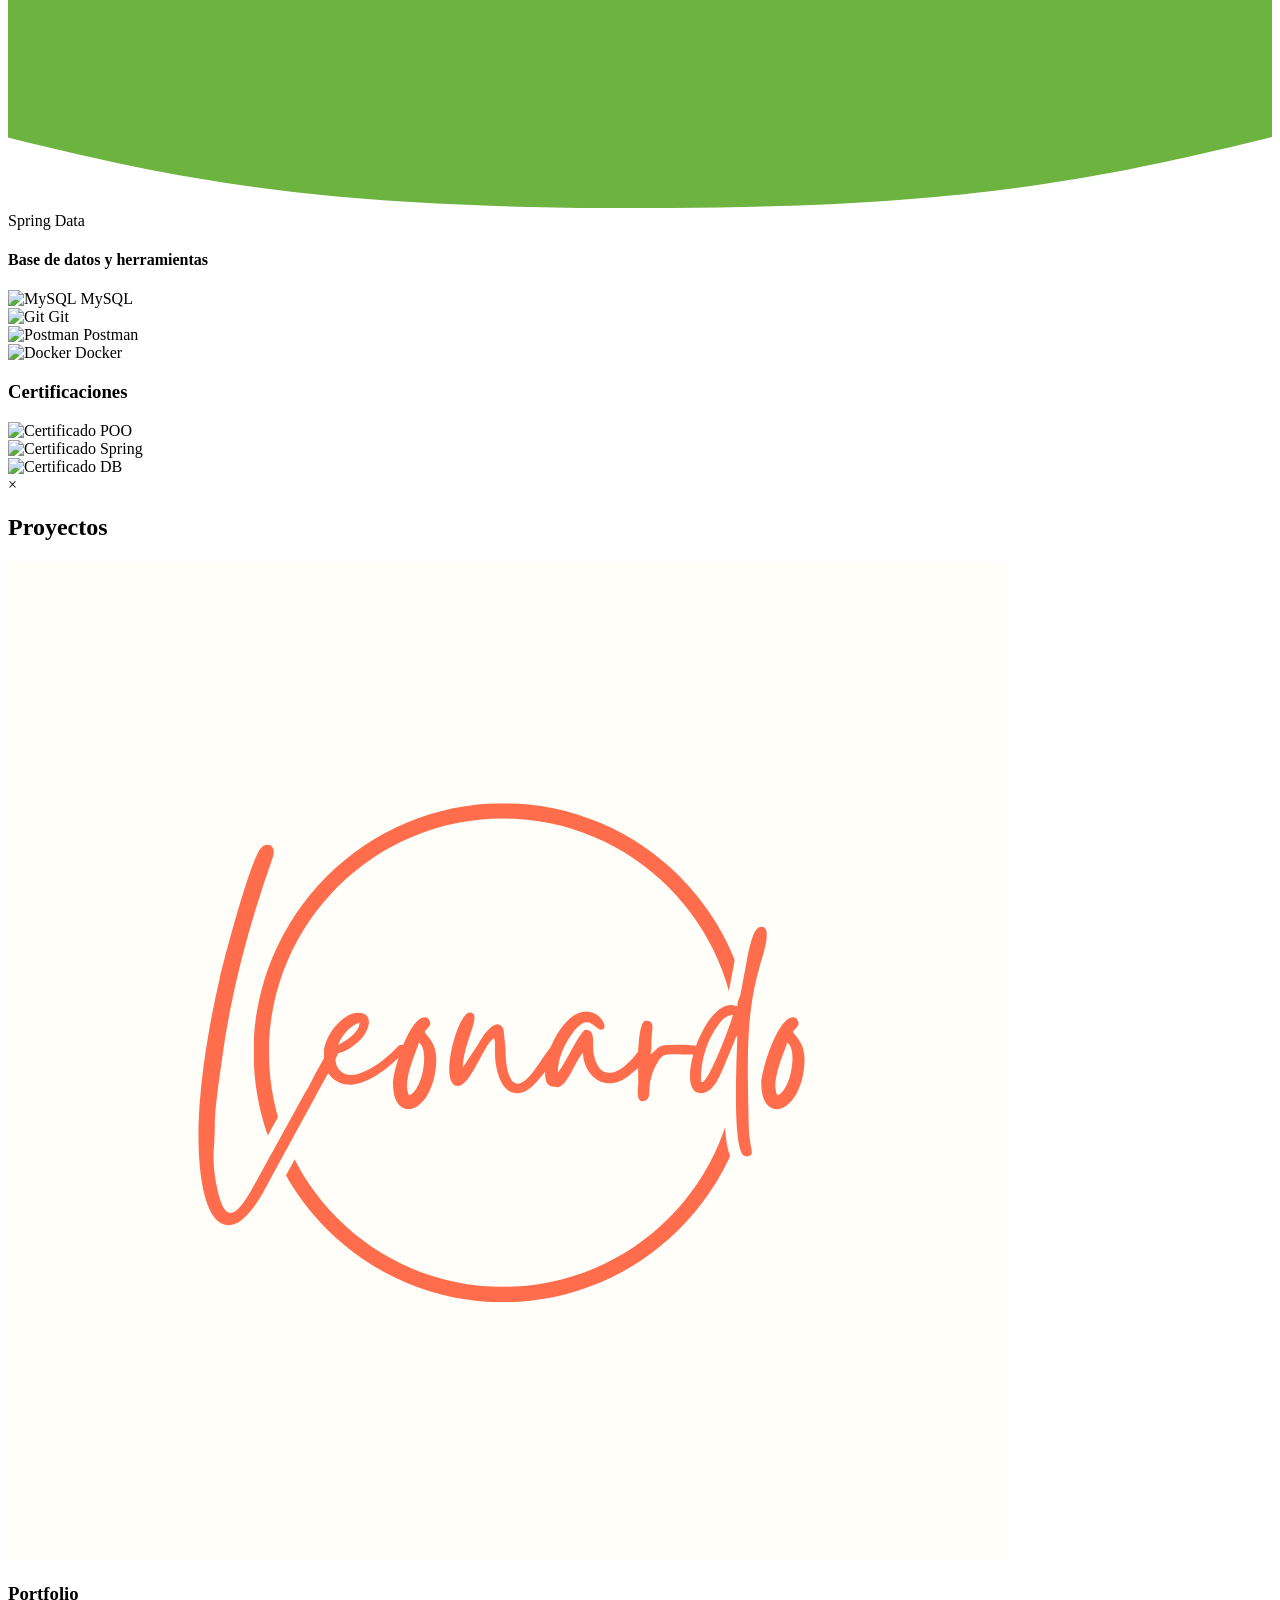
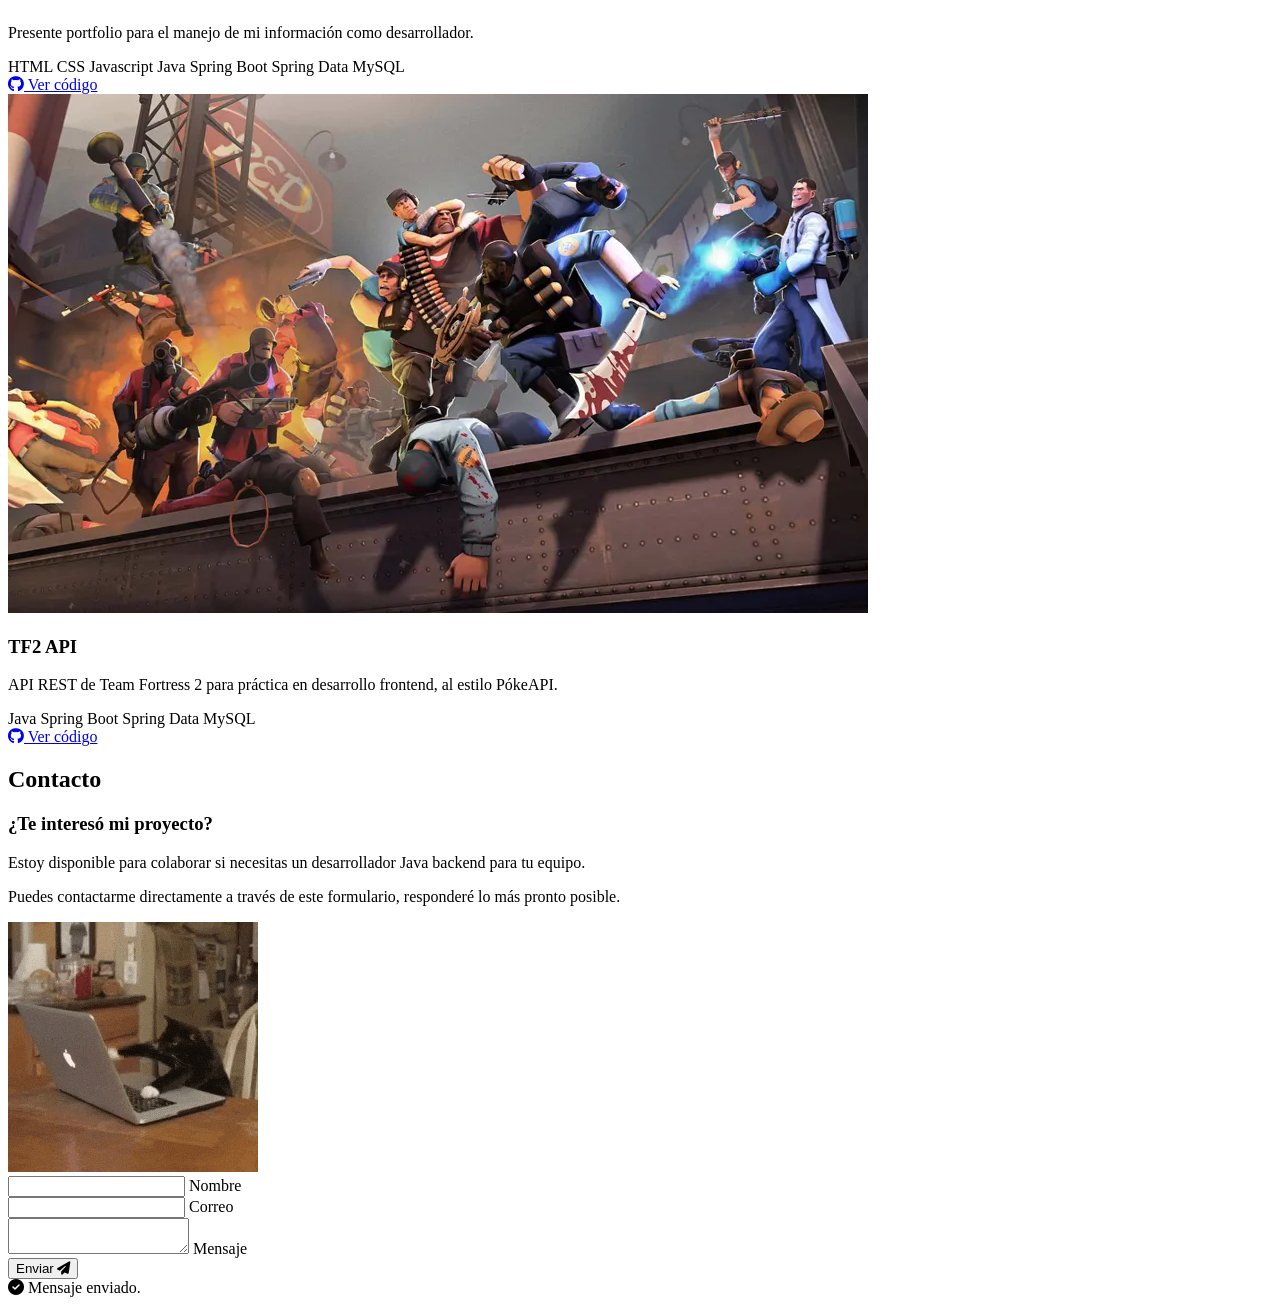
==== commit 88f1afa2: "act responsive.css" ====
--- a/src/main/resources/static/index.html
+++ b/src/main/resources/static/index.html
@@ -259,7 +259,6 @@
 <script src="js/navigation.js"></script>
 <script src="js/modal.js"></script>
 <script src="js/contact.js"></script>
-<script src="js/nav.js"></script>
 <script src="js/main.js"></script>
 </body>
 
